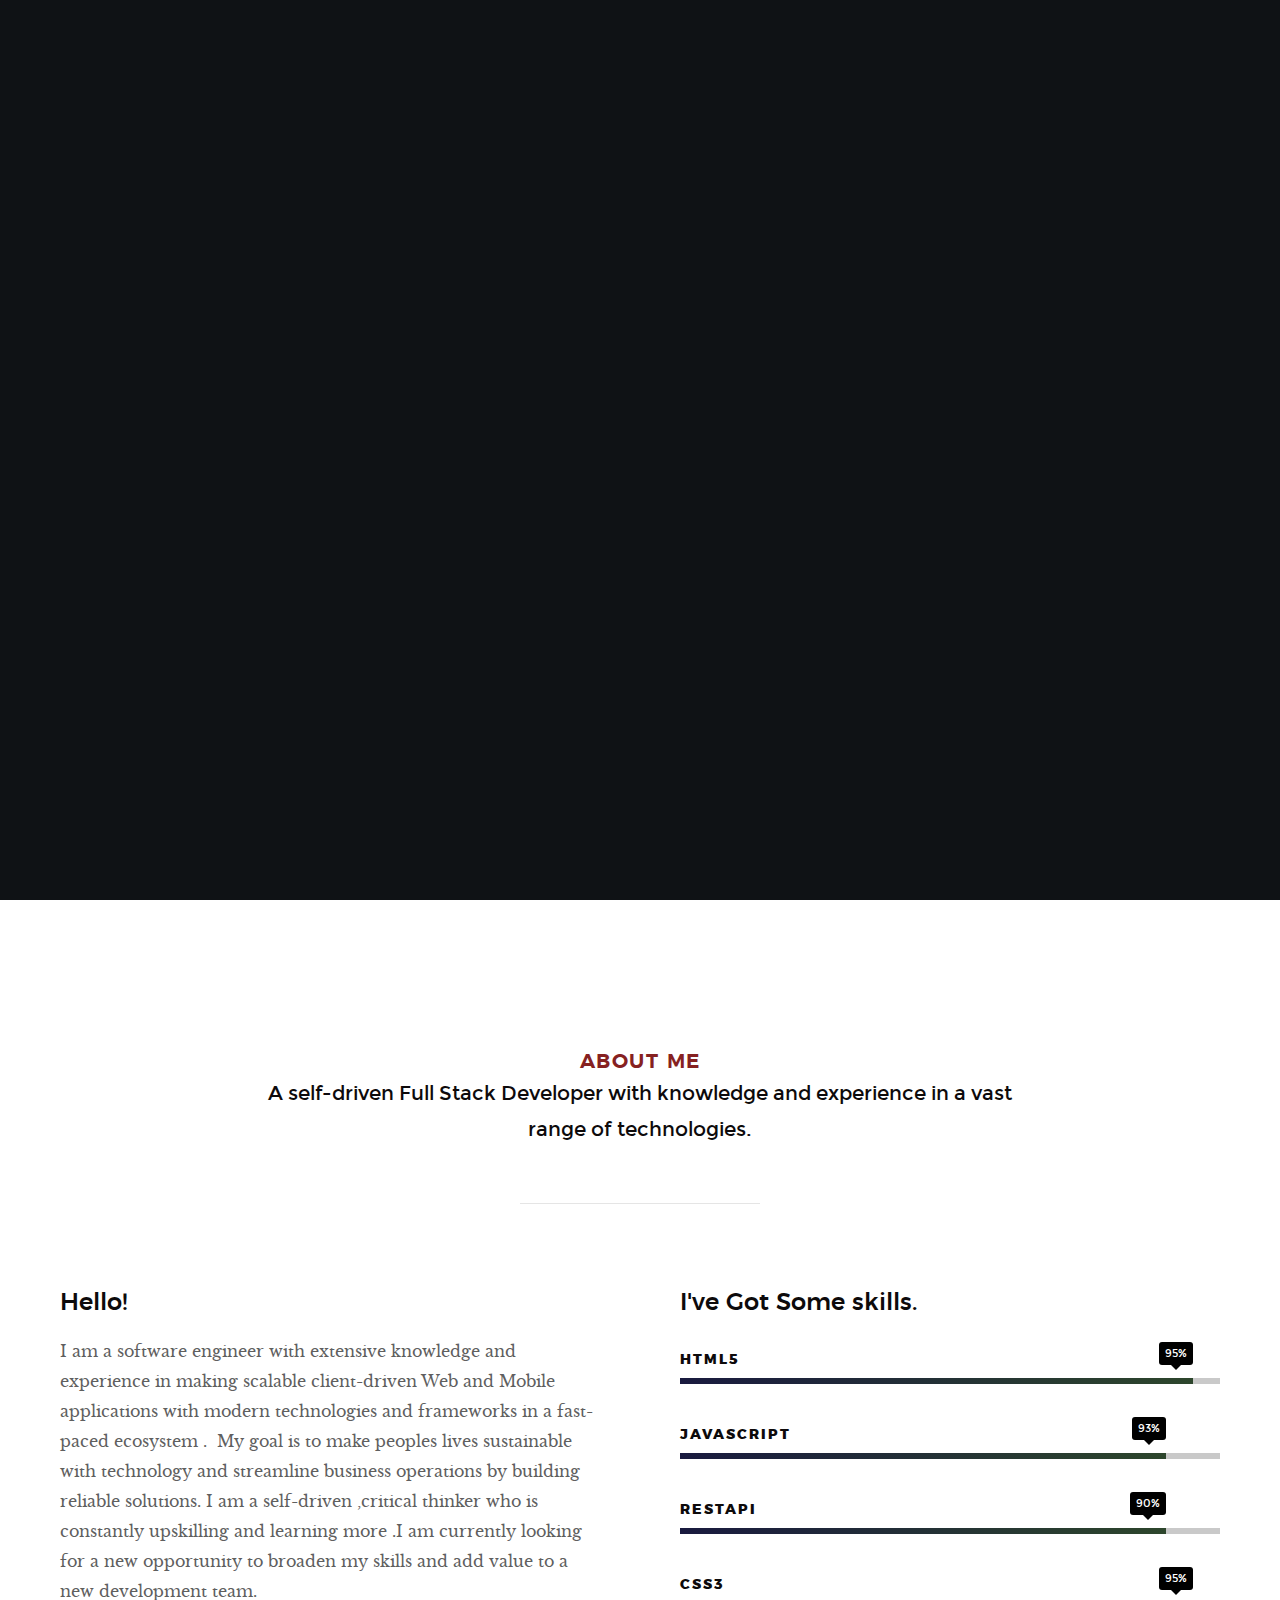
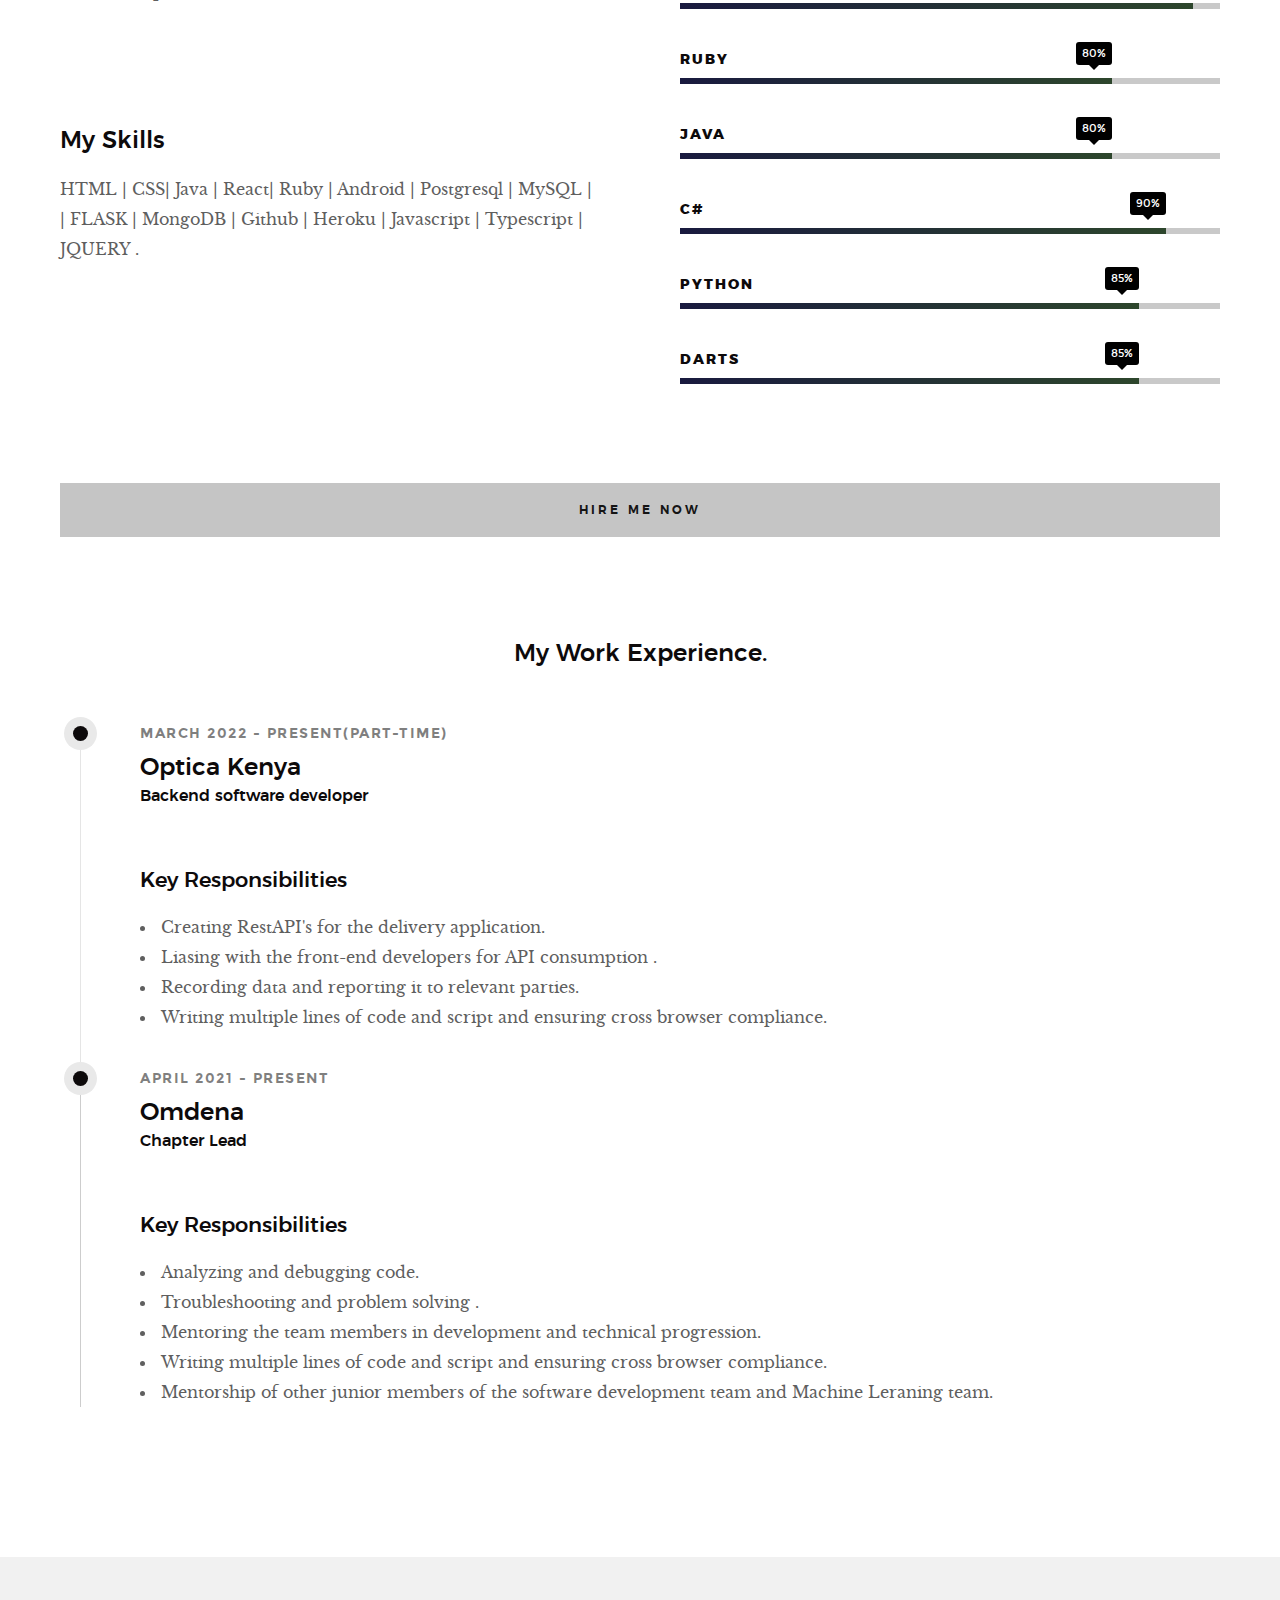
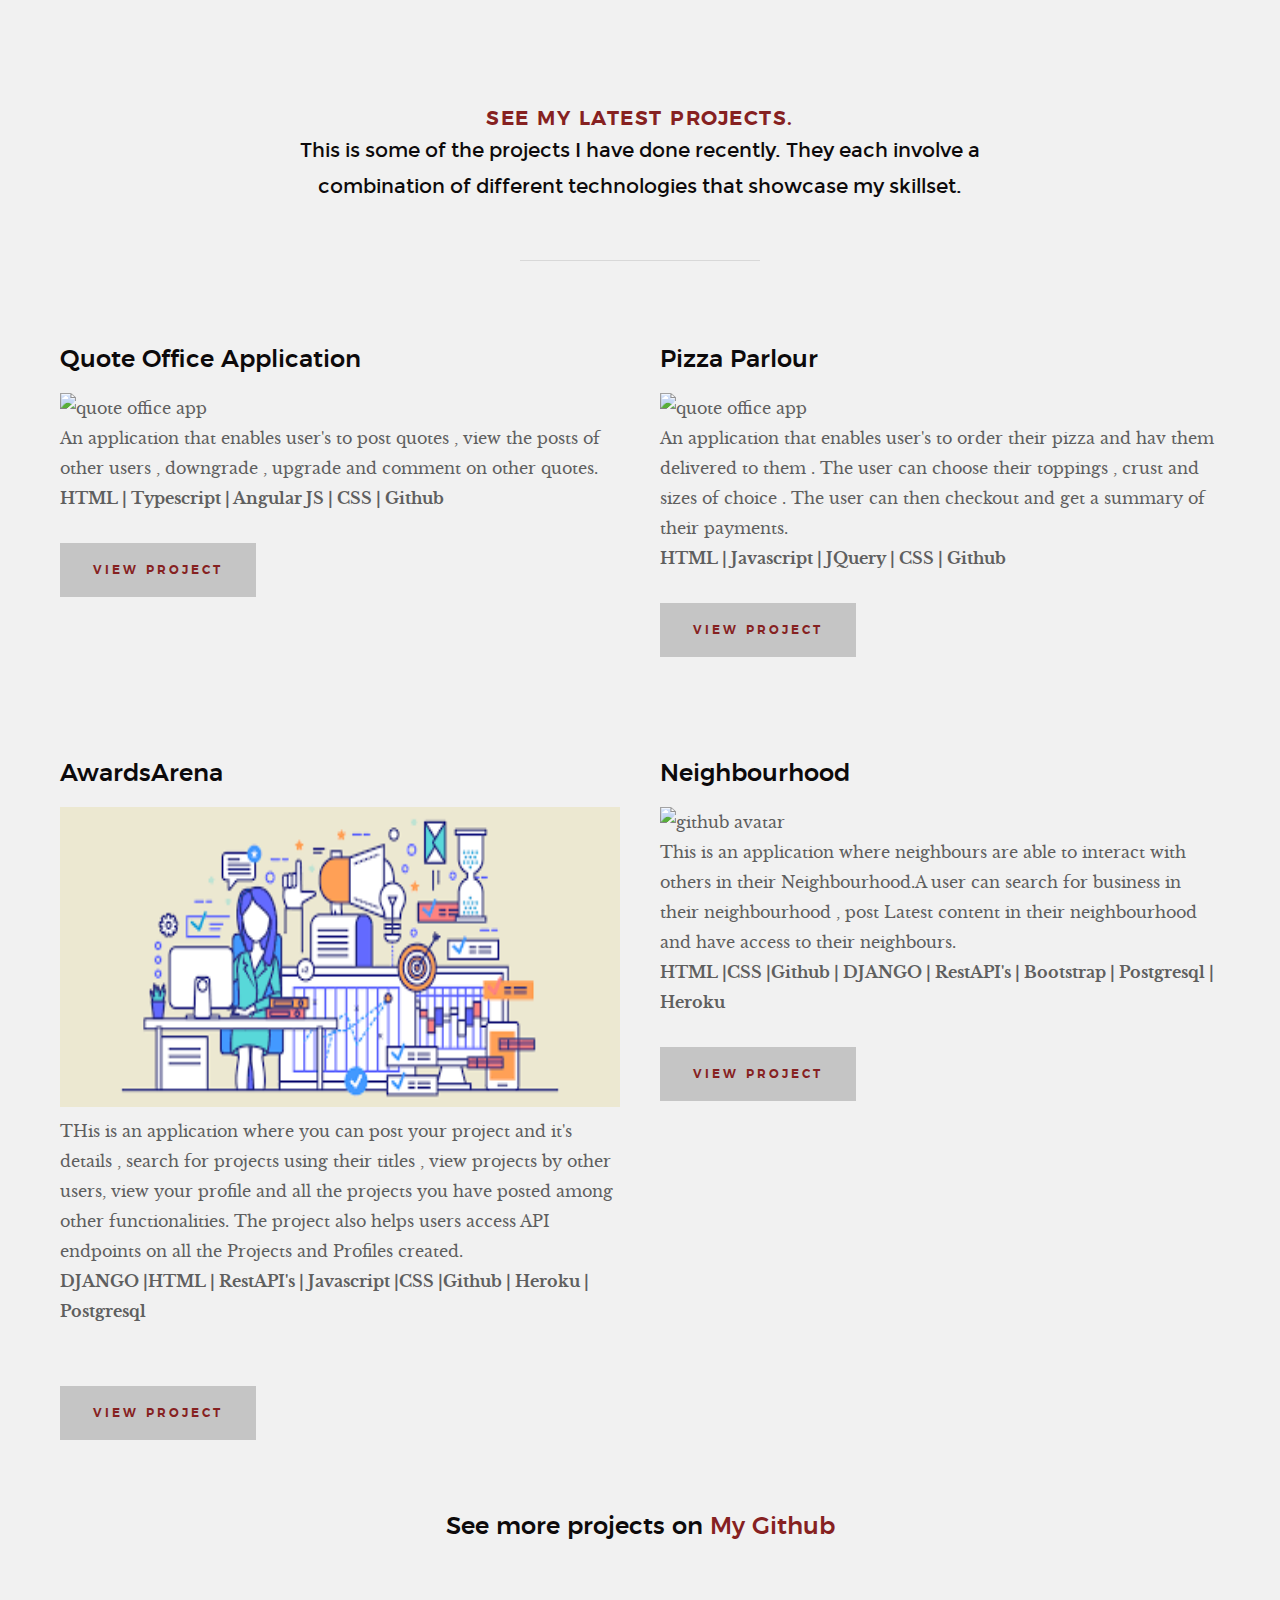
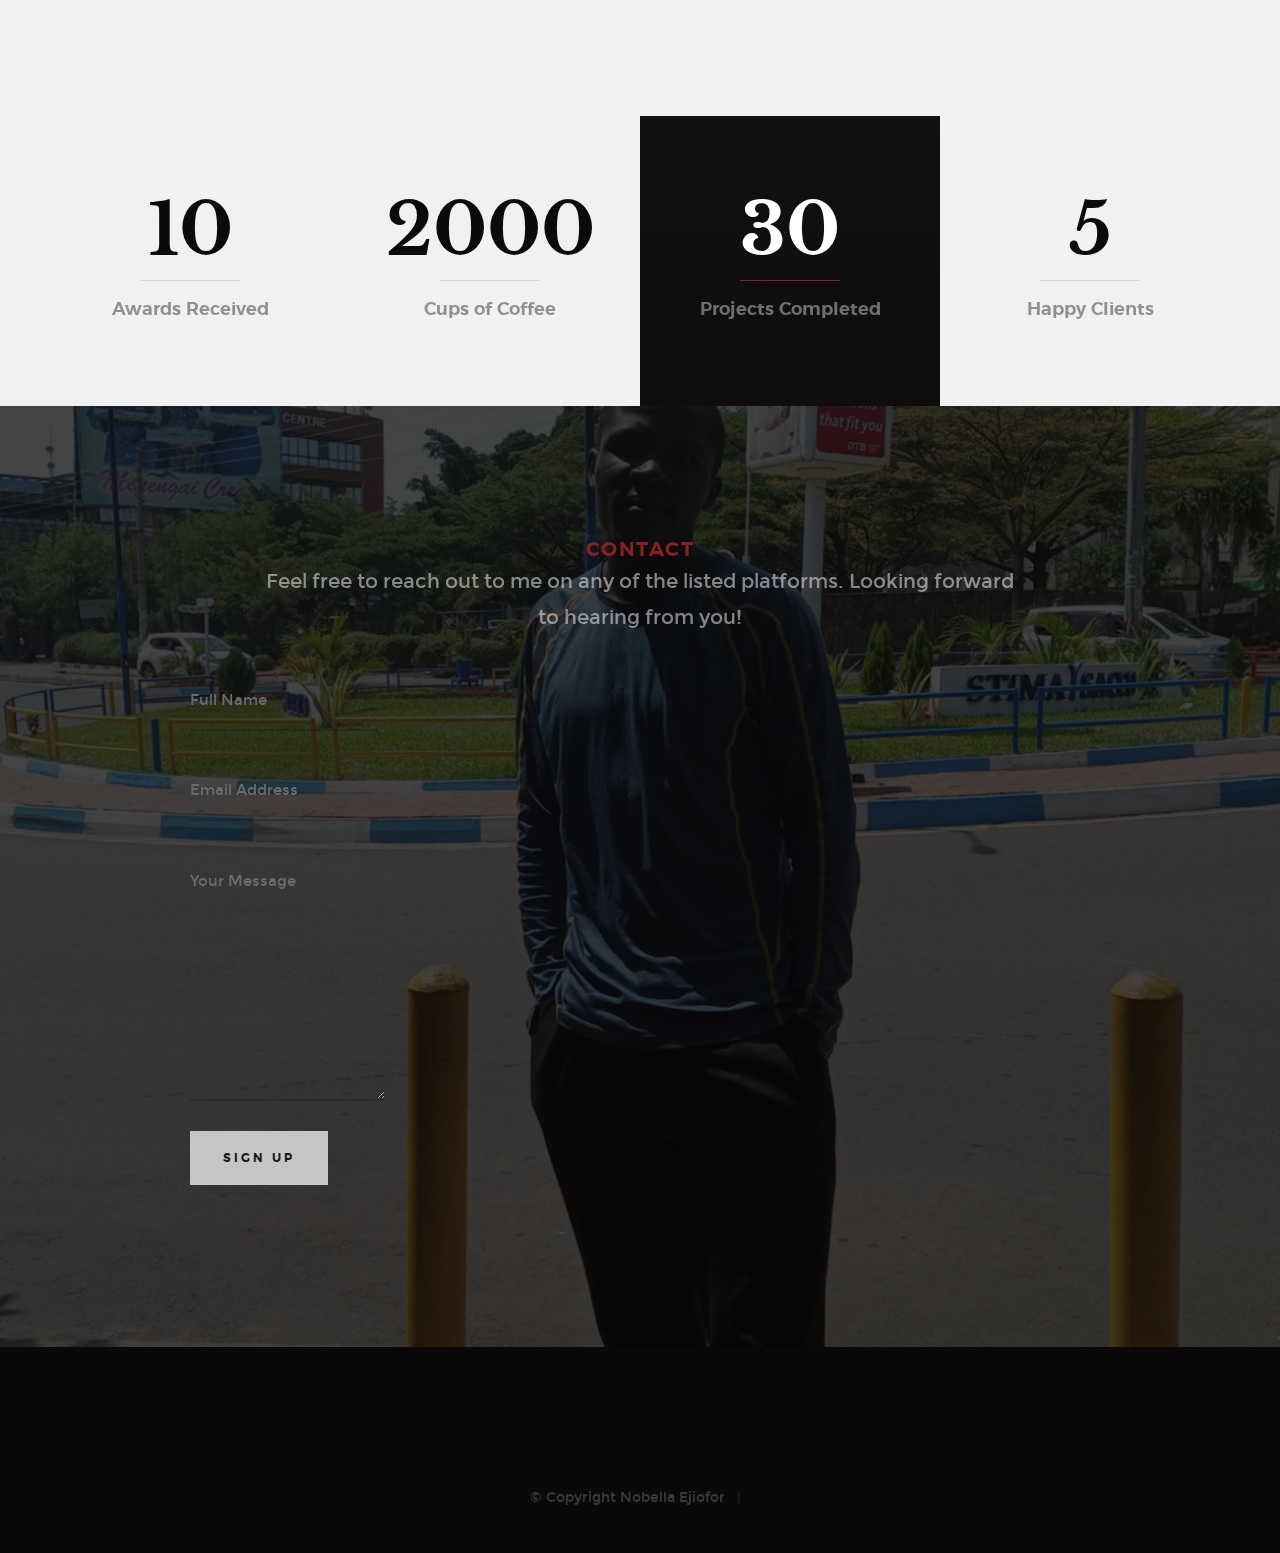
==== index.html @ 8ede8dd4 "almost done" ====
<!DOCTYPE html>
<html class="no-js" lang="en">
<head>
    <meta charset="utf-8">
    <title>Leonard's Portfolio.</title>
    <meta name="description" content="">
    <meta name="author" content="">
    <meta name="viewport" content="width=device-width, initial-scale=1">

    <!-- CSS -->
    <link rel="stylesheet" href="css/base.css">
    <link rel="stylesheet" href="css/main.css">

    <!-- script -->
    <script src="js/modernizr.js"></script>
    <script src="js/pace.min.js"></script>

    <!-- favicons -->
    <link rel="shortcut icon" href="favicon.ico" type="image/x-icon">
    <link rel="icon" href="favicon.ico" type="image/x-icon">

</head>

<body id="top">

    <!-- header -->
    <header class="s-header">

      

        <nav class="header-nav-wrap">
            <ul class="header-nav">
                <li class="current"><a class="smoothscroll"  href="#home" title="home">Home</a></li>
                <li><a class="smoothscroll"  href="#about" title="about">About</a></li>
                <li><a class="smoothscroll"  href="#contact" title="contact">Contact</a></li>
            </ul>
        </nav>

        <a class="header-menu-toggle" href="#0"><span>Menu</span></a>

    </header> <!-- end s-header -->


   <!-- home
   ================================================== -->
   <section id="home" class="s-home page-hero target-section" data-parallax="scroll" data-image-src="images/myphoto2.jpeg" data-natural-width=3000 data-natural-height=2000 data-position-y=center>

        <div class="overlay"></div>
        <div class="shadow-overlay"></div>

        <div class="home-content">

            <div class="row home-content__main">

                <h3>Hello There!</h3>

                <h1>
                    I am Mukanda Leonard. <br>
                    A Full Stack Developer <br>
                    based in Nairobi, Kenya.
                </h1>

                <div class="home-content__buttons">
                    <a href="#works" class="smoothscroll btn btn--stroke">
                        Latest Projects
                    </a>
                    <a href="#about" class="smoothscroll btn btn--stroke">
                        More About Me
                    </a>
                </div>

                <div class="home-content__scroll">
                    <a href="#about" class="scroll-link smoothscroll">
                        <span>Scroll Down</span>
                    </a>
                </div>

            </div>

        </div> <!-- end home-content -->

    </section> <!-- end s-home -->


    <!-- about
    ================================================== -->
    <section id="about" class="s-about target-section">
        
        <div class="row narrow section-intro has-bottom-sep">
            <div class="col-full text-center">
                <h3>About me</h3>
               
                <p class="lead">A self-driven Full Stack Developer with knowledge and experience in a vast range of technologies.</p>
            </div>
        </div>

        <div class="row about-content">

            <div class="col-six tab-full left">
                <h3>Hello!</h3>

                <p>I am a software engineer with extensive knowledge and experience in making scalable client-driven Web and Mobile applications with modern technologies and frameworks in a fast-paced ecosystem .  My goal is to make peoples lives sustainable with technology and streamline business operations by building reliable solutions. I am a self-driven ,critical thinker  who is constantly upskilling and learning more .I am currently looking for a new opportunity to broaden my skills and add value to a new development team.</p>
                <br>
                <h3>My Skills</h3>
                <p>
                    HTML | CSS| Java | React| Ruby | Android | Postgresql | MySQL |  | FLASK | MongoDB | Github | Heroku | Javascript | Typescript   | JQUERY  .
                </p>
            </div>

            <div class="col-six tab-full right">
                <h3>I've Got Some skills.</h3>

                <ul class="skill-bars">
                    <li>
                    <div class="progress percent95"><span>95%</span></div>
                    <strong>HTML5</strong>
                    </li>
                    <li>
                    <div class="progress percent90"><span>93%</span></div>
                     <strong>Javascript</strong>
                    </li>
                    <li>
                    <div class="progress percent90"><span>90%</span></div>
                    <strong>RestAPI</strong>
                    </li>
                    <li>
                    <div class="progress percent95"><span>95%</span></div>
                    <strong>CSS3</strong>
                    </li>
                    <li>
                    <div class="progress percent80"><span>80%</span></div>
                    <strong>Ruby</strong>
                    </li>
                    <li>
                    <div class="progress percent80"><span>80%</span></div>
                    <strong>Java</strong>
                    </li>
                    <li>
                    <div class="progress percent90"><span>90%</span></div>
                    <strong>C#</strong>
                    </li>   
                    <li>
                    <div class="progress percent85"><span>85%</span></div>
                    <strong>Python</strong>
                    </li>  
                    <li>
                    <div class="progress percent85"><span>85%</span></div>
                    <strong>Darts</strong>
                    </li>   
                </ul>
            </div>

        </div> <!-- end about-content -->

        <div class="row about-content about-content--buttons">

            
            <div class="col-twelve tab-full center">
                <a href="#contact" class="btn full-width">Hire Me Now</a>
            </div>

        </div> <!-- end about-content buttons -->

        <div class="row about-content about-content--timeline">

            <div class="col-full text-center">
                <h3>My Work Experience.</h3>
            </div>

            <div class="col-twelve tab-full left">
                <div class="timeline">

                    <div class="timeline__block">
                        <div class="timeline__bullet"></div>
                        <div class="timeline__header">
                            <p class="timeline__timeframe">March 2022 - present(part-time)</p>
                            <h3>Optica Kenya</h3>
                            <h5>Backend software developer</h5>
                        </div>
                        <div class="timeline__desc">
                            <h4>Key Responsibilities</h4>
                            <ul>
                                <li> Creating RestAPI's for the delivery application.</li>
                                <li> Liasing with the front-end developers for API consumption .</li>
                                <li> Recording data and reporting it to relevant parties.</li>
                                <li>Writing multiple lines of code and script and ensuring cross browser compliance.</li>
            
                                
                            </ul>
                        </div>
                        
                    </div> <!-- end timeline__block -->
                    <div class="timeline">

                        <div class="timeline__block">
                            <div class="timeline__bullet"></div>
                            <div class="timeline__header">
                                <p class="timeline__timeframe">April 2021 - Present</p>
                                <h3>Omdena</h3>
                                <h5>Chapter Lead</h5>
                            </div>
                            <div class="timeline__desc">
                                <h4>Key Responsibilities</h4>
                                <ul>
                                    <li> Analyzing and debugging code.</li>
                                    <li>Troubleshooting and problem solving .</li>
                                    <li>Mentoring the team members in development and technical progression.</li>
                                    <li>Writing multiple lines of code and script and ensuring cross browser compliance.</li>
                                    <li>Mentorship of other junior  members of the software development team and Machine Leraning team.</li>
                                    
                                </ul>
                            </div>
                            
                        </div> <!-- end timeline__block -->
    

            

        </div> <!-- end about-content timeline -->

    </section> <!-- end about -->
    

    <!-- works
    ================================================== -->
    <section id="works" class="s-works target-section">

    <div class="row narrow section-intro has-bottom-sep">
            <div class="col-full">
                <h3>See My Latest Projects.</h3>
                <p class="lead">This is some of the projects I have done recently. They each involve a combination of different technologies that showcase my skillset. </p>
            </div>
        </div>

        <div class="row">
            <div class="col-six">
                <h3> Quote Office Application</h3>
                <img src="https://eastwood.co.ke/wp-content/uploads/2021/04/home-office1.jpeg" alt="quote office app" height="100px">
                <p> An application that enables user's to post quotes , view the posts of other users , downgrade , upgrade and comment on other quotes.<br>
                    <strong>HTML | Typescript | Angular JS | CSS | Github </strong>
                    <button  > <a href="https://nobella-nyarari-ejiofor.github.io/QuoteOfficeApp/"  target ="blank" >View Project</a></button>
            </div>
            <div class="col-six">
                <h3> Pizza Parlour</h3>
                <img src="https://cdn.pixabay.com/photo/2017/12/09/08/18/pizza-3007395_960_720.jpg" alt="quote office app">
                <p> An application that enables user's to order their pizza and hav them delivered to them . The user can choose their toppings , crust and sizes of choice . The user can then checkout and get a summary of their payments.<br>
                    <strong>HTML | Javascript | JQuery | CSS | Github </strong><br>
                    <button  > <a href="https://nobella-nyarari-ejiofor.github.io/Pizza-Parlour/"  target ="blank" >View Project</a></button>
            </div>
         
        </div>

        <div class="row">
            <div class="col-six">
                <h3> AwardsArena</h3>
                <img  src="[data-uri]" alt="quote office app" height="100px">
                <p>THis is an application where you can post your project and it's details , search for projects using their titles , view projects by other users, view your profile and all the projects you have posted among other functionalities. The project also helps users access API endpoints on all the Projects and Profiles created.<br>
                    <strong>DJANGO |HTML | RestAPI's | Javascript |CSS |Github | Heroku | Postgresql </strong>
                 </p>
                    <button  > <a href="https://dashboard.heroku.com/apps/trophytower"  target ="blank" >View Project</a></button>
            </div>
            <div class="col-six">
                <h3> Neighbourhood</h3>
                <img id="github" src="https://welcomepackcanada.com/wp-content/uploads/2017/08/homes.jpg" alt="github avatar">
                <p> This is an application where neighbours are able to interact with others in their Neighbourhood.A user can search for business in their neighbourhood , post Latest content in their neighbourhood and have access to their neighbours.<br>
                    <strong> HTML |CSS |Github | DJANGO | RestAPI's | Bootstrap  | Postgresql | Heroku  </strong><br>
            
                    <button  > <a href="https://neighbourcorner.herokuapp.com/"  target ="blank" >View Project</a></button>
            </div>
         
    </div>
    <div class="row">
        <div class="col-full">
           <h3 class="text-center">  See more projects on <a href="" target="blank">My Github</a></h3>
        </div>
    </div>
                
                           
    </section> <!-- end works -->
   
    <!-- s-stats
    ================================================== -->
    <section id="stats" class="s-stats">
        <div class="row block-1-4 block-tab-1-2 block-mob-full stats">

            <div class="col-block stats__col ">
                <div class="stats__count">
                    10
                </div>
                <h4>Awards Received</h4>
            </div>
            <div class="col-block stats__col">
                <div class="stats__count">
                    2000
                </div>
                <h4>Cups of Coffee</h4>
            </div>
            <div class="col-block stats__col stats__col--highlight">
                <div class="stats__upsign">
                    <a href="#"><i class="im im-arrow-up" aria-hidden="true"></i></a>
                </div>
                <div class="stats__count">
                    30
                </div>
                <h4>Projects Completed</h4>
            </div>
            <div class="col-block stats__col">
                <div class="stats__count">
                    5
                </div>
                <h4>Happy Clients</h4> 
            </div>

        </div>
    </section> <!-- end s-stats -->


    <!-- s-stats
    ================================================== -->
    <section id="contact" class="s-contact target-section">

        <div class="overlay"></div>

        <div class="row narrow section-intro">
            <div class="col-full">
                <h3>Contact</h3>
                
                <p class="lead">Feel free to reach out to me on any of the listed platforms. Looking forward to hearing from you!</p>
            </div>
        </div>
        
        <div class="row contact__main">
            <div class="col-eight tab-full contact__form">

             
                        
            </div>
            <!-- <form action="https://formsubmit.co/nobellanyarari@gmail.com" method="POST">
                <input type="text" name="name" required placeholder="Name" >
                <input type="email" name="email" required placeholder="Input your Email">
                <input type="hidden" name="_captcha" value="false">
                <button type="submit">Send</button>
           </form> -->
           <form target="_blank" action="https://formsubmit.co/nobellanyarari@gmail.com" method="POST">
            <div class="form-group">
              <div class="form-row">
                <div class="col">
                  <input type="text" name="name" class="form-control" placeholder="Full Name" >
                </div>
                <div class="col">
                  <input type="email" name="email" class="form-control" placeholder="Email Address" required>
                </div>
              </div>
            </div>
            <div class="form-group">
              <textarea placeholder="Your Message" class="form-control" name="message" rows="10" ></textarea>
            </div>
            <input type="hidden" name="_captcha" value="false">
            <button class="subscribe-form__submit" type="submit" data-drip-attribute="sign-up-button">Sign Up</button>
          </form>
          <p class="subscribe-form__thanks hide">Thanks for subscribing!</p>
             <!-- contact-warning -->
             <div class="message-warning">
                Something went wrong. Please try again.
            </div> 
        
            <!-- contact-success -->
            <div class="message-success">
                Your message was sent, thank you!<br>
            </div>

        </div>

    </section> <!-- end s-contact -->


    <!-- footer
    ================================================== -->
    <footer>
        <div class="row">
            <div class="col-full">
                    
            </div>
        </div>

        <div class="row footer-bottom">

            <div class="col-twelve">
                <div class="copyright">
                    <span>© Copyright Nobella Ejiofor</span> 
               

                <div class="go-top">
                <a class="smoothscroll" title="Back to Top" href="#top"><i class="im im-arrow-up" aria-hidden="true"></i></a>
                </div>
            </div>

        </div> <!-- end footer-bottom -->

    </footer> <!-- end footer -->


    <div id="preloader">
        <div id="loader"></div>
    </div>


    <!-- Java Script
    ================================================== -->
    <script src="js/jquery-3.2.1.min.js"></script>
    <script src="js/plugins.js"></script>
    <script src="js/main.js"></script>

</body>

</html>
---- css/base.css ----
html {
    font-family: sans-serif;
    line-height: 1.15;
    -ms-text-size-adjust: 100%;
    -webkit-text-size-adjust: 100%;
}

body {
    margin: 0;
}

article, aside, footer, header, nav, section {
    display: block;
}

h1 {
    font-size: 2em;
    margin: 0.67em 0;
}

figcaption, figure, main {
    display: block;
}

figure {
    margin: 1em 40px;
}

hr {
    box-sizing: content-box;
    height: 0;
    overflow: visible;
}

pre {
    font-family: monospace, monospace;
    font-size: 1em;
}

a {
    background-color: transparent;
    -webkit-text-decoration-skip: objects;
}

a:active, a:hover {
    outline-width: 0;
}

abbr[title] {
    border-bottom: none;
    text-decoration: underline;
    text-decoration: underline dotted;
}

b, strong {
    font-weight: inherit;
}

b, strong {
    font-weight: bolder;
}

code, kbd, samp {
    font-family: monospace, monospace;
    font-size: 1em;
}

dfn {
    font-style: italic;
}

mark {
    background-color: #ff0;
    color: #000;
}

small {
    font-size: 80%;
}

sub, sup {
    font-size: 75%;
    line-height: 0;
    position: relative;
    vertical-align: baseline;
}

sub {
    bottom: -0.25em;
}

sup {
    top: -0.5em;
}

audio, video {
    display: inline-block;
}

audio:not([controls]) {
    display: none;
    height: 0;
}

img {
    border-style: none;
}

svg:not(:root) {
    overflow: hidden;
}

button, input, optgroup, select, textarea {
    font-family: sans-serif;
    font-size: 100%;
    line-height: 1.15;
    margin: 0;
}

button, input {
    overflow: visible;
}

button, select {
    text-transform: none;
}

button, html [type="button"], [type="reset"], [type="submit"] {
    -webkit-appearance: button;
}

button::-moz-focus-inner, [type="button"]::-moz-focus-inner, [type="reset"]::-moz-focus-inner, [type="submit"]::-moz-focus-inner {
    border-style: none;
    padding: 0;
}

button:-moz-focusring, [type="button"]:-moz-focusring, [type="reset"]:-moz-focusring, [type="submit"]:-moz-focusring {
    outline: 1px dotted ButtonText;
}

fieldset {
    border: 1px solid #c0c0c0;
    margin: 0 2px;
    padding: 0.35em 0.625em 0.75em;
}

legend {
    box-sizing: border-box;
    color: inherit;
    display: table;
    max-width: 100%;
    padding: 0;
    white-space: normal;
}

progress {
    display: inline-block;
    vertical-align: baseline;
}

textarea {
    overflow: auto;
}

[type="checkbox"], [type="radio"] {
    box-sizing: border-box;
    padding: 0;
}

[type="number"]::-webkit-inner-spin-button, [type="number"]::-webkit-outer-spin-button {
    height: auto;
}

[type="search"] {
    -webkit-appearance: textfield;
    outline-offset: -2px;
}

[type="search"]::-webkit-search-cancel-button, [type="search"]::-webkit-search-decoration {
    -webkit-appearance: none;
}

::-webkit-file-upload-button {
    -webkit-appearance: button;
    font: inherit;
}

details, menu {
    display: block;
}

summary {
    display: list-item;
}

canvas {
    display: inline-block;
}

template {
    display: none;
}

[hidden] {
    display: none;
}


/* ===================================================================
 * # basic/base setup styles - (_basic.scss)
 *
 * ------------------------------------------------------------------- */

html {
    font-size: 62.5%;
    box-sizing: border-box;
}

*, *::before, *::after {
    box-sizing: inherit;
}

body {
    font-weight: normal;
    line-height: 1;
    word-wrap: break-word;
    text-rendering: optimizeLegibility;
    -webkit-overflow-scrolling: touch;
    -webkit-text-size-adjust: none;
}

body, input, button {
    -moz-osx-font-smoothing: grayscale;
    -webkit-font-smoothing: antialiased;
}


/* ------------------------------------------------------------------- 
 * ## Media - (_basic.scss)
 * ------------------------------------------------------------------- */

img, video {
    max-width: 100%;
    height: auto;
}


/* ------------------------------------------------------------------- 
 * ## Typography resets - (_basic.scss)
 * ------------------------------------------------------------------- */

div, dl, dt, dd, ul, ol, li, h1, h2, h3, h4, h5, h6, pre, form, p, blockquote, th, td {
    margin: 0;
    padding: 0;
}

h1, h2, h3, h4, h5, h6 {
    -webkit-font-smoothing: auto;
    -webkit-font-smoothing: antialiased;
    -webkit-font-variant-ligatures: common-ligatures;
    -moz-font-variant-ligatures: common-ligatures;
    font-variant-ligatures: common-ligatures;
    text-rendering: optimizeLegibility;
}

em, i {
    font-style: italic;
    line-height: inherit;
}

strong, b {
    font-weight: bold;
    line-height: inherit;
}

small {
    font-size: 60%;
    line-height: inherit;
}

ol, ul {
    list-style: none;
}

li {
    display: block;
}


/* ------------------------------------------------------------------- 
 * ## links - (_basic.scss)
 * ------------------------------------------------------------------- */

a {
    text-decoration: none;
    line-height: inherit;
}

a img {
    border: none;
}


/* ------------------------------------------------------------------- 
 * ## inputs - (_basic.scss)
 * ------------------------------------------------------------------- */

fieldset {
    margin: 0;
    padding: 0;
}

input[type="email"], 
input[type="number"], 
input[type="search"], 
input[type="text"], 
input[type="tel"], 
input[type="url"], 
input[type="password"], textarea {
    -webkit-appearance: none;
    -moz-appearance: none;
    -ms-appearance: none;
    -o-appearance: none;
    appearance: none;
}


/* ===================================================================
 * # grid - (_grid.scss)
 *
 * ------------------------------------------------------------------- */

.row {
    width: 94%;
    max-width: 1200px;
    margin: 0 auto;
}

.row:after {
    content: "";
    display: table;
    clear: both;
}

.row .row {
    width: auto;
    max-width: none;
    margin-left: -20px;
    margin-right: -20px;
}


/* column blocks
 * -------------------------------------- */

[class*="col-"] {
    float: left;
}

[class*="col-"] + [class*="col-"].end {
    float: right;
}

[class*="col-"] {
    padding: 0 20px;
}


/* column width classes 
 * -------------------------------------- */

.col-one {
    width: 8.33333%;
}

.col-two, .col-1-6 {
    width: 16.66667%;
}

.col-three, .col-1-4 {
    width: 25%;
}

.col-four, .col-1-3 {
    width: 33.33333%;
}

.col-five {
    width: 41.66667%;
}

.col-six, .col-1-2 {
    width: 50%;
}

.col-seven {
    width: 58.33333%;
}

.col-eight, .col-2-3 {
    width: 66.66667%;
}

.col-nine, .col-3-4 {
    width: 75%;
}

.col-ten, .col-5-6 {
    width: 83.33333%;
}

.col-eleven {
    width: 91.66667%;
}

.col-twelve, .col-full {
    width: 100%;
}


/* ------------------------------------------------------------------- 
 * ## medium size devices - (_grid.scss)
 * ------------------------------------------------------------------- */

@media only screen and (max-width: 1200px) {
    .row .row {
        margin-left: -15px;
        margin-right: -15px;
    }
    [class*="col-"] {
        padding: 0 15px;
    }
    .md-two, .md-1-6 {
        width: 16.66667%;
    }
    .md-one {
        width: 8.33333%;
    }
    .md-three, .md-1-4 {
        width: 25%;
    }
    .md-four, .md-1-3 {
        width: 33.33333%;
    }
    .md-five {
        width: 41.66667%;
    }
    .md-six, .md-1-2 {
        width: 50%;
    }
    .md-seven {
        width: 58.33333%;
    }
    .md-eight, .md-2-3 {
        width: 66.66667%;
    }
    .md-nine, .md-3-4 {
        width: 75%;
    }
    .md-ten, .md-5-6 {
        width: 83.33333%;
    }
    .md-eleven {
        width: 91.66667%;
    }
    .md-twelve, .md-full {
        width: 100%;
    }
}


/* ------------------------------------------------------------------- 
 * ## tablets - (_grid.scss)
 * ------------------------------------------------------------------- */

@media only screen and (max-width: 800px) {
    .row {
        width: 90%;
    }
    .tab-1-4 {
        width: 25%;
    }
    .tab-1-3 {
        width: 33.33333%;
    }
    .tab-1-2 {
        width: 50%;
    }
    .tab-2-3 {
        width: 66.66667%;
    }
    .tab-3-4 {
        width: 75%;
    }
    .tab-full {
        width: 100%;
    }
}


/* ------------------------------------------------------------------- 
 * ## mobile devices - (_grid.scss)
 * ------------------------------------------------------------------- */

@media only screen and (max-width: 600px) {
    .row {
        width: auto;
        padding-left: 25px;
        padding-right: 25px;
    }
    .row .row {
        margin-left: -10px;
        margin-right: -10px;
    }
    [class*="col-"] {
        padding: 0 10px;
    }
    .mob-1-4 {
        width: 25%;
    }
    .mob-1-3 {
        width: 33.33333%;
    }
    .mob-1-2 {
        width: 50%;
    }
    .mob-2-3 {
        width: 66.66667%;
    }
    .mob-3-4 {
        width: 75%;
    }
    .mob-full {
        width: 100%;
    }
}


/* ------------------------------------------------------------------- 
 * ## small mobile devices - (_grid.scss) 
 * ------------------------------------------------------------------- */


/* stack columns on small mobile devices
 * ------------------------------------------------------------------- */

@media only screen and (max-width: 400px) {
    .row .row {
        padding-left: 0;
        padding-right: 0;
        margin-left: 0;
        margin-right: 0;
    }
    [class*="col-"] {
        width: 100% !important;
        float: none !important;
        clear: both !important;
        margin-left: 0;
        margin-right: 0;
        padding: 0;
    }
    [class*="col-"] + [class*="col-"].end {
        float: none;
    }
}


/* ===================================================================
 * # block grids - (_grid.scss)
 * ------------------------------------------------------------------- */


/*   Equally-sized columns define at row level
 * ------------------------------------------------------------------- */

[class*="block-"]:after {
    content: "";
    display: table;
    clear: both;
}

.block-1-6 .col-block {
    width: 16.66667%;
}

.block-1-5 .col-block {
    width: 20%;
}

.block-1-4 .col-block {
    width: 25%;
}

.block-1-3 .col-block {
    width: 33.33333%;
}

.block-1-2 .col-block {
    width: 50%;
}


/**
 * Clearing for block grid columns. Allow columns with 
 * different heights to align properly.
 */

.block-1-6 .col-block:nth-child(6n+1), 
.block-1-5 .col-block:nth-child(5n+1), 
.block-1-4 .col-block:nth-child(4n+1), 
.block-1-3 .col-block:nth-child(3n+1), 
.block-1-2 .col-block:nth-child(2n+1) {
    clear: both;
}


/* ------------------------------------------------------------------- 
 * ## medium size devices - (_grid.scss)
 * ------------------------------------------------------------------- */

@media only screen and (max-width: 1200px) {
    .block-m-1-6 .col-block {
        width: 16.66667%;
    }
    .block-m-1-5 .col-block {
        width: 20%;
    }
    .block-m-1-4 .col-block {
        width: 25%;
    }
    .block-m-1-3 .col-block {
        width: 33.33333%;
    }
    .block-m-1-2 .col-block {
        width: 50%;
    }
    .block-m-full .col-block {
        width: 100%;
        clear: both;
    }
    [class*="block-m-"] .bgrid:nth-child(n) {
        clear: none;
    }
    .block-m-1-6 .col-block:nth-child(6n+1), 
    .block-m-1-5 .col-block:nth-child(5n+1), 
    .block-m-1-4 .col-block:nth-child(4n+1), 
    .block-m-1-3 .col-block:nth-child(3n+1), 
    .block-m-1-2 .col-block:nth-child(2n+1) {
        clear: both;
    }
}


/* ------------------------------------------------------------------- 
 * ## tablets - (_grid.scss)
 * ------------------------------------------------------------------- */

@media only screen and (max-width: 800px) {
    .block-tab-1-6 .col-block {
        width: 16.66667%;
    }
    .block-tab-1-5 .col-block {
        width: 20%;
    }
    .block-tab-1-4 .col-block {
        width: 25%;
    }
    .block-tab-1-3 .col-block {
        width: 33.33333%;
    }
    .block-tab-1-2 .col-block {
        width: 50%;
    }
    .block-tab-full .col-block {
        width: 100%;
        clear: both;
    }
    [class*="block-tab-"] .bgrid:nth-child(n) {
        clear: none;
    }
    .block-tab-1-6 .col-block:nth-child(6n+1), 
    .block-tab-1-6 .col-block:nth-child(5n+1), 
    .block-tab-1-4 .col-block:nth-child(4n+1), 
    .block-tab-1-3 .col-block:nth-child(3n+1), 
    .block-tab-1-2 .col-block:nth-child(2n+1) {
        clear: both;
    }
}


/* ------------------------------------------------------------------- 
 * ## mobile devices - (_grid.scss)
 * ------------------------------------------------------------------- */

@media only screen and (max-width: 600px) {
    .block-mob-1-6 .col-block {
        width: 16.66667%;
    }
    .block-mob-1-5 .col-block {
        width: 20%;
    }
    .block-mob-1-4 .col-block {
        width: 25%;
    }
    .block-mob-1-3 .col-block {
        width: 33.33333%;
    }
    .block-mob-1-2 .col-block {
        width: 50%;
    }
    .block-mob-full .col-block {
        width: 100%;
        clear: both;
    }
    [class*="block-mob-"] .bgrid:nth-child(n) {
        clear: none;
    }
    .block-mob-1-6 .col-block:nth-child(6n+1), 
    .block-mob-1-5 .col-block:nth-child(5n+1), 
    .block-mob-1-4 .col-block:nth-child(4n+1), 
    .block-mob-1-3 .col-block:nth-child(3n+1), 
    .block-mob-1-2 .col-block:nth-child(2n+1) {
        clear: both;
    }
}


/* ------------------------------------------------------------------- 
 * ## small mobile devices - (_grid.scss) 
 * ------------------------------------------------------------------- */


/* stack columns on small mobile devices
 * ------------------------------------------------------------------- */

@media only screen and (max-width: 400px) {
    .stack .col-block {
        width: 100% !important;
        float: none !important;
        clear: both !important;
        margin-left: 0;
        margin-right: 0;
    }
}


/* ===================================================================
 * # MISC  - (_grid.scss)
 *
 * ------------------------------------------------------------------- */

.group:after {
    content: "";
    display: table;
    clear: both;
}


/* Misc Helper Styles
 * -------------------------------------- */

.is-hidden {
    display: none;
}

.is-invisible {
    visibility: hidden;
}

.antialiased {
    -webkit-font-smoothing: antialiased;
    -moz-osx-font-smoothing: grayscale;
}

.overflow-hidden {
    overflow: hidden;
}

.remove-bottom {
    margin-bottom: 0;
}

.half-bottom {
    margin-bottom: 1.5rem !important;
}

.add-bottom {
    margin-bottom: 3rem !important;
}

.no-border {
    border: none;
}

.full-width {
    width: 100%;
}

.text-center {
    text-align: center;
}

.text-left {
    text-align: left;
}

.text-right {
    text-align: right;
}

.pull-left {
    float: left;
}

.pull-right {
    float: right;
}

.align-center {
    margin-left: auto;
    margin-right: auto;
    text-align: center;
}
.hide {
    display: none;
}
---- css/main.css ----
@import url("iconic/css/iconmonstr-iconic-font.min.css");
@import url("fonts.css");



html {
    font-size: 10px;
}

@media only screen and (max-width: 400px) {
    html {
        font-size: 9.375px;
    }
}

html, body {
    height: 100%;
}

body {
    background: #0a0809;
    font-family: "librebaskerville-regular", serif;
    font-size: 1.6rem;
    line-height: 1.875;
    color: #5f5f5f;
    margin: 0;
    padding: 0;
}



 /* links  */


a {
    color: #862121;
    -webkit-transition: all 0.3s ease-in-out;
    transition: all 0.3s ease-in-out;
}

a:hover, a:focus, a:active {
    color: #191A3F;
}

a:focus {
    outline: none;
}



 /* typography & general theme styles  */


h1, h2, h3, h4, h5, h6, .h01, .h02, .h03, .h04, .h05, .h06 {
    font-family: "montserrat-medium", sans-serif;
    color: #0D0A0B;
    font-style: normal;
    font-weight: normal;
    text-rendering: optimizeLegibility;
}

h1, .h01, h2, .h02, h3, .h03, h4, .h04 {
    margin-top: 6rem;
    margin-bottom: 1.8rem;
}

@media only screen and (max-width: 600px) {
    h1, .h01, h2, .h02, h3, .h03, h4, .h04 {
        margin-top: 5.1rem;
    }
}

h5, .h05, h6, .h06 {
    margin-top: 4.2rem;
    margin-bottom: 1.5rem;
}

@media only screen and (max-width: 600px) {
    h5, .h05, h6, .h06 {
        margin-top: 3.6rem;
        margin-bottom: 0.9rem;
    }
}

h1, .h01 {
    font-family: "montserrat-bold", sans-serif;
    font-size: 3.6rem;
    line-height: 1.25;
    letter-spacing: -.1rem;
}

@media only screen and (max-width: 600px) {
    h1, .h01 {
        font-size: 3.3rem;
        letter-spacing: -.07rem;
    }
}

h2, .h02 {
    font-size: 3rem;
    line-height: 1.3;
}

h3, .h03 {
    font-size: 2.4rem;
    line-height: 1.25;
}

h4, .h04 {
    font-size: 2.1rem;
    line-height: 1.286;
}

h5, .h05 {
    font-size: 1.6rem;
    line-height: 1.3125;
}

h6, .h06 {
    font-family: "montserrat-bold", sans-serif;
    font-size: 1.4rem;
    line-height: 1.5;
    text-transform: uppercase;
    letter-spacing: .16rem;
}

p img {
    margin: 0;
}

p.lead {
    font-family: "montserrat-regular", sans-serif;
    font-size: 2rem;
    line-height: 1.8;
    margin-bottom: 3.6rem;
    color: #0D0A0B;
}

@media only screen and (max-width: 800px) {
    p.lead {
        font-size: 1.8rem;
    }
}

em, i, strong, b {
    font-size: inherit;
    line-height: inherit;
    font-style: normal;
    font-weight: normal;
}

em, i {
    font-family: "librebaskerville-italic", serif;
}

strong, b {
    font-family: "librebaskerville-bold", serif;
}

small {
    font-size: 1.2rem;
    line-height: inherit;
}

blockquote {
    margin: 3.9rem 0;
    padding-left: 4.5rem;
    position: relative;
}

blockquote:before {
    content: "\201C";
    font-size: 10rem;
    line-height: 0px;
    margin: 0;
    color: rgba(0, 0, 0, 0.15);
    font-family: arial, sans-serif;
    position: absolute;
    top: 3.6rem;
    left: 0;
}

blockquote p {
    font-family: "montserrat-regular", sans-serif;
    padding: 0;
    font-size: 2.1rem;
    line-height: 1.857;
    color: #0D0A0B;
}

blockquote cite {
    display: block;
    font-family: "montserrat-regular", sans-serif;
    font-size: 1.4rem;
    font-style: normal;
    line-height: 1.5;
}

blockquote cite:before {
    content: "\2014 \0020";
}

blockquote cite a, blockquote cite a:visited {
    color: #6c6c6c;
    border: none;
}

abbr {
    font-family: "librebaskerville-bold", serif;
    font-variant: small-caps;
    text-transform: lowercase;
    letter-spacing: .05rem;
    color: #6c6c6c;
}

var, kbd, samp, code, pre {
    font-family: Consolas, "Andale Mono", Courier, "Courier New", monospace;
}

pre {
    padding: 2.4rem 3rem 3rem;
    background: #F1F1F1;
    overflow-x: auto;
}

code {
    font-size: 1.4rem;
    margin: 0 .2rem;
    padding: .3rem .6rem;
    white-space: nowrap;
    background: #F1F1F1;
    border: 1px solid #E1E1E1;
    border-radius: 3px;
}

pre > code {
    display: block;
    white-space: pre;
    line-height: 2;
    padding: 0;
    margin: 0;
}

pre.prettyprint > code {
    border: none;
}

del {
    text-decoration: line-through;
}

abbr[title], dfn[title] {
    border-bottom: 1px dotted;
    cursor: help;
    text-decoration: none;
}

mark {
    background: #ffd900;
    color: #000000;
}

hr {
    border: solid rgba(0, 0, 0, 0.1);
    border-width: 1px 0 0;
    clear: both;
    margin: 2.4rem 0 1.5rem;
    height: 0;
}


/* ------------------------------------------------------------------- 
 * ## Lists - (_document-setup.scss)  
 * ------------------------------------------------------------------- */

ol {
    list-style: decimal;
}

ul {
    list-style: disc;
}

li {
    display: list-item;
}

ol, ul {
    margin-left: 1.7rem;
}

ul li {
    padding-left: .4rem;
}

ul ul, ul ol, ol ol, ol ul {
    margin: .6rem 0 .6rem 1.7rem;
}

ul.disc li {
    display: list-item;
    list-style: none;
    padding: 0 0 0 .8rem;
    position: relative;
}

ul.disc li::before {
    content: "";
    display: inline-block;
    width: 8px;
    height: 8px;
    border-radius: 50%;
    background: #862121;
    position: absolute;
    left: -17px;
    top: 11px;
    vertical-align: middle;
}

dt {
    margin: 0;
    color: #862121;
}

dd {
    margin: 0 0 0 2rem;
}


/* ------------------------------------------------------------------- 
 * ## responsive video container - (_document-setup)
 * ------------------------------------------------------------------- */

.video-container {
    position: relative;
    padding-bottom: 56.25%;
    height: 0;
    overflow: hidden;
}

.video-container iframe, 
.video-container object, 
.video-container embed, 
.video-container video {
    position: absolute;
    top: 0;
    left: 0;
    width: 100%;
    height: 100%;
}


/* ------------------------------------------------------------------- 
 * ## floated image - (_document-setup)  
 * ------------------------------------------------------------------- */

img.pull-right {
    margin: 1.5rem 0 0 3rem;
}

img.pull-left {
    margin: 1.5rem 3rem 0 0;
}


/* ------------------------------------------------------------------- 
 * ## tables - (_document-setup.scss)  
 * ------------------------------------------------------------------- */

table {
    border-width: 0;
    width: 100%;
    max-width: 100%;
    font-family: "librebaskerville-regular", serif;
}

th, td {
    padding: 1.5rem 3rem;
    text-align: left;
    border-bottom: 1px solid #E8E8E8;
}

th {
    color: #0D0A0B;
    font-family: "montserrat-bold", sans-serif;
}

td {
    line-height: 1.5;
}

th:first-child, td:first-child {
    padding-left: 0;
}

th:last-child, td:last-child {
    padding-right: 0;
}

.table-responsive {
    overflow-x: auto;
    -webkit-overflow-scrolling: touch;
}


/* ------------------------------------------------------------------- 
 * ## Spacing - (_document-setup.scss)  
 * ------------------------------------------------------------------- */

button, .btn {
    margin-bottom: 1.2rem;
}

fieldset {
    margin-bottom: 1.5rem;
}

input, 
textarea, 
select, 
pre, 
blockquote, 
figure, 
table, 
p, 
ul, 
ol, 
dl, 
form, 
.video-container, 
.ss-custom-select {
    margin-bottom: 3rem;
}


/* ------------------------------------------------------------------- 
 * ## pace.js styles - minimal  - (_document-setup.scss)
 * ------------------------------------------------------------------- */

.pace {
    -webkit-pointer-events: none;
    pointer-events: none;
    -webkit-user-select: none;
    -moz-user-select: none;
    user-select: none;
}

.pace-inactive {
    display: none;
}

.pace .pace-progress {
    background: #862121;
    position: fixed;
    z-index: 900;
    top: 0;
    right: 100%;
    width: 100%;
    height: 4px;
}

.oldie .pace {
    display: none;
}



/* ===================================================================
 * preloader - (_preloader-2.scss)
 *
 * ------------------------------------------------------------------- */

#preloader {
    position: fixed;
    top: 0;
    left: 0;
    right: 0;
    bottom: 0;
    background: #0F1215;
    z-index: 800;
    height: 100%;
    width: 100%;
}

.no-js #preloader, .oldie #preloader {
    display: none;
}

#loader {
    position: absolute;
    left: 50%;
    top: 50%;
    width: 60px;
    height: 60px;
    margin-left: -30px;
    margin-top: -30px;
    padding: 0;
    background-color: #862121;
    border-radius: 100%;
    -webkit-animation: sk-scaleout 1.0s infinite ease-in-out;
    animation: sk-scaleout 1.0s infinite ease-in-out;
}

@-webkit-keyframes sk-scaleout {
    0% {
        -webkit-transform: scale(0);
    }
    100% {
        -webkit-transform: scale(1);
        opacity: 0;
    }
}

@keyframes sk-scaleout {
    0% {
        -webkit-transform: scale(0);
        transform: scale(0);
    }
    100% {
        -webkit-transform: scale(1);
        transform: scale(1);
        opacity: 0;
    }
}



/* ===================================================================
 * # forms - (_forms.scss)
 *
 * ------------------------------------------------------------------- */

fieldset {
    border: none;
}

input[type="email"], 
input[type="number"], 
input[type="search"], 
input[type="text"], 
input[type="tel"], 
input[type="url"], 
input[type="password"], 
textarea, select {
    display: block;
    height: 6rem;
    padding: 1.5rem 0;
    border: 0;
    outline: none;
    color: #333333;
    font-family: "montserrat-regular", sans-serif;
    font-size: 1.5rem;
    line-height: 3rem;
    max-width: 100%;
    background: transparent;
    border-bottom: 2px solid rgba(0, 0, 0, 0.15);
    -webkit-transition: all 0.3s ease-in-out;
    transition: all 0.3s ease-in-out;
}

.ss-custom-select {
    position: relative;
    padding: 0;
}

.ss-custom-select select {
    -webkit-appearance: none;
    -moz-appearance: none;
    -ms-appearance: none;
    -o-appearance: none;
    appearance: none;
    text-indent: 0.01px;
    text-overflow: '';
    margin: 0;
    line-height: 3rem;
    vertical-align: middle;
}

.ss-custom-select select option {
    padding-left: 2rem;
    padding-right: 2rem;
}

.ss-custom-select select::-ms-expand {
    display: none;
}

.ss-custom-select::after {
    border-bottom: 2px solid rgba(0, 0, 0, 0.5);
    border-right: 2px solid rgba(0, 0, 0, 0.5);
    content: '';
    display: block;
    height: 8px;
    width: 8px;
    margin-top: -7px;
    pointer-events: none;
    position: absolute;
    right: 2.4rem;
    top: 50%;
    -webkit-transform-origin: 66% 66%;
    -ms-transform-origin: 66% 66%;
    transform-origin: 66% 66%;
    -webkit-transform: rotate(45deg);
    -ms-transform: rotate(45deg);
    transform: rotate(45deg);
    -webkit-transition: all 0.15s ease-in-out;
    transition: all 0.15s ease-in-out;
}


/* IE9 and below */

.oldie .ss-custom-select::after {
    display: none;
}

textarea {
    min-height: 25rem;
}

input[type="email"]:focus, 
input[type="number"]:focus, 
input[type="search"]:focus, 
input[type="text"]:focus, 
input[type="tel"]:focus, 
input[type="url"]:focus, 
input[type="password"]:focus, 
textarea:focus, select:focus {
    color: #000000;
    border-bottom: 2px solid black;
}

label, legend {
    font-family: "montserrat-bold", sans-serif;
    font-size: 1.4rem;
    margin-bottom: .9rem;
    line-height: 1.714;
    color: #0D0A0B;
    display: block;
}

input[type="checkbox"], input[type="radio"] {
    display: inline;
}

label > .label-text {
    display: inline-block;
    margin-left: 1rem;
    font-family: "montserrat-regular", sans-serif;
    line-height: inherit;
}

label > input[type="checkbox"], label > input[type="radio"] {
    margin: 0;
    position: relative;
    top: .15rem;
}


/* ------------------------------------------------------------------- 
 * ## style placeholder text - (_forms.scss)
 * ------------------------------------------------------------------- */

::-webkit-input-placeholder {
    color: #6c6c6c;
}

:-moz-placeholder {
    color: #6c6c6c;
    /* Firefox 18- */
}

::-moz-placeholder {
    color: #6c6c6c;
    /* Firefox 19+ */
}

:-ms-input-placeholder {
    color: #6c6c6c;
}

.placeholder {
    color: #6c6c6c !important;
}


/* ------------------------------------------------------------------- 
 * ## Change Autocomplete styles in Chrome - (_forms.scss)
 * ------------------------------------------------------------------- */

input:-webkit-autofill, input:-webkit-autofill:hover, input:-webkit-autofill:focus input:-webkit-autofill, textarea:-webkit-autofill, textarea:-webkit-autofill:hover textarea:-webkit-autofill:focus, select:-webkit-autofill, select:-webkit-autofill:hover, select:-webkit-autofill:focus {
    -webkit-text-fill-color: #cf3e3e;
    transition: background-color 5000s ease-in-out 0s;
}



/* ===================================================================
 * # buttons - (_buttons.scss)
 *
 * ------------------------------------------------------------------- */

.btn, button, 
input[type="submit"], 
input[type="reset"], 
input[type="button"] {
    display: inline-block;
    font-family: "montserrat-semibold", sans-serif;
    font-size: 1.2rem;
    text-transform: uppercase;
    letter-spacing: .3rem;
    height: 5.4rem;
    line-height: calc(5.4rem - .6rem);
    padding: 0 3rem;
    margin: 0 .3rem 1.2rem 0;
    color: #151515;
    text-decoration: none;
    cursor: pointer;
    text-align: center;
    white-space: nowrap;
    -webkit-transition: all 0.3s ease-in-out;
    transition: all 0.3s ease-in-out;
    background-color: #c5c5c5;
    border: .3rem solid #c5c5c5;
}

.btn:hover, 
button:hover, 
input[type="submit"]:hover, 
input[type="reset"]:hover, 
input[type="button"]:hover, 
.btn:focus, button:focus, 
input[type="submit"]:focus, 
input[type="reset"]:focus, 
input[type="button"]:focus {
    background-color: #b8b8b8;
    border-color: #b8b8b8;
    color: #000000;
    outline: 0;
}


/* button primary
 * ------------------------------------------------- */

.btn.btn--primary, 
button.btn--primary, 
input[type="submit"].btn--primary, 
input[type="reset"].btn--primary, 
input[type="button"].btn--primary {
    background: #0D0A0B;
    border-color: #0D0A0B;
    color: #FFFFFF;
}

.btn.btn--primary:hover, 
button.btn--primary:hover, 
input[type="submit"].btn--primary:hover, 
input[type="reset"].btn--primary:hover, 
input[type="button"].btn--primary:hover, 
.btn.btn--primary:focus, 
button.btn--primary:focus, 
input[type="submit"].btn--primary:focus, 
input[type="reset"].btn--primary:focus, 
input[type="button"].btn--primary:focus {
    background: #862121;
    border-color: #862121;
}


/* button modifiers
 * ------------------------------------------------- */

.btn.full-width, button.full-width {
    width: 100%;
    margin-right: 0;
}

.btn--medium, button.btn--medium {
    height: 5.7rem !important;
    line-height: calc(5.7rem - .6rem) !important;
}

.btn--large, button.btn--large {
    height: 6rem !important;
    line-height: calc(6rem - .6rem) !important;
}

.btn--stroke, button.btn--stroke {
    background: transparent !important;
    border: 0.3rem solid #000000;
    color: #000000;
}

.btn--stroke:hover, button.btn--stroke:hover {
    border: 0.3rem solid #862121;
    color: #862121;
}

.btn--pill, button.btn--pill {
    padding-left: 3rem !important;
    padding-right: 3rem !important;
    border-radius: 1000px !important;
}

button::-moz-focus-inner, input::-moz-focus-inner {
    border: 0;
    padding: 0;
}



/* =================================================================== 
 * # additional components - (_others.scss)
 *
 * ------------------------------------------------------------------- */


/* ------------------------------------------------------------------- 
 * ## alert box - (_alert-box.scss)
 * ------------------------------------------------------------------- */

.alert-box {
    padding: 2.1rem 4rem 2.1rem 3rem;
    position: relative;
    margin-bottom: 3rem;
    border-radius: 3px;
    font-family: "montserrat-regular", sans-serif;
    font-size: 1.5rem;
    line-height: 1.6;
}

.alert-box__close {
    position: absolute;
    right: 1.8rem;
    top: 1.8rem;
    cursor: pointer;
}

.alert-box__close.im {
    font-size: 12px;
}

.alert-box--error {
    background-color: #ffd1d2;
    color: #e65153;
}

.alert-box--success {
    background-color: #c8e675;
    color: #758c36;
}

.alert-box--info {
    background-color: #d7ecfb;
    color: #4a95cc;
}

.alert-box--notice {
    background-color: #fff099;
    color: #bba31b;
}


/* ------------------------------------------------------------------- 
 * ## additional typo styles - (_additional-typo.scss)
 * ------------------------------------------------------------------- */


/* drop cap 
 * ----------------------------------------------- */

.drop-cap:first-letter {
    float: left;
    margin: 0;
    padding: 1.5rem .6rem 0 0;
    font-size: 8.4rem;
    font-family: "montserrat-bold", sans-serif;
    line-height: 6rem;
    text-indent: 0;
    background: transparent;
    color: #000000;
}


/* line definition style 
 * ----------------------------------------------- */

.lining dt, .lining dd {
    display: inline;
    margin: 0;
}

.lining dt + dt:before, .lining dd + dt:before {
    content: "\A";
    white-space: pre;
}

.lining dd + dd:before {
    content: ", ";
}

.lining dd + dd:before {
    content: ", ";
}

.lining dd:before {
    content: ": ";
    margin-left: -0.2em;
}


/* dictionary definition style 
 * ----------------------------------------------- */

.dictionary-style dt {
    display: inline;
    counter-reset: definitions;
}

.dictionary-style dt + dt:before {
    content: ", ";
    margin-left: -0.2em;
}

.dictionary-style dd {
    display: block;
    counter-increment: definitions;
}

.dictionary-style dd:before {
    content: counter(definitions, decimal) ". ";
}


/** 
 * Pull Quotes
 * -----------
 * markup:
 *
 * <aside class="pull-quote">
 *		<blockquote>
 *			<p></p>
 *		</blockquote>
 *	</aside>
 *
 * --------------------------------------------------------------------- */

.pull-quote {
    position: relative;
    padding: 2.1rem 3rem 2.1rem 0px;
}

.pull-quote:before, .pull-quote:after {
    height: 1em;
    position: absolute;
    font-size: 10rem;
    font-family: Arial, Sans-Serif;
    color: rgba(0, 0, 0, 0.15);
}

.pull-quote:before {
    content: "\201C";
    top: -3.6rem;
    left: 0;
}

.pull-quote:after {
    content: '\201D';
    bottom: 3.6rem;
    right: 0;
}

.pull-quote blockquote {
    margin: 0;
}

.pull-quote blockquote:before {
    content: none;
}


/** 
 * Stats Tab
 * ---------
 * markup:
 *
 * <ul class="stats-tabs">
 *		<li><a href="#">[value]<em>[name]</em></a></li>
 *	</ul>
 *
 * Extend this object into your markup.
 *
 * --------------------------------------------------------------------- */

.stats-tabs {
    padding: 0;
    margin: 3rem 0;
}

.stats-tabs li {
    display: inline-block;
    margin: 0 1.5rem 3rem 0;
    padding: 0 1.5rem 0 0;
    border-right: 1px solid rgba(13, 10, 11, 0.15);
}

.stats-tabs li:last-child {
    margin: 0;
    padding: 0;
    border: none;
}

.stats-tabs li a {
    display: inline-block;
    font-size: 2.5rem;
    font-family: "montserrat-semibold", sans-serif;
    border: none;
    color: #151515;
}

.stats-tabs li a:hover {
    color: #862121;
}

.stats-tabs li a em {
    display: block;
    margin: .6rem 0 0 0;
    font-size: 1.4rem;
    font-family: "montserrat-regular", sans-serif;
    color: #6c6c6c;
}


/* ------------------------------------------------------------------- 
 * ## skillbars - (_skillbars.scss)
 * ------------------------------------------------------------------- */

.skill-bars {
    list-style: none;
    margin: 6rem 0 3rem;
}

.skill-bars li {
    height: .6rem;
    background: #c9c9c9;
    width: 100%;
    margin-bottom: 6.9rem;
    padding: 0;
    position: relative;
}

.skill-bars li strong {
    position: absolute;
    left: 0;
    top: -3rem;
    font-family: "montserrat-extrabold", sans-serif;
    color: #0D0A0B;
    text-transform: uppercase;
    letter-spacing: .2rem;
    font-size: 1.4rem;
    line-height: 2.4rem;
}

.skill-bars li .progress {
    background: #000000;
    background-image: linear-gradient(to right, #191A3F, #2d462c);
    position: relative;
    height: 100%;
}

.skill-bars li .progress span {
    position: absolute;
    right: 0;
    top: -3.6rem;
    display: block;
    font-family: "montserrat-regular", sans-serif;
    color: #FFFFFF;
    font-size: 1.1rem;
    line-height: 1;
    background: #000000;
    padding: .6rem .6rem;
    border-radius: 3px;
}

.skill-bars li .progress span::after {
    position: absolute;
    left: 50%;
    bottom: -5px;
    margin-left: -5px;
    border-right: 5px solid transparent;
    border-left: 5px solid transparent;
    border-top: 5px solid #000000;
    content: "";
}

.skill-bars li .percent5 {
    width: 5%;
}

.skill-bars li .percent10 {
    width: 10%;
}

.skill-bars li .percent15 {
    width: 15%;
}

.skill-bars li .percent20 {
    width: 20%;
}

.skill-bars li .percent25 {
    width: 25%;
}

.skill-bars li .percent30 {
    width: 30%;
}

.skill-bars li .percent35 {
    width: 35%;
}

.skill-bars li .percent40 {
    width: 40%;
}

.skill-bars li .percent45 {
    width: 45%;
}

.skill-bars li .percent50 {
    width: 50%;
}

.skill-bars li .percent55 {
    width: 55%;
}

.skill-bars li .percent60 {
    width: 60%;
}

.skill-bars li .percent65 {
    width: 65%;
}

.skill-bars li .percent70 {
    width: 70%;
}

.skill-bars li .percent75 {
    width: 75%;
}

.skill-bars li .percent80 {
    width: 80%;
}

.skill-bars li .percent85 {
    width: 85%;
}

.skill-bars li .percent90 {
    width: 90%;
}

.skill-bars li .percent95 {
    width: 95%;
}

.skill-bars li .percent100 {
    width: 100%;
}



/* ===================================================================
 * # common and reusable theme styles  - (_common-styles.scss)
 *
 * ------------------------------------------------------------------- */

.wide {
    max-width: 1400px;
}

.narrow {
    max-width: 800px;
}


/* ------------------------------------------------------------------- 
 * ## section intro - (_common-styles.scss)
 * ------------------------------------------------------------------- */

.section-intro {
    text-align: center;
    position: relative;
}

.section-intro h1 {
    font-family: "librebaskerville-bold", serif;
    font-size: 4.8rem;
    line-height: 1.375;
    margin-top: 0;
}

.section-intro h3 {
    font-family: "montserrat-semibold", sans-serif;
    font-size: 2rem;
    color: #862121;
    text-transform: uppercase;
    letter-spacing: .15rem;
    margin-top: 0;
    margin-bottom: 0;
}

.section-intro.has-bottom-sep {
    padding-bottom: 1.5rem;
    position: relative;
}

.section-intro.has-bottom-sep::after {
    display: inline-block;
    height: 1px;
    width: 240px;
    background-color: rgba(0, 0, 0, 0.1);
    text-align: center;
}


/* ------------------------------------------------------------------- 
 * responsive:
 * section-intro
 * ------------------------------------------------------------------- */

@media only screen and (max-width: 800px) {
    .section-intro h1 {
        font-size: 4.2rem;
    }
    .section-intro h3 {
        font-size: 1.8rem;
    }
}

@media only screen and (max-width: 600px) {
    .section-intro h1 {
        font-size: 3.6rem;
    }
    .section-intro h3 {
        font-size: 1.7rem;
    }
}

@media only screen and (max-width: 400px) {
    .section-intro h1 {
        font-size: 3.3rem;
    }
    .section-intro h3 {
        font-size: 1.6rem;
    }
}


/* ------------------------------------------------------------------- 
 * ## blog-list - (_common-styles.scss)
 * ------------------------------------------------------------------- */

.blog-list {
    margin-top: 6rem;
    margin-left: 0;
}

.blog-list article {
    margin-bottom: 7.2rem;
}

.blog-list article:nth-child(2n+1) {
    padding-right: 50px;
}

.blog-list article:nth-child(2n+2) {
    padding-left: 50px;
}

.blog-list h2 {
    font-family: "montserrat-medium", sans-serif;
    font-size: 3rem;
    line-height: 1.2;
    margin-top: .3rem;
    margin-bottom: 2.1rem;
    padding-bottom: 2.4rem;
    color: #0D0A0B;
    position: relative;
}

.blog-list h2 a {
    color: #0D0A0B;
}

.blog-list h2::after {
    display: block;
    content: "";
    position: absolute;
    bottom: 0;
    left: 0;
    height: 1px;
    width: 80px;
    background-color: rgba(0, 0, 0, 0.15);
}

.blog-list .blog-date {
    font-family: "montserrat-regular", sans-serif;
    font-size: 1.5rem;
    color: #862121;
}

.blog-list .blog-date a {
    color: #862121;
}

.blog-list .blog-date a:hover, 
.blog-list .blog-date a:focus, 
.blog-list .blog-date a:active {
    color: #000000;
}

.blog-list .blog-cat {
    font-family: "montserrat-medium", sans-serif;
    font-size: 1.3rem;
    text-transform: uppercase;
    letter-spacing: .2rem;
    color: #000000;
    margin-top: -.9rem;
}

.blog-list .blog-cat a {
    color: #000000;
}

.blog-list .blog-cat a:hover, 
.blog-list .blog-cat a:focus, 
.blog-list .blog-cat a:active {
    color: #862121;
}

.blog-list .blog-cat a::after {
    content: ", ";
}

.blog-list .blog-cat a:last-child::after {
    display: none;
}


/* ------------------------------------------------------------------- 
 * responsive:
 * blog-list
 * ------------------------------------------------------------------- */

@media only screen and (max-width: 1200px) {
    .blog-list article:nth-child(2n+1) {
        padding-right: 40px;
    }
    .blog-list article:nth-child(2n+2) {
        padding-left: 40px;
    }
}

@media only screen and (max-width: 800px) {
    .blog-list article:nth-child(n) {
        padding: 0 15px;
    }
}

@media only screen and (max-width: 600px) {
    .blog-list article:nth-child(n) {
        padding: 0;
    }
    .blog-list h2 {
        font-size: 2.7rem;
    }
}



/* ===================================================================
 * # header styles - (_site-layout.scss)
 *
 * ------------------------------------------------------------------- */

.s-header {
    width: 100%;
    height: 72px;
    background-color: transparent;
    position: absolute;
    top: 0;
    z-index: 500;
}

.s-header.offset {
    -webkit-transform: translate3d(0, -100%, 0);
    -ms-transform: translate3d(0, -100%, 0);
    transform: translate3d(0, -100%, 0);
    -webkit-transition: all 1s ease-in-out;
    transition: all 1s ease-in-out;
}

.s-header.scrolling {
    -webkit-transform: translate3d(0, 0, 0);
    -ms-transform: translate3d(0, 0, 0);
    transform: translate3d(0, 0, 0);
}

.s-header.sticky {
    position: fixed;
    top: 0;
    background-color: #000000 !important;
    opacity: 0;
    visibility: hidden;
    z-index: 600;
}

.s-header.sticky .header-logo a {
    margin: 0;
}

.s-header.sticky .header-nav-wrap {
    top: 0;
}

.s-header.sticky.scrolling {
    opacity: 1;
    visibility: visible;
}


/* -------------------------------------------------------------------
 * ## header logo - (_site-layout.css) 
 * ------------------------------------------------------------------- */

.header-logo {
    display: inline-block;
    position: absolute;
    margin: 0;
    padding: 0;
    left: 50px;
    top: 50%;
    -webkit-transform: translateY(-50%);
    -ms-transform: translateY(-50%);
    transform: translateY(-50%);
    z-index: 501;
}

.header-logo a {
    display: block;
    margin: 9px 0 0 0;
    padding: 0;
    outline: 0;
    border: none;
    width: 80px;
    -webkit-transition: all 0.3s ease-in-out;
    transition: all 0.3s ease-in-out;
}


/* ------------------------------------------------------------------- 
 * ## mobile menu toggle - (_site-layout.css) 
 * ------------------------------------------------------------------- */

.header-menu-toggle {
    display: none;
    position: absolute;
    right: 29px;
    top: 18px;
    height: 42px;
    width: 42px;
    line-height: 42px;
    font-family: "montserrat-regular", sans-serif;
    font-size: 1.4rem;
    text-transform: uppercase;
    letter-spacing: .2rem;
    color: rgba(255, 255, 255, 0.5);
    -webkit-transition: all 0.3s ease-in-out;
    transition: all 0.3s ease-in-out;
}

.header-menu-toggle:hover, .header-menu-toggle:focus {
    color: #FFFFFF;
}

.header-menu-toggle span {
    display: block;
    width: 24px;
    height: 2px;
    margin-top: -1px;
    position: absolute;
    left: 9px;
    top: 50%;
    right: auto;
    bottom: auto;
    background-color: white;
    -webkit-transition: all 0.5s ease-in-out;
    transition: all 0.5s ease-in-out;
    font: 0/0 a;
    text-shadow: none;
    color: transparent;
}

.header-menu-toggle span::before, 
.header-menu-toggle span::after {
    content: '';
    width: 100%;
    height: 100%;
    background-color: inherit;
    position: absolute;
    left: 0;
    -webkit-transition: all 0.5s ease-in-out;
    transition: all 0.5s ease-in-out;
}

.header-menu-toggle span::before {
    top: -9px;
}

.header-menu-toggle span::after {
    bottom: -9px;
}

.s-header.sticky .header-menu-toggle {
    top: 12px;
}

.header-menu-toggle.is-clicked span {
    background-color: rgba(255, 255, 255, 0);
    -webkit-transition: all 0.1s ease-in-out;
    transition: all 0.1s ease-in-out;
}

.header-menu-toggle.is-clicked span::before, 
.header-menu-toggle.is-clicked span::after {
    background-color: white;
}

.header-menu-toggle.is-clicked span::before {
    top: 0;
    -webkit-transform: rotate(135deg);
    -ms-transform: rotate(135deg);
    transform: rotate(135deg);
}

.header-menu-toggle.is-clicked span::after {
    bottom: 0;
    -webkit-transform: rotate(225deg);
    -ms-transform: rotate(225deg);
    transform: rotate(225deg);
}


/* ------------------------------------------------------------------- 
 * ## navigation - (_site-layout.scss) 
 * ------------------------------------------------------------------- */

.header-nav-wrap {
    font-family: "montserrat-bold", sans-serif;
    font-size: 11px;
    text-transform: uppercase;
    letter-spacing: .25rem;
    position: absolute;
    top: 9px;
    right: 50px;
}

.header-nav {
    display: inline-block;
    list-style: none;
    margin: 0;
    height: 72px;
}

.header-nav li {
    display: inline-block;
    padding-left: 0;
    margin-right: 2rem;
}

.header-nav li a {
    display: block;
    line-height: 72px;
    color: #FFFFFF;
}

.header-nav li.current a {
    font-family: "montserrat-extrabold", sans-serif;
    color: #af2b2b;
}


/* ------------------------------------------------------------------- 
 * responsive:
 * header
 * ------------------------------------------------------------------- */

@media only screen and (max-width: 800px) {
    .header-logo {
        left: 40px;
    }
    .header-nav-wrap {
        display: none;
        height: auto;
        width: 100%;
        right: auto;
        top: 0;
        left: 0;
        background-color: #000000;
        padding: 120px 40px 21px;
    }
    .header-nav-wrap .header-nav {
        display: block;
        height: auto;
        margin: 0 0 4.2rem 0;
        border-top: 1px solid rgba(255, 255, 255, 0.07);
    }
    .header-nav-wrap .header-nav li {
        display: block;
        margin: 0;
        padding: 0;
        border-bottom: 1px dotted rgba(255, 255, 255, 0.07);
    }
    .header-nav-wrap .header-nav li a {
        padding: 18px 0;
        line-height: 18px;
    }
    .header-menu-toggle {
        display: block;
    }
}


/* -------------------------------------------------------------------
 * make sure the menu is visible on larger screens
 * ------------------------------------------------------------------- */

@media only screen and (min-width: 801px) {
    .header-nav-wrap {
        display: block !important;
    }
}



/* ===================================================================
 * # home - (_site-layout.scss)
 *
 * ------------------------------------------------------------------- */

.s-home {
    width: 100%;
    height: 100%;
    min-height: 786px;
    background-color: transparent;
    position: relative;
    display: table;
}

.s-home .shadow-overlay {
    position: absolute;
    top: 0;
    left: 0;
    width: 100%;
    height: 100%;
    opacity: .8;
    background: -moz-linear-gradient(top, transparent 0%, rgba(0, 0, 0, 0.8) 100%);
    background: -webkit-linear-gradient(top, transparent 0%, rgba(0, 0, 0, 0.8) 100%);
    background: linear-gradient(to bottom, transparent 0%, rgba(0, 0, 0, 0.8) 100%);
    filter: progid: DXImageTransform.Microsoft.gradient( startColorstr='#00000000', endColorstr='#cc000000', GradientType=0);
}

.s-home .overlay {
    position: absolute;
    top: 0;
    left: 0;
    width: 100%;
    height: 100%;
    opacity: .5;
    background-color: #111111;
}

.no-js .s-home {
    background: #0D0A0B;
}


/* ------------------------------------------------------------------- 
 * ## home content - (_site-layout.scss) 
 * ------------------------------------------------------------------- */

.home-content {
    display: table-cell;
    width: 100%;
    height: 100%;
    vertical-align: bottom;
    padding-bottom: 19.2rem;
    position: relative;
}

.home-content h3 {
    font-family: "montserrat-bold", sans-serif;
    font-size: 1.8rem;
    color: #862121;
    text-transform: uppercase;
    letter-spacing: .5rem;
    position: relative;
    padding-left: 80px;
    margin-left: -30px;
    margin-bottom: .6rem;
}

.home-content h3::before {
    display: block;
    content: "";
    width: 60px;
    height: 2px;
    background-color: #862121;
    margin-top: -1.5px;
    position: absolute;
    left: 0;
    top: 50%;
}

.home-content h1 {
    font-family: "librebaskerville-bold", serif;
    color: #FFFFFF;
    font-size: 6rem;
    line-height: 1.35;
    margin-top: 0;
}

.home-content__main {
    padding-right: 300px;
    position: relative;
}

.home-content__buttons {
    position: absolute;
    right: 0;
    bottom: 2.1rem;
    text-align: center;
}

.home-content__buttons .btn {
    display: block;
    width: 210px;
    border-color: #FFFFFF;
    color: #FFFFFF;
    margin: 1.5rem 0 0 0;
    letter-spacing: .25rem;
    -webkit-transition: all 0.5s ease-in-out;
    transition: all 0.5s ease-in-out;
}

.home-content__buttons .btn:hover, 
.home-content__buttons .btn:focus {
    background: #FFFFFF !important;
    color: #000000;
}

.home-content__scroll {
    position: absolute;
    left: .6rem;
    bottom: -13.2rem;
}

.home-content__scroll a {
    font-family: "montserrat-semibold", sans-serif;
    font-size: 1.1rem;
    text-transform: uppercase;
    letter-spacing: .3rem;
    color: #FFFFFF;
    position: relative;
    display: inline-block;
    line-height: 3rem;
    padding-right: 2rem;
}

.home-content__scroll a::after {
    border-bottom: 2px solid #922424;
    border-right: 2px solid #922424;
    content: '';
    display: block;
    height: 8px;
    width: 8px;
    margin-top: -7px;
    pointer-events: none;
    position: absolute;
    right: 0;
    top: 50%;
    -webkit-transform-origin: 66% 66%;
    -ms-transform-origin: 66% 66%;
    transform-origin: 66% 66%;
    -webkit-transform: rotate(45deg);
    -ms-transform: rotate(45deg);
    transform: rotate(45deg);
    -webkit-transition: all 0.15s ease-in-out;
    transition: all 0.15s ease-in-out;
}


/* ------------------------------------------------------------------- 
 * ## home social - (_site-layout.scss) 
 * ------------------------------------------------------------------- */

.home-social {
    font-family: "montserrat-bold", sans-serif;
    list-style: none;
    margin: 0;
    padding-bottom: 18rem;
    position: absolute;
    bottom: 0;
    right: 40px;
}

.home-social::after {
    display: block;
    content: "";
    height: 17.4rem;
    width: 1px;
    background-color: rgba(255, 255, 255, 0.08);
    position: absolute;
    bottom: 0;
    right: .75rem;
}

.home-social a {
    color: white;
    -webkit-transition: all 0.5s ease-in-out;
    transition: all 0.5s ease-in-out;
}

.home-social li {
    position: relative;
    height: 3.6rem;
}

.home-social i, .home-social span {
    position: absolute;
    top: 0;
    line-height: 3.6rem;
    -webkit-transition: all 0.5s ease-in-out;
    transition: all 0.5s ease-in-out;
}

.home-social i {
    font-size: 1.8rem;
    right: 0;
    -webkit-transform: scale(0.7);
    -ms-transform: scale(0.7);
    transform: scale(0.7);
}

.home-social span {
    color: #af2b2b;
    right: 3.6rem;
    font-size: 1.3rem;
    opacity: 0;
    visibility: hidden;
    -webkit-transform: scale(0);
    -ms-transform: scale(0);
    transform: scale(0);
    -webkit-transform-origin: 100% 50%;
    -ms-transform-origin: 100% 50%;
    transform-origin: 100% 50%;
}

.home-social li:hover span {
    opacity: 1;
    visibility: visible;
    -webkit-transform: scale(1);
    -ms-transform: scale(1);
    transform: scale(1);
}

.home-social li:hover i {
    -webkit-transform: scale(1);
    -ms-transform: scale(1);
    transform: scale(1);
}


/* animate .home-content__main
 * ------------------------------------------------------------------- */

html.ss-preload .home-content__main {
    opacity: 0;
}

html.ss-loaded .home-content__main {
    animation-duration: 2s;
    -webkit-animation-name: fadeIn;
    animation-name: fadeIn;
}

html.no-csstransitions .home-content__main {
    opacity: 1;
}


/* ------------------------------------------------------------------- 
 * ## home animations - (_site-layout.scss) 
 * ------------------------------------------------------------------- */

/* bounce */

@-webkit-keyframes bounce {
    0%, 100% {
        -webkit-transform: translate3d(0, -30px, 0);
        -ms-transform: translate3d(0, -30px, 0);
        transform: translate3d(0, -30px, 0);
    }
    50% {
        -webkit-transform: translate3d(0, -4px, 0);
        -ms-transform: translate3d(0, -4px, 0);
        transform: translate3d(0, -4px, 0);
    }
}

@keyframes bounce {
    0%, 100% {
        -webkit-transform: translate3d(0, -30px, 0);
        -ms-transform: translate3d(0, -30px, 0);
        transform: translate3d(0, -30px, 0);
    }
    50% {
        -webkit-transform: translate3d(0, -4px, 0);
        -ms-transform: translate3d(0, -4px, 0);
        transform: translate3d(0, -4px, 0);
    }
}


/* fade in */

@-webkit-keyframes fadeIn {
    from {
        opacity: 0;
        -webkit-transform: translate3d(0, -150%, 0);
        -ms-transform: translate3d(0, -150%, 0);
        transform: translate3d(0, -150%, 0);
    }
    to {
        opacity: 1;
        -webkit-transform: translate3d(0, 0, 0);
        -ms-transform: translate3d(0, 0, 0);
        transform: translate3d(0, 0, 0);
    }
}

@keyframes fadeIn {
    from {
        opacity: 0;
        -webkit-transform: translate3d(0, -150%, 0);
        -ms-transform: translate3d(0, -150%, 0);
        transform: translate3d(0, -150%, 0);
    }
    to {
        opacity: 1;
        -webkit-transform: translate3d(0, 0, 0);
        -ms-transform: translate3d(0, 0, 0);
        transform: translate3d(0, 0, 0);
    }
}


/* fade out */

@-webkit-keyframes fadeOut {
    from {
        opacity: 1;
    }
    to {
        opacity: 0;
        -webkit-transform: translate3d(0, -150%, 0);
        -ms-transform: translate3d(0, -150%, 0);
        transform: translate3d(0, -150%, 0);
    }
}

@keyframes fadeOut {
    from {
        opacity: 1;
    }
    to {
        opacity: 0;
        -webkit-transform: translate3d(0, -150%, 0);
        -ms-transform: translate3d(0, -150%, 0);
        transform: translate3d(0, -150%, 0);
    }
}


/* ------------------------------------------------------------------- 
 * responsive:
 * home
 * ------------------------------------------------------------------- */

@media only screen and (max-width: 1500px) {
    .home-content h1 {
        font-size: 5.2rem;
    }
    .home-content__main {
        max-width: 1000px;
    }
}

@media only screen and (max-width: 1200px) {
    .home-content h1 {
        font-size: 5rem;
    }
    .home-content br {
        display: none;
    }
    .home-content__main {
        max-width: 800px;
    }
    .home-content__buttons {
        right: 30px;
    }
}

@media only screen and (max-width: 1000px) {
    .home-content h1 {
        font-size: 4.8rem;
    }
    .home-content__main {
        padding-right: 40px;
        max-width: 680px;
    }
    .home-content__buttons {
        position: static;
        text-align: left;
    }
    .home-content__buttons .btn {
        display: inline-block;
        margin-right: .9rem;
    }
}

@media only screen and (max-width: 800px) {
    .home-content h3 {
        font-size: 1.6rem;
        padding-left: 50px;
        margin-left: -10px;
    }
    .home-content h3::before {
        width: 40px;
    }
    .home-content h1 {
        font-size: 4.4rem;
    }
    .home-content__main {
        max-width: 500px;
    }
}

@media only screen and (max-width: 600px) {
    .home-content {
        padding-bottom: 15rem;
    }
    .home-content h1 {
        font-size: 4.2rem;
    }
    .home-content__main {
        max-width: 380px;
        padding: 0;
    }
    .home-content__scroll {
        bottom: -9rem;
    }
    .home-social {
        padding-bottom: 10.8rem;
    }
    .home-social::after {
        height: 10.2rem;
    }
}

@media only screen and (max-width: 500px) {
    .s-home {
        min-height: 654px;
    }
    .home-content h3 {
        font-size: 1.5rem;
    }
    .home-content h1 {
        font-size: 3.8rem;
    }
    .home-content__main {
        max-width: none;
        width: 85%;
        margin-top: 150px;
    }
}

@media only screen and (max-width: 400px) {
    .home-content {
        vertical-align: middle;
    }
    .home-content h1 {
        font-size: 3.5rem;
    }
    .home-content__main {
        width: auto;
        margin-left: 25px;
        margin-right: 25px;
    }
    .home-content__buttons .btn {
        width: 100%;
    }
    .home-social {
        display: none;
    }
}



/* ===================================================================
 * # about - (_site-layout.scss)
 *
 * ------------------------------------------------------------------- */

.s-about {
    padding-top: 15rem;
    padding-bottom: 9rem;
    background-color: #FFFFFF;
    position: relative;
}

.about-content {
    margin-bottom: 3rem;
}

.about-content .left {
    padding-right: 40px;
}

.about-content .right {
    padding-left: 40px;
}


/* ------------------------------------------------------------------- 
 * ## timeline - (_site-layout.scss) 
 * ------------------------------------------------------------------- */

.timeline {
    position: relative;
    text-align: left;
    margin-top: 3.6rem;
}

.timeline::before {
    content: "";
    display: block;
    width: 1px;
    height: 100%;
    background-color: rgba(0, 0, 0, 0.1);
    position: absolute;
    left: 2rem;
    top: 0;
}

.timeline__block {
    position: relative;
    padding-left: 8rem;
    min-height: 28.8rem;
}

.timeline__bullet {
    background: #0D0A0B;
    height: 1.5rem;
    width: 1.5rem;
    border-radius: 50%;
    margin-left: -0.75rem;
    box-shadow: 0 0 0 9px #E9E9E9;
    position: absolute;
    left: 2rem;
    top: .3rem;
}

.timeline__header .timeline__timeframe {
    font-size: 1.4rem;
    line-height: 1.5;
    text-transform: uppercase;
    letter-spacing: .15rem;
    color: rgba(0, 0, 0, 0.5);
    margin-bottom: .9rem;
    font-family: "montserrat-bold", sans-serif;
}

.timeline__header h3 {
    line-height: 1.25;
    margin: 0 0 .3rem 0;
}

.timeline__header h5 {
    margin-top: 0;
}

.timeline__desc p {
    margin: 0;
    padding-bottom: 3rem;
}


/* ------------------------------------------------------------------- 
 * responsive:
 * about
 * ------------------------------------------------------------------- */

@media only screen and (max-width: 1000px) {
    .about-content .left {
        padding-right: 30px;
    }
    .about-content .right {
        padding-left: 30px;
    }
}

@media only screen and (max-width: 900px) {
    .about-content .left {
        padding-right: 20px;
    }
    .about-content .right {
        padding-left: 20px;
    }
}

@media only screen and (max-width: 800px) {
    .about-content {
        max-width: 600px;
    }
    .about-content .left {
        padding-right: 15px;
    }
    .about-content .right {
        padding-left: 15px;
    }
    .about-content .right .timeline {
        margin-top: 0;
    }
    .about-content .left > h3, .about-content .right > h3 {
        text-align: center;
    }
}

@media only screen and (max-width: 600px) {
    .about-content .left {
        padding-right: 10px;
    }
    .about-content .right {
        padding-left: 10px;
    }
    .timeline__block {
        padding-left: 6rem;
    }
}

@media only screen and (max-width: 400px) {
    .about-content .left {
        padding-right: 0;
    }
    .about-content .right {
        padding-left: 0;
    }
    .timeline__block {
        padding-left: 5.5rem;
    }
}



/* ===================================================================
 * # works - (_site-layout.scss)
 *
 * ------------------------------------------------------------------- */

.s-works {
    padding-top: 15rem;
    padding-bottom: 15.6rem;
    background-color: #f1f1f1;
    position: relative;
}


/* ------------------------------------------------------------------- 
 * ## bricks/masonry - (_site-layout.scss)
 * ------------------------------------------------------------------- */

.masonry-wrap {
    margin-top: 4.8rem;
    max-width: none;
    width: 1600px;
}

.masonry:after {
    content: "";
    display: table;
    clear: both;
}

.masonry .grid-sizer, .masonry__brick {
    width: 400px;
}

.masonry__brick {
    float: left;
    padding: 0;
}

.item-folio {
    position: relative;
    overflow: hidden;
}

.item-folio__thumb img {
    vertical-align: top;
    -webkit-transition: all 0.5s ease-in-out;
    transition: all 0.5s ease-in-out;
    height: 300px;
}

.item-folio__thumb .shadow-overlay {
    position: absolute;
    top: 0;
    left: 0;
    width: 100%;
    height: 100%;
    opacity: .8;
    background: -moz-linear-gradient(top, transparent 0%, rgba(0, 0, 0, 0.8) 100%);
    background: -webkit-linear-gradient(top, transparent 0%, rgba(0, 0, 0, 0.8) 100%);
    background: linear-gradient(to bottom, transparent 0%, rgba(0, 0, 0, 0.8) 100%);
    filter: progid: DXImageTransform.Microsoft.gradient( startColorstr='#00000000', endColorstr='#cc000000', GradientType=0);
}

.item-folio__thumb a {
    display: block;
}

.item-folio__thumb a::before {
    display: block;
    background-color: rgba(0, 0, 0, 0.8);
    content: "";
    opacity: 0;
    visibility: hidden;
    position: absolute;
    top: 0;
    left: 0;
    width: 100%;
    height: 100%;
    -webkit-transition: all 0.5s ease-in-out;
    transition: all 0.5s ease-in-out;
    z-index: 1;
}

.item-folio__thumb a::after {
    content: "...";
    font-family: georgia, serif;
    font-size: 3rem;
    display: block;
    height: 30px;
    width: 30px;
    line-height: 30px;
    margin-left: -15px;
    margin-top: -15px;
    position: absolute;
    left: 50%;
    top: 50%;
    text-align: center;
    color: #FFFFFF;
    opacity: 0;
    visibility: hidden;
    -webkit-transition: all 0.5s ease-in-out;
    transition: all 0.5s ease-in-out;
    -webkit-transform: scale(0.5);
    -ms-transform: scale(0.5);
    transform: scale(0.5);
    z-index: 1;
}

.item-folio__text {
    position: absolute;
    left: 0;
    bottom: 3rem;
    padding: 0 3rem;
    z-index: 2;
}

.item-folio__title {
    color: #FFFFFF;
    font-family: "montserrat-semibold", sans-serif;
    font-size: 1.4rem;
    text-transform: uppercase;
    letter-spacing: .2rem;
    margin: 0;
}

.item-folio__cat {
    color: rgba(255, 255, 255, 0.5);
    font-family: "montserrat-regular", sans-serif;
    font-size: 1.5rem;
    margin-bottom: 0;
}

.item-folio__caption {
    display: none;
}

.item-folio__project-link {
    display: block;
    color: #FFFFFF;
    box-shadow: 0 0 0 1px #FFFFFF;
    border-radius: 50%;
    height: 4.2rem;
    width: 4.2rem;
    text-align: center;
    z-index: 500;
    position: absolute;
    top: 3rem;
    left: 3rem;
    opacity: 0;
    visibility: hidden;
    -webkit-transform: translate3d(-100%, 0, 0);
    -ms-transform: translate3d(-100%, 0, 0);
    transform: translate3d(-100%, 0, 0);
}

.item-folio__project-link i {
    font-size: 1.8rem;
    line-height: 4.2rem;
}

.item-folio__project-link::before {
    display: block;
    content: "";
    height: 1px;
    width: 3rem;
    background-color: rgba(255, 255, 255, 0.1);
    position: absolute;
    top: 50%;
    left: -3rem;
}

.item-folio__project-link:hover, .item-folio__project-link:focus, .item-folio__project-link:active {
    background-color: #FFFFFF;
    color: #000000;
}


/* on hover */

.item-folio:hover .item-folio__thumb a::before {
    opacity: 1;
    visibility: visible;
}

.item-folio:hover .item-folio__thumb a::after {
    opacity: 1;
    visibility: visible;
    -webkit-transform: scale(1);
    -ms-transform: scale(1);
    transform: scale(1);
}

.item-folio:hover .item-folio__thumb img {
    -webkit-transform: scale(1.05);
    -ms-transform: scale(1.05);
    transform: scale(1.05);
}

.item-folio:hover .item-folio__project-link {
    opacity: 1;
    visibility: visible;
    -webkit-transform: translate3d(0, 0, 0);
    -ms-transform: translate3d(0, 0, 0);
    transform: translate3d(0, 0, 0);
}


/* ------------------------------------------------------------------- 
 * responsive:
 * works
 * ------------------------------------------------------------------- */

@media only screen and (max-width: 1700px) {
    .masonry-wrap {
        width: 1400px;
    }
    .masonry .grid-sizer, .masonry__brick {
        width: 350px;
    }
}

@media only screen and (max-width: 1500px) {
    .masonry-wrap {
        width: 1200px;
    }
    .masonry .grid-sizer, .masonry__brick {
        width: 400px;
    }
}

@media only screen and (max-width: 1300px) {
    .masonry-wrap {
        width: 999px;
    }
    .masonry .grid-sizer, .masonry__brick {
        width: 333px;
    }
}

@media only screen and (max-width: 1099px) {
    .masonry-wrap {
        width: 90%;
        max-width: 800px;
    }
    .masonry .grid-sizer, .masonry__brick {
        width: 50%;
    }
}

@media only screen and (max-width: 600px) {
    .masonry .grid-sizer, .masonry__brick {
        width: 100%;
    }
}

@media only screen and (max-width: 400px) {
    .masonry-wrap {
        width: auto;
    }
}



/* ===================================================================
 * # testimonials - (_site-layout.scss)
 *
 * ------------------------------------------------------------------- */

.s-testimonials {
    background-color: #0D0A0B;
    background-image: url("../images/testimonial-bg.jpg");
    background-repeat: no-repeat;
    background-position: center, center;
    padding-top: 9.6rem;
    padding-bottom: 10.2rem;
    color: rgba(255, 255, 255, 0.5);
    position: relative;
}

.s-testimonials .overlay {
    position: absolute;
    top: 0;
    left: 0;
    width: 100%;
    height: 100%;
    opacity: .85;
    background-color: #0D0A0B;
}

.testimonials-header {
    text-align: center;
    padding: 0 14rem;
    position: relative;
}

.testimonials-header h1 {
    font-family: "librebaskerville-bold", serif;
    font-size: 4.2rem;
    margin-top: 0;
    color: #FFFFFF;
}

.testimonials {
    margin-top: 4.2rem;
    border-top: 1px solid rgba(255, 255, 255, 0.1);
    position: relative;
}

.testimonials__slider {
    position: relative;
}

.testimonials__slider .slick-slide {
    outline: none;
}

.testimonials__slider .slick-arrow {
    position: absolute;
    top: -10.2rem;
    color: white;
    border-radius: 100%;
    padding-right: 0;
    padding-left: 0;
    background-color: rgba(255, 255, 255, 0.15);
    border: none;
    box-shadow: 0 0 0 5px rgba(255, 255, 255, 0);
    cursor: pointer;
    -webkit-transition: all 0.3s ease-in-out;
    transition: all 0.3s ease-in-out;
    z-index: 2;
}

.testimonials__slider .slick-arrow .im {
    font-size: 1.2rem;
    height: 4.5rem;
    width: 4.5rem;
    line-height: 4.5rem;
    text-align: center;
}

.testimonials__slider .slick-arrow:hover, .testimonials__slider .slick-arrow:focus {
    color: white;
    box-shadow: 0 0 0 5px white;
    background-color: transparent;
}

.testimonials__slider .slick-prev {
    left: 4.5rem;
}

.testimonials__slider .slick-next {
    right: 4.5rem;
}

.testimonials__slider .slick-dots {
    display: block;
    list-style: none;
    width: 100%;
    padding: 0;
    margin: 1.5rem 0 0 0;
    text-align: center;
    position: absolute;
    top: 100%;
    left: 0;
}

.testimonials__slider .slick-dots li {
    display: inline-block;
    width: 27px;
    height: 27px;
    margin: 0;
    padding: 9px;
    cursor: pointer;
}

.testimonials__slider .slick-dots li button {
    display: block;
    width: 10px;
    height: 10px;
    border-radius: 50%;
    background: #959595;
    border: none;
    line-height: 10px;
    padding: 0;
    margin: 0;
    cursor: pointer;
    font: 0/0 a;
    text-shadow: none;
    color: transparent;
}

.testimonials__slider .slick-dots li button:hover, 
.testimonials__slider .slick-dots li button:focus {
    outline: none;
}

.testimonials__slider .slick-dots li.slick-active button, 
.testimonials__slider .slick-dots li:hover button {
    background: #375636;
}

.testimonials__slide {
    position: relative;
    padding-top: 4.5rem;
    padding-left: 12rem;
    padding-right: 3rem;
    line-height: 2.063;
}

.testimonials__slide::before {
    content: "";
    display: block;
    width: 1px;
    height: 3rem;
    position: absolute;
    left: calc(3.3rem + .9rem);
    top: 0;
    background-color: rgba(255, 255, 255, 0.1);
}

.testimonials__avatar {
    width: 6.6rem;
    height: 6.6rem;
    box-shadow: 0 0 0 0.9rem rgba(255, 255, 255, 0.1);
    border-radius: 100%;
    position: absolute;
    left: .9rem;
    top: 4.8rem;
    outline: none;
}

.testimonials__author {
    margin-top: 0rem;
    color: #FFFFFF;
}

.testimonials__author span {
    display: block;
    font-family: "montserrat-regular", sans-serif;
    font-size: 1.3rem;
    color: rgba(95, 95, 95, 0.7);
    text-transform: none;
    letter-spacing: 0;
}


/* ------------------------------------------------------------------- 
 * responsive:
 * testimonials
 * ------------------------------------------------------------------- */

@media only screen and (max-width: 1200px) {
    .testimonials-header h1 {
        font-size: 3.8rem;
    }
}

@media only screen and (max-width: 1000px) {
    .testimonials__slide {
        padding-left: 11rem;
    }
    .testimonials__avatar {
        width: 6rem;
        height: 6rem;
    }
}

@media only screen and (max-width: 800px) {
    .testimonials-header h1 {
        font-size: 3rem;
    }
}

@media only screen and (max-width: 600px) {
    .testimonials {
        margin-top: 3rem;
    }
    .testimonials__slider .slick-arrow {
        top: 5.1rem;
    }
    .testimonials__slider .slick-prev {
        left: 1rem;
    }
    .testimonials__slider .slick-next {
        right: 1rem;
    }
    .testimonials-header {
        padding: 0;
    }
    .testimonials-header h1 {
        font-size: 2.7rem;
    }
    .testimonials__slide {
        padding: 13.2rem 0 0;
        text-align: center;
    }
    .testimonials__slide::before {
        left: 50%;
    }
    .testimonials__avatar {
        left: 50%;
        margin-left: -3rem;
    }
}



/* ===================================================================
 * # blog - (_site-layout.scss)
 *
 * ------------------------------------------------------------------- */

.s-blog {
    padding-top: 15rem;
    padding-bottom: 9.6rem;
    background-color: #FFFFFF;
    position: relative;
}



/* ===================================================================
 * # cta - (_site-layout.scss)
 *
 * ------------------------------------------------------------------- */

.s-cta {
    margin-top: -9rem;
    padding-top: 0;
    padding-bottom: 9rem;
    background-color: #FFFFFF;
    position: relative;
    z-index: 1;
}

.cta__content {
    border-top: 1px solid rgba(0, 0, 0, 0.1);
    text-align: center;
}

.cta__content h2 a {
    color: #0D0A0B;
}

.cta__content span {
    color: #191A3F;
}



/* ===================================================================
 * # stats - (_site-layout.scss)
 *
 * ------------------------------------------------------------------- */

.s-stats {
    background-color: #f1f1f1;
    text-align: center;
}

.stats__col {
    padding: 7.8rem 2rem 6.6rem;
    position: relative;
    overflow: hidden;
    white-space: nowrap;
}

.stats__upsign {
    position: absolute;
    top: 3rem;
    left: 3rem;
    text-align: left;
}

.stats__upsign i {
    font-size: 2.1rem;
    line-height: 1;
    color: #cf3e3e;
    color: #008C2C;
}

.stats__count {
    font-family: "librebaskerville-bold", serif;
    font-size: 7.2rem;
    line-height: 1;
    color: #0D0A0B;
    padding-bottom: 1.5rem;
    position: relative;
    overflow: hidden;
    text-overflow: ellipsis;
    white-space: nowrap;
}

.stats__count::after {
    content: "";
    display: block;
    height: 1px;
    width: 100px;
    background-color: rgba(0, 0, 0, 0.1);
    position: absolute;
    bottom: 0;
    left: 50%;
    margin-left: -50px;
}

.stats h4 {
    font-family: "montserrat-semibold", sans-serif;
    margin-top: 1.8rem;
    color: rgba(0, 0, 0, 0.4);
    font-size: 1.8rem;
    position: relative;
}

.stats__col--highlight {
    background: #111111 url("../images/count-bg.jpg");
    background-size: 175px 175px;
    position: relative;
}

.stats__col--highlight::before {
    display: block;
    content: "";
    position: absolute;
    top: 0;
    left: 0;
    width: 100%;
    height: 100%;
    opacity: .6;
    background-image: linear-gradient(to bottom, rgba(13, 10, 11, 0) 0%, #0D0A0B 100%);
}

.stats__col--highlight .stats__count {
    color: #FFFFFF;
}

.stats__col--highlight .stats__count::after {
    background-color: #862121;
}

.stats__col--highlight h4 {
    color: rgba(255, 255, 255, 0.4);
}


/* ------------------------------------------------------------------- 
 * responsive:
 * stats
 * ------------------------------------------------------------------- */

@media only screen and (max-width: 1200px) {
    .stats__count {
        font-size: 5.8rem;
    }
    .stats h4 {
        font-size: 1.6rem;
    }
}

@media only screen and (max-width: 1000px) {
    .stats__count {
        font-size: 5rem;
    }
    .stats h4 {
        font-size: 1.4rem;
    }
}

@media only screen and (max-width: 800px) {
    .stats__count {
        font-size: 7.2rem;
    }
    .stats h4 {
        font-size: 1.8rem;
    }
}

@media only screen and (max-width: 600px) {
    .s-stats {
        padding-top: 6rem;
        padding-bottom: 6rem;
    }
    .stats__col {
        padding: 4.8rem 2rem 4.2rem;
    }
}



/* ===================================================================
 * # contact - (_site-layout.scss)
 *
 * ------------------------------------------------------------------- */

.s-contact {
    background-color: #151515;
    background-image: url("../images/myphoto3.jpeg");
    background-repeat: no-repeat;
    background-position: center, center;
    padding-top: 13.2rem;
    padding-bottom: 12rem;
    color: rgba(255, 255, 255, 0.5);
    position: relative;
}

.s-contact .overlay {
    position: absolute;
    top: 0;
    left: 0;
    width: 100%;
    height: 100%;
    opacity: .75;
    background-color: #070606;
}

.s-contact .section-intro h1 {
    color: #FFFFFF;
}

.s-contact .section-intro p {
    color: rgba(255, 255, 255, 0.5);
}

.s-contact .section-intro.has-bottom-sep::after {
    background-color: rgba(255, 255, 255, 0.1);
}

.s-contact .form-field {
    position: relative;
}

.s-contact .form-field:after {
    content: "";
    display: table;
    clear: both;
}

.s-contact .form-field label {
    font-family: "montserrat-semibold", sans-serif;
    font-size: 1.1rem;
    line-height: 2.4rem;
    position: absolute;
    bottom: -0.3rem;
    right: .6rem;
    text-transform: uppercase;
    letter-spacing: .1rem;
    padding: 0 2rem;
    margin: 0;
    color: #FFFFFF;
    background: #862121;
}

.s-contact .form-field label::after {
    content: "";
    position: absolute;
    left: -5px;
    top: 50%;
    margin-top: -6px;
    border-top: 5px solid transparent;
    border-bottom: 5px solid transparent;
    border-right: 5px solid #862121;
}

.contact__main {
    max-width: 900px;
    position: relative;
}

.contact__main h4 {
    color: #FFFFFF;
}

.contact__infos {
    font-size: 1.5rem;
}

.contact__form {
    padding-right: 40px;
}

.contact__form input[type="email"], 
.contact__form input[type="number"], 
.contact__form input[type="text"], 
.contact__form input[type="tel"], 
.contact__form input[type="url"], 
.contact__form textarea {
    background-color: transparent;
    border-bottom: 1px solid rgba(255, 255, 255, 0.1);
    margin-bottom: .9rem;
    color: rgba(255, 255, 255, 0.75);
}

.contact__form input[type="email"]:focus, 
.contact__form input[type="number"]:focus, 
.contact__form input[type="text"]:focus, 
.contact__form input[type="tel"]:focus, 
.contact__form input[type="url"]:focus, 
.contact__form textarea:focus {
    color: white;
    border-bottom: 1px solid white;
}

.contact__form button {
    margin-top: 4.2rem;
    background-color: #862121;
    border-color: #862121;
}

.message-warning, .message-success {
    display: none;
    background: #0D0A0B;
    font-size: 1.5rem;
    line-height: 2;
    padding: 3rem;
    margin-bottom: 3.6rem;
    width: 100%;
}

.message-warning {
    color: #ff6163;
}

.message-success {
    color: #008C2C;
}

.message-warning i, .message-success i {
    margin-right: 10px;
    font-size: 1.2rem;
}


/* form loader */

.submit-loader {
    display: none;
    position: relative;
    left: 0;
    top: 1.8rem;
    width: 100%;
    text-align: center;
    margin-bottom: 4.2rem;
}

.submit-loader .text-loader {
    display: none;
    font-family: "montserrat-bold", sans-serif;
    font-size: 1.4rem;
    color: #FFFFFF;
    letter-spacing: .2rem;
    text-transform: uppercase;
}

.oldie .submit-loader .s-loader {
    display: none;
}

.oldie .submit-loader .text-loader {
    display: block;
}


/* --------------------------------------------------------------- 
 * loader animation - (_site-layout.scss)
 * --------------------------------------------------------------- */

.s-loader {
    margin: 1.2rem auto 3rem;
    width: 70px;
    text-align: center;
    -webkit-transform: translateX(0.45rem);
    -ms-transform: translateX(0.45rem);
    transform: translateX(0.45rem);
}

.s-loader > div {
    width: 9px;
    height: 9px;
    background-color: #FFFFFF;
    border-radius: 100%;
    display: inline-block;
    margin-right: .9rem;
    -webkit-animation: bouncedelay 1.4s infinite ease-in-out both;
    animation: bouncedelay 1.4s infinite ease-in-out both;
}

.s-loader .bounce1 {
    -webkit-animation-delay: -0.32s;
    animation-delay: -0.32s;
}

.s-loader .bounce2 {
    -webkit-animation-delay: -0.16s;
    animation-delay: -0.16s;
}

@-webkit-keyframes bouncedelay {
    0%, 80%, 100% {
        -webkit-transform: scale(0);
        -ms-transform: scale(0);
        transform: scale(0);
    }
    40% {
        -webkit-transform: scale(1);
        -ms-transform: scale(1);
        transform: scale(1);
    }
}

@keyframes bouncedelay {
    0%, 80%, 100% {
        -webkit-transform: scale(0);
        -ms-transform: scale(0);
        transform: scale(0);
    }
    40% {
        -webkit-transform: scale(1);
        -ms-transform: scale(1);
        transform: scale(1);
    }
}


/* ------------------------------------------------------------------- 
 * responsive:
 * contact
 * ------------------------------------------------------------------- */

@media only screen and (max-width: 800px) {
    .contact__form {
        padding-right: 15px;
    }
    .contact__infos {
        padding-top: 3rem;
    }
}

@media only screen and (max-width: 600px) {
    .contact__form {
        padding-right: 10px;
    }
}

@media only screen and (max-width: 400px) {
    .contact__form {
        padding-right: 0;
    }
}



/* ===================================================================
 * # footer - (_site-layout.scss)
 *
 * ------------------------------------------------------------------- */

footer {
    font-family: "montserrat-regular", sans-serif;
    font-size: 14px;
    padding: 6.6rem 0 4.2rem;
    text-align: center;
    color: rgba(255, 255, 255, 0.2);
}

footer a, footer a:visited {
    color: #862121;
}

footer a:hover, footer a:focus {
    color: #FFFFFF;
}

.footer-logo {
    display: inline-block;
}

.footer-site-logo {
    display: block;
    width: 130px;
}

.footer-social {
    list-style: none;
    margin-top: 3rem;
    margin-left: 0;
    font-family: "montserrat-regular", sans-serif;
    font-size: 1.3rem;
    text-transform: uppercase;
    letter-spacing: .3rem;
}

.footer-social:after {
    content: "";
    display: table;
    clear: both;
}

.footer-social li {
    display: inline-block;
    padding-left: 0;
    margin-right: .9rem;
    line-height: 3.9rem;
    vertical-align: middle;
}

.footer-social li::after {
    content: "|";
    color: rgba(255, 255, 255, 0.15);
    padding-left: .9rem;
}

.footer-social li i {
    font-size: 1.7rem;
    line-height: 3rem;
    vertical-align: middle;
}

.footer-social li span {
    margin-left: .6rem;
}

.footer-social li a {
    color: #FFFFFF;
}

.footer-social li:last-child {
    margin-right: 0;
}

.footer-social li:last-child::after {
    display: none;
}

.footer-bottom {
    margin-top: 7.2rem;
    text-align: center;
}

.footer-bottom .copyright span {
    display: inline-block;
}

.footer-bottom .copyright span::after {
    content: "|";
    display: inline-block;
    padding: 0 1rem 0 1.2rem;
    color: rgba(255, 255, 255, 0.1);
}

.footer-bottom .copyright span:last-child::after {
    display: none;
}


/* ------------------------------------------------------------------- 
 * ## go to top
 * ------------------------------------------------------------------- */

.go-top {
    position: fixed;
    bottom: 0;
    right: 0;
    z-index: 600;
    display: none;
}

.go-top a, .go-top a:visited {
    text-decoration: none;
    border: 0 none;
    display: block;
    height: 60px;
    width: 60px;
    line-height: 60px;
    text-align: center;
    background: black;
    color: rgba(255, 255, 255, 0.6);
    text-align: center;
    text-transform: uppercase;
    -webkit-transition: all 0.3s ease-in-out;
    transition: all 0.3s ease-in-out;
}

.go-top a i, .go-top a:visited i {
    font-size: 12px;
    line-height: inherit;
}

.go-top a:hover, .go-top a:focus {
    color: #FFFFFF;
}


/* ------------------------------------------------------------------- 
 * responsive:
 * footer 
 * ------------------------------------------------------------------- */

@media only screen and (max-width: 600px) {
    .footer-social li {
        margin-right: 1.8rem;
    }
    .footer-social li span, .footer-social li::after {
        display: none;
    }
    .footer-social li i {
        font-size: 2.4rem;
    }
    .footer-bottom {
        padding-bottom: .6rem;
    }
    .footer-bottom .copyright span {
        display: block;
    }
    .footer-bottom .copyright span::after {
        display: none;
    }
}

@media only screen and (max-width: 400px) {
    .footer-site-logo {
        width: 100px;
    }
    .footer-social li {
        margin-right: 1.2rem;
    }
    .footer-social li i {
        font-size: 2.2rem;
    }
}



/* ===================================================================
 * # blog styles - (_blog.scss)
 *
 * ------------------------------------------------------------------- */

article.blog-single {
    background-color: #FFFFFF;
}

article.blog-single .blog-content {
    padding-top: 7.2rem;
    padding-bottom: 12rem;
}


/* -------------------------------------------------------------------
 * ## blog page header
 * ------------------------------------------------------------------- */

.page-header {
    background-color: #0D0A0B;
    background-repeat: no-repeat;
    background-position: center, center;
    padding-top: 20.4rem;
    padding-bottom: 7.2rem;
    position: relative;
    color: rgba(255, 255, 255, 0.5);
    min-height: 50.4rem;
}

.page-header--single {
    padding-top: 22.8rem;
    padding-bottom: 7.2rem;
    text-align: center;
}

.page-header::before {
    display: block;
    content: "";
    position: absolute;
    top: 0;
    left: 0;
    width: 100%;
    height: 100%;
    opacity: .75;
    background-color: #0D0A0B;
}

.page-header::after {
    display: block;
    content: "";
    position: absolute;
    top: 0;
    left: 0;
    width: 100%;
    height: 100%;
    opacity: .5;
    background: -moz-linear-gradient(top, transparent 0%, rgba(0, 0, 0, 0.65) 100%);
    /* FF3.6-15 */
    background: -webkit-linear-gradient(top, transparent 0%, rgba(0, 0, 0, 0.65) 100%);
    /* Chrome10-25,Safari5.1-6 */
    background: linear-gradient(to bottom, transparent 0%, rgba(0, 0, 0, 0.65) 100%);
    /* W3C, IE10+, FF16+, Chrome26+, Opera12+, Safari7+ */
    filter: progid: DXImageTransform.Microsoft.gradient( startColorstr='#00000000', endColorstr='#a6000000', GradientType=0);
    /* IE6-9 */
}

.page-header__content {
    font-family: "montserrat-regular", sans-serif;
    font-size: 2rem;
    line-height: 1.8;
    position: relative;
    max-width: 900px;
    z-index: 2;
}

.page-header__content p {
    padding-right: 3rem;
}

.page-header__info {
    margin-bottom: 1.2rem;
}

.page-header__info .div:last-child {
    margin-right: 0;
}

.page-header__cat, .page-header__date {
    display: inline-block;
    margin-right: 2rem;
    margin-bottom: .3rem;
}

.page-header__cat {
    font-size: 1.4rem;
    line-height: 1.5;
    text-transform: uppercase;
    letter-spacing: .16rem;
    color: rgba(255, 255, 255, 0.8);
    font-family: "montserrat-bold", sans-serif;
}

.page-header__cat a {
    color: rgba(255, 255, 255, 0.8);
}

.page-header__cat a:hover, .page-header__cat a:focus, .page-header__cat a:active {
    color: white;
}

.page-header__cat a::after {
    content: ", ";
}

.page-header__cat a:last-child::after {
    display: none;
}

.page-header__date {
    font-family: "montserrat-light", sans-serif;
    font-size: 1.5rem;
    color: rgba(255, 255, 255, 0.4);
}

.page-header__date a {
    color: rgba(255, 255, 255, 0.4);
}

.page-header__date a:hover, .page-header__date a:focus, .page-header__date a:active {
    color: white;
}

.page-header__title {
    color: #FFFFFF;
    position: relative;
    font-family: "librebaskerville-bold", serif;
    font-size: 6.6rem;
    line-height: 1.227;
    margin-top: 0;
    margin-bottom: 3.6rem;
}

.page-header__title a {
    color: #FFFFFF;
}

.page-header__meta {
    list-style: none;
    margin-left: 0;
    padding-top: 2.4rem;
    font-size: 1.6rem;
    position: relative;
}

.page-header__meta::before {
    display: block;
    content: "";
    height: 1px;
    width: 100px;
    background-color: rgba(255, 255, 255, 0.1);
    position: absolute;
    top: 0;
    left: 50%;
    margin-left: -50px;
}

.page-header__meta li {
    display: inline-block;
    padding-left: 0;
    margin-right: 2rem;
}

.page-header__meta li::last-child {
    margin-right: 0;
}

.page-header__meta span, .page-header__meta a {
    color: #FFFFFF;
}

.page-header__btn {
    border-color: #FFFFFF !important;
    color: #FFFFFF;
    letter-spacing: .25rem;
}

.page-header__btn:hover, .page-header__btn:focus {
    background: #FFFFFF !important;
    color: #000000;
}


/* ------------------------------------------------------------------- 
 * responsive:
 * blog page header
 * ------------------------------------------------------------------- */

@media only screen and (max-width: 1200px) {
    .page-header__content {
        max-width: 800px;
        font-size: 1.7rem;
    }
    .page-header__cat {
        font-size: 1.3rem;
    }
    .page-header__title {
        font-size: 6rem;
    }
}

@media only screen and (max-width: 900px) {
    .page-header__content {
        max-width: 700px;
    }
}

@media only screen and (max-width: 800px) {
    .page-header--single {
        padding-top: 18rem;
    }
    .page-header__title {
        font-size: 5.4rem;
    }
}

@media only screen and (max-width: 600px) {
    .page-header {
        padding-top: 18rem;
    }
    .page-header__content p {
        padding-right: 0;
    }
    .page-header__title {
        font-size: 4.8rem;
    }
}

@media only screen and (max-width: 500px) {
    .page-header__title {
        font-size: 4.2rem;
    }
}

@media only screen and (max-width: 400px) {
    .page-header__content {
        font-size: 1.6rem;
        line-height: 1.875;
    }
    .page-header__title {
        font-size: 3.8rem;
    }
}


/* -------------------------------------------------------------------
 * ## blog content - _blog.scss
 * ------------------------------------------------------------------- */

.blog-content-wrap {
    background-color: #FFFFFF;
    padding-top: 4.2rem;
    padding-bottom: 12rem;
}

.blog-content {
    max-width: 1000px;
}

.blog-content__main {
    padding-left: 6rem;
    padding-right: 6rem;
}

.blog-content__main img {
    max-width: 1000px;
    margin: 3rem 0 3rem -6rem;
}


/* post tags
 * ------------------------------------------------- */

.blog-content__tags {
    margin-top: 6rem;
    font-family: "montserrat-regular", sans-serif;
}

.blog-content__tags span {
    font-family: "montserrat-bold", sans-serif;
    color: #0D0A0B;
    position: relative;
    padding-right: 55px;
    margin-right: 1.5rem;
    margin-top: 1.2rem;
}

.blog-content__tags span::after {
    display: inline-block;
    content: "";
    height: 1px;
    width: 40px;
    background-color: rgba(0, 0, 0, 0.2);
    position: absolute;
    top: 50%;
    right: 0;
}

.blog-content__tags .blog-content__tag-list {
    display: inline-block;
    padding-right: 0;
    margin-right: 0;
}

.blog-content__tags .blog-content__tag-list::after {
    display: none;
}

.blog-content__tags .blog-content__tag-list a {
    display: inline-block;
    font-family: "montserrat-regular", sans-serif;
    font-size: 1.3rem;
    line-height: inherit;
    color: #797979;
    border: 1px solid rgba(0, 0, 0, 0.3);
    border-radius: 3px;
    margin-right: 6px;
    margin-bottom: 6px;
    padding: 0 10px;
}

.blog-content__tags .blog-content__tag-list a:hover, 
.blog-content__tags .blog-content__tag-list a:focus {
    background-color: #0D0A0B;
    border-color: #0D0A0B;
    color: #FFFFFF;
}

.blog-content__tags .blog-content__tag-list a:last-child {
    margin-right: 0;
}


/* blog single page navigation
 * ------------------------------------------------- */

.blog-content__pagenav {
    margin-top: 7.8rem;
    padding-top: 1.8rem;
    border-top: 1px solid rgba(0, 0, 0, 0.1);
    position: relative;
}

.blog-content__nav {
    padding-right: 220px;
}

.blog-content__nav:after {
    content: "";
    display: table;
    clear: both;
}

.blog-content__nav span {
    display: block;
    font-family: "montserrat-regular", sans-serif;
    font-size: 1.6rem;
    color: #797979;
    margin-bottom: 1.2rem;
    -webkit-transition: all 0.3s ease-in-out;
    transition: all 0.3s ease-in-out;
}

.blog-content__nav a {
    font-family: "montserrat-bold", sans-serif;
    font-size: 2.2rem;
    line-height: 1.5;
    color: #0D0A0B;
}

.blog-content__nav a:hover span, .blog-content__nav a:focus span {
    color: #0D0A0B;
}

.blog-content__prev, .blog-content__next {
    width: 50%;
    float: left;
    padding-right: 2rem;
}

.blog-content__all {
    text-align: right;
    width: 210px;
    position: absolute;
    top: 2.1rem;
    right: 0;
}

.blog-content__all .im {
    font-size: 1.4rem;
    line-height: 1;
    margin-right: 8px;
    position: relative;
    top: 2px;
}


/* blog entries navigation
 * ------------------------------------------------- */

.blog-entries-nav {
    text-align: center;
    max-width: 600px;
    padding-top: 3.6rem;
}

.blog-entries-nav .btn {
    margin-right: 3rem;
    min-width: 150px;
}

.blog-entries-nav .btn:last-child {
    margin-right: 0;
}

.blog-entries-nav .im {
    font-size: 1.3rem;
    line-height: 1;
    position: relative;
    top: 2px;
}


/* ------------------------------------------------------------------- 
 * responsive:
 * blog content
 * ------------------------------------------------------------------- */

@media only screen and (max-width: 1200px) {
    .blog-content {
        max-width: 900px;
    }
    .blog-content__main {
        padding-left: 5rem;
        padding-right: 5rem;
    }
    .blog-content__main img {
        max-width: 900px;
        margin: 3rem 0 3rem -5rem;
    }
}

@media only screen and (max-width: 1000px) {
    .blog-content {
        max-width: 800px;
    }
    .blog-content__main {
        padding-left: 4rem;
        padding-right: 4rem;
    }
    .blog-content__main img {
        max-width: 800px;
        margin: 3rem 0 3rem -4rem;
    }
    .blog-content__prev, .blog-content__next {
        width: 100%;
        float: none;
        padding: 0;
        text-align: left;
        margin-bottom: 1.8rem;
    }
}

@media only screen and (max-width: 900px) {
    .blog-content__main {
        padding-left: 15px;
        padding-right: 15px;
    }
    .blog-content__main img {
        max-width: 100%;
        margin: 3rem 0 3rem;
    }
}

@media only screen and (max-width: 800px) {
    .blog-content__nav {
        padding-right: 0;
    }
    .blog-content__all {
        position: static;
        text-align: left;
        width: auto;
        margin-top: 1.8rem;
    }
}

@media only screen and (max-width: 600px) {
    .blog-content__prev, .blog-content__next, .blog-content__all {
        text-align: center;
    }
    .blog-content__main {
        padding-left: 10px;
        padding-right: 10px;
    }
}

@media only screen and (max-width: 500px) {
    .blog-entries-nav .btn {
        margin-right: 0;
        min-width: none;
        width: 100%;
    }
}

@media only screen and (max-width: 400px) {
    .blog-content__main {
        padding-left: 0;
        padding-right: 0;
    }
    .blog-content__all .btn {
        width: 100%;
    }
}


/* -------------------------------------------------------------------
 * ## comments - _blog.scss
 * ------------------------------------------------------------------- */

.comments-wrap {
    background-color: #f0f0f0;
    padding: 8.4rem 0 9rem;
}


/* comments
 * -------------------------------------------------- */

#comments {
    padding-top: 1.2rem;
    padding-bottom: 1.2rem;
    max-width: 940px;
}

#comments h3 {
    margin-top: 0;
    margin-bottom: 1.5rem;
}

#comments ol, #comments ul {
    list-style: none;
}

.commentlist {
    margin: 3rem 0 5.4rem;
    padding: 0;
}

.commentlist > .comment {
    position: relative;
    list-style: none;
    margin: 0;
    padding: 1.8rem 0;
    padding-left: 14%;
}

.comment__avatar {
    position: absolute;
    left: 0;
    display: block;
    height: 6rem;
    width: 6rem;
}

.comment__avatar img {
    margin-top: 0.6rem;
    height: 6rem;
    width: 6rem;
    border-radius: 100%;
}

.comment__info cite {
    font-family: "montserrat-bold", sans-serif;
    font-size: 1.8rem;
    font-style: normal;
    color: #0D0A0B;
}

.comment__meta {
    font-family: "montserrat-regular", sans-serif;
    font-size: 1.45rem;
    line-height: 3rem;
    font-style: normal;
    display: block;
    color: rgba(0, 0, 0, 0.7);
}

.comment__meta .reply {
    font-family: "montserrat-bold", sans-serif;
}

.comment__meta .sep {
    margin: 0 5px;
}

.comment__text {
    clear: both;
    margin: 1.8rem 0 0 0;
    padding: 0;
}

.comment ul.children {
    margin: 0;
    padding: 1.8rem 0 0 0;
}

.comment ul.children li {
    padding-left: 5%;
    padding-top: 1.8rem;
}


/* comments form
 * ---------------------------- */

#comments .respond {
    padding-top: 4.2rem;
}

#comments form {
    padding-top: 3rem;
}

#comments form .form-field {
    margin-bottom: 3.9rem;
}


/* ------------------------------------------------------------------- 
 * responsive:
 * comments
 * ------------------------------------------------------------------- */

@media only screen and (max-width: 800px) {
    #comments form button {
        width: 100%;
    }
}

@media only screen and (max-width: 600px) {
    #comments h3 {
        text-align: center;
    }
    .commentlist > .comment {
        padding-left: 0;
    }
    .commentlist .comment__avatar {
        display: none;
    }
}
#works img{
    height: 300px;
   
    
}
#works  button{
    margin-top: 3rem;   
}
#github{
 width: 4ma00px;
}
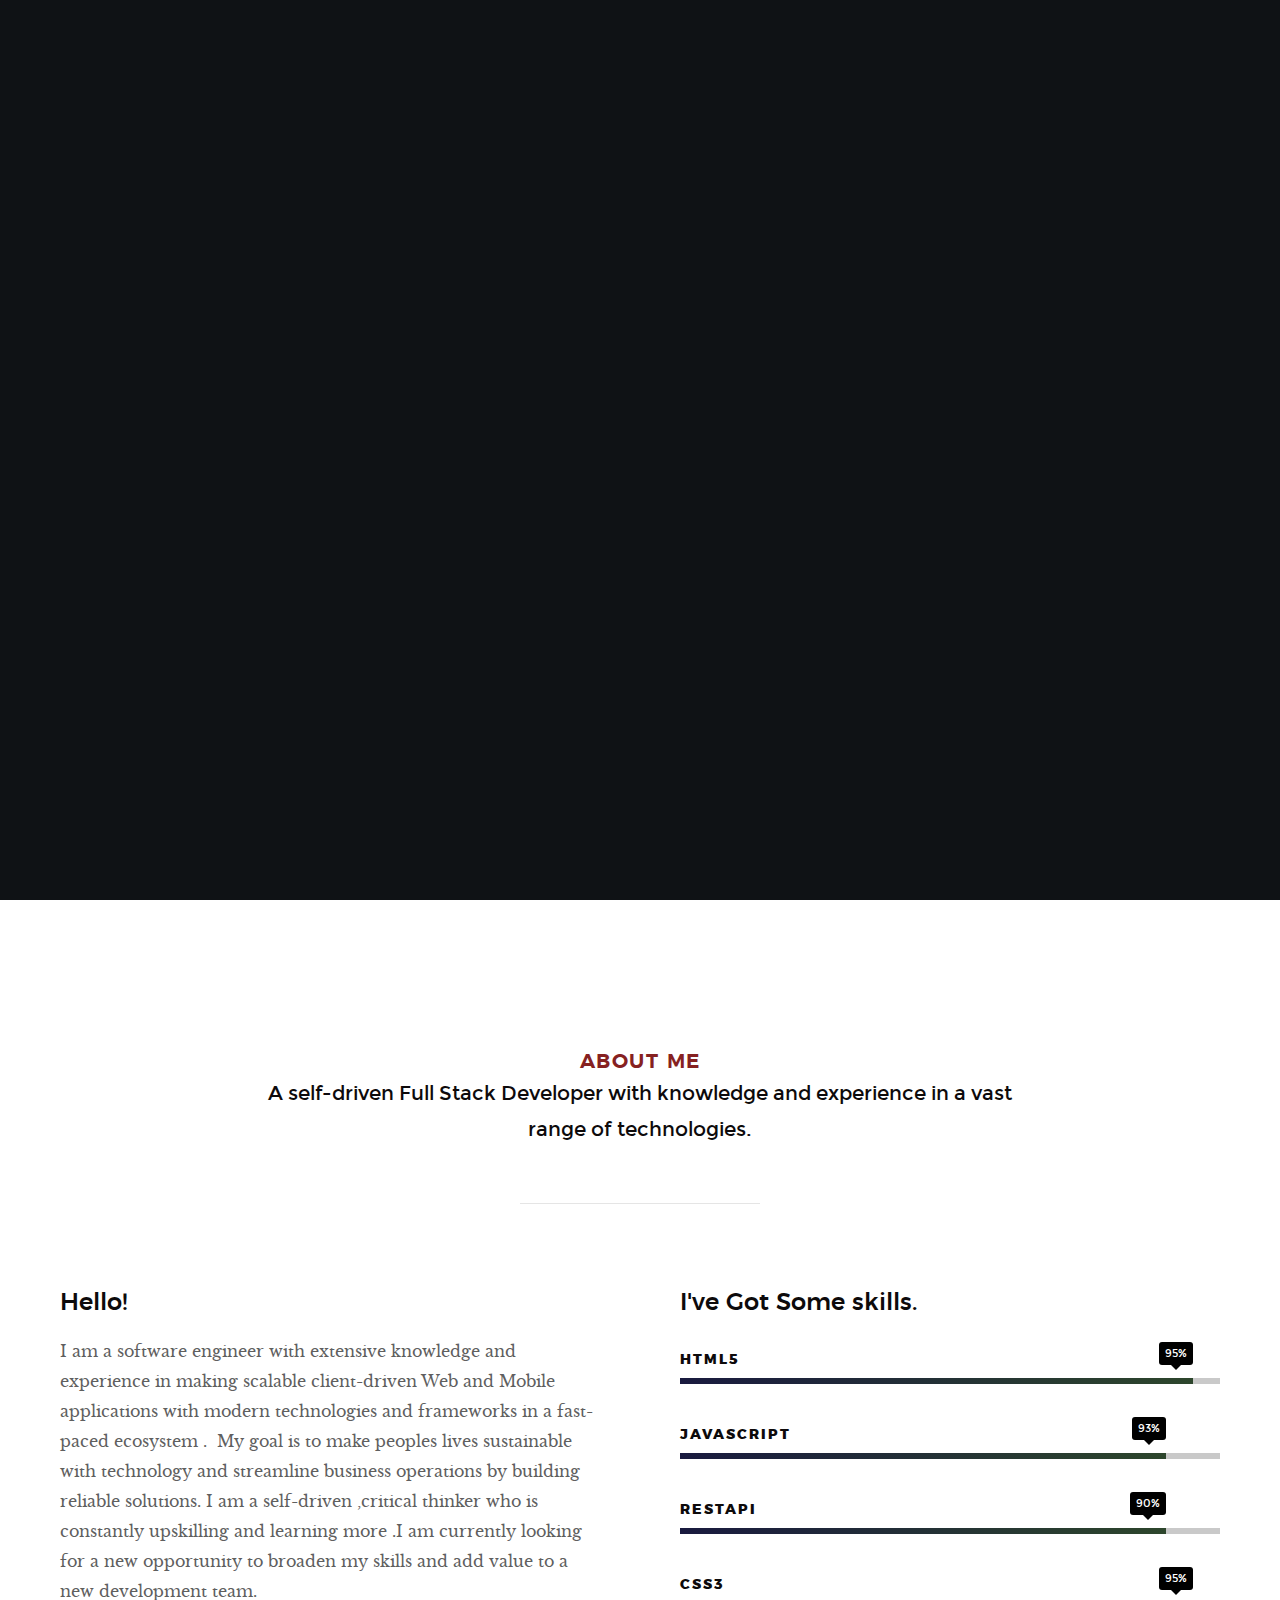
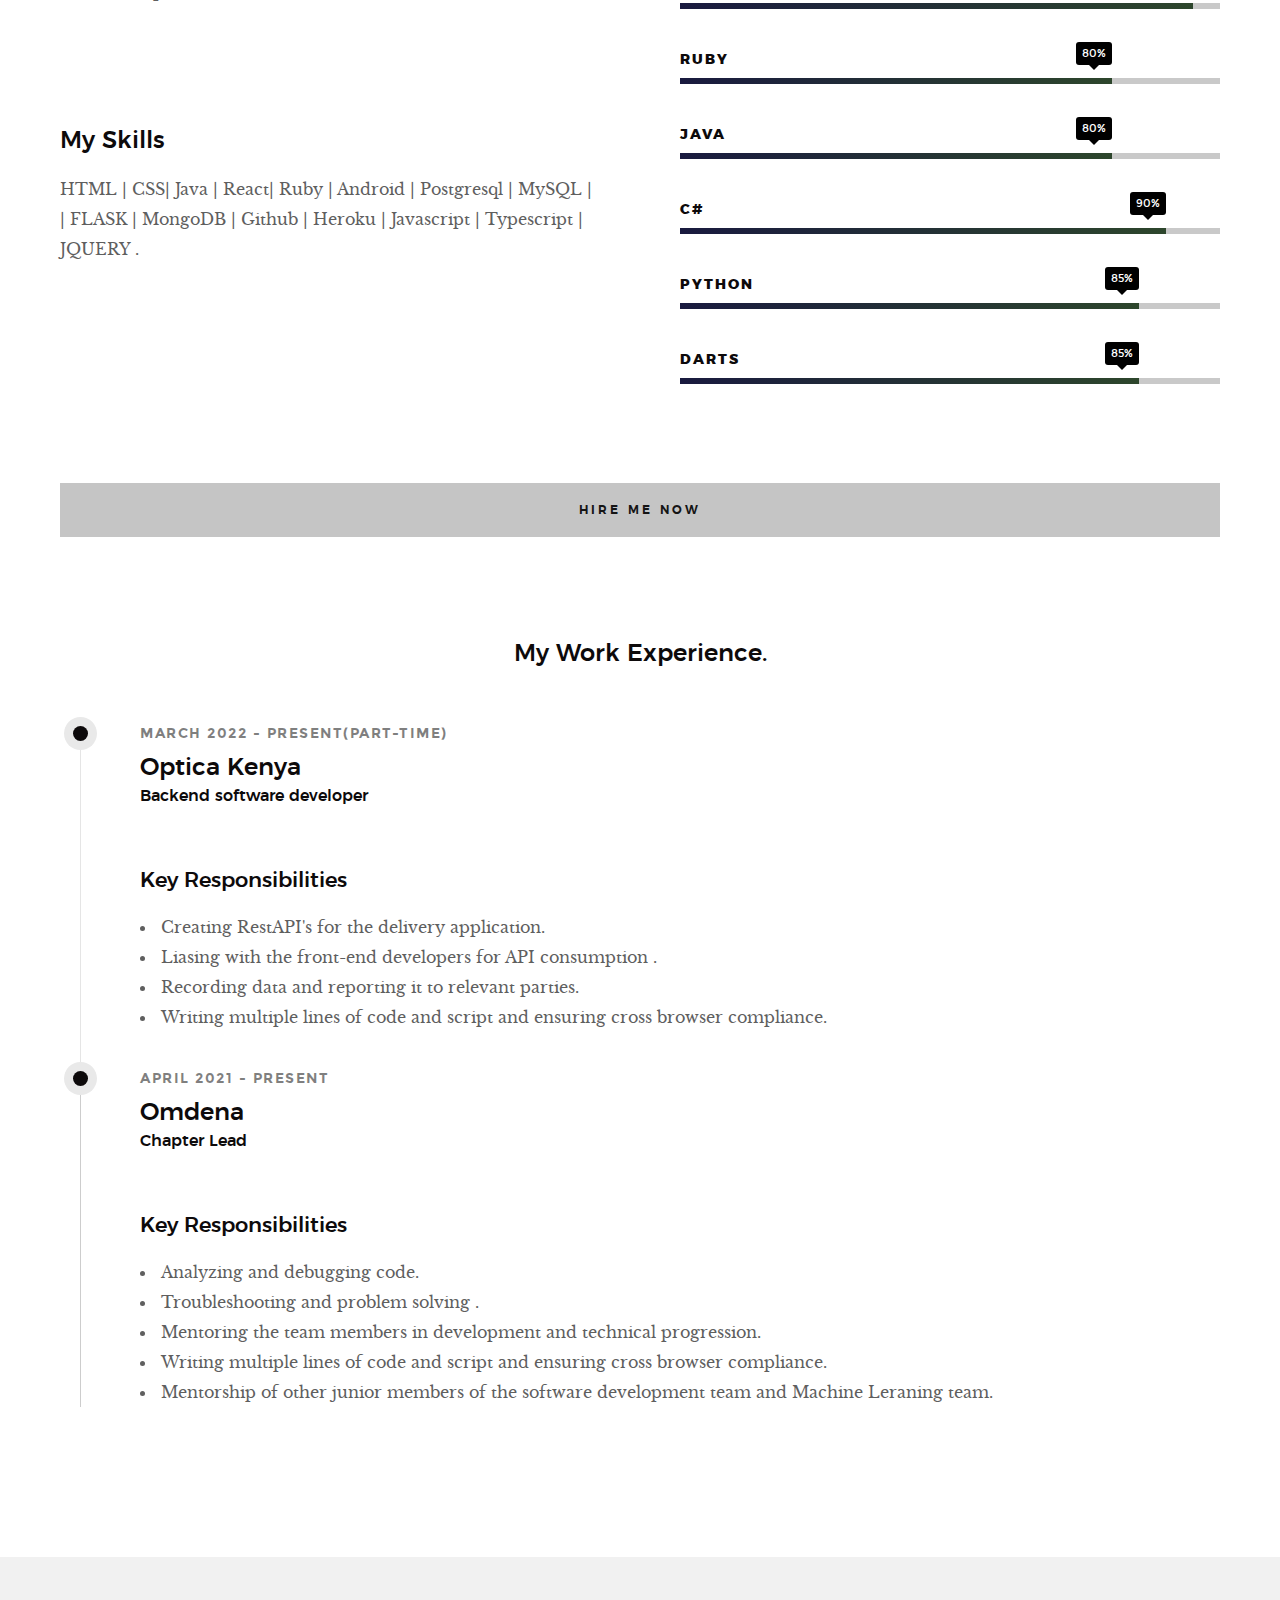
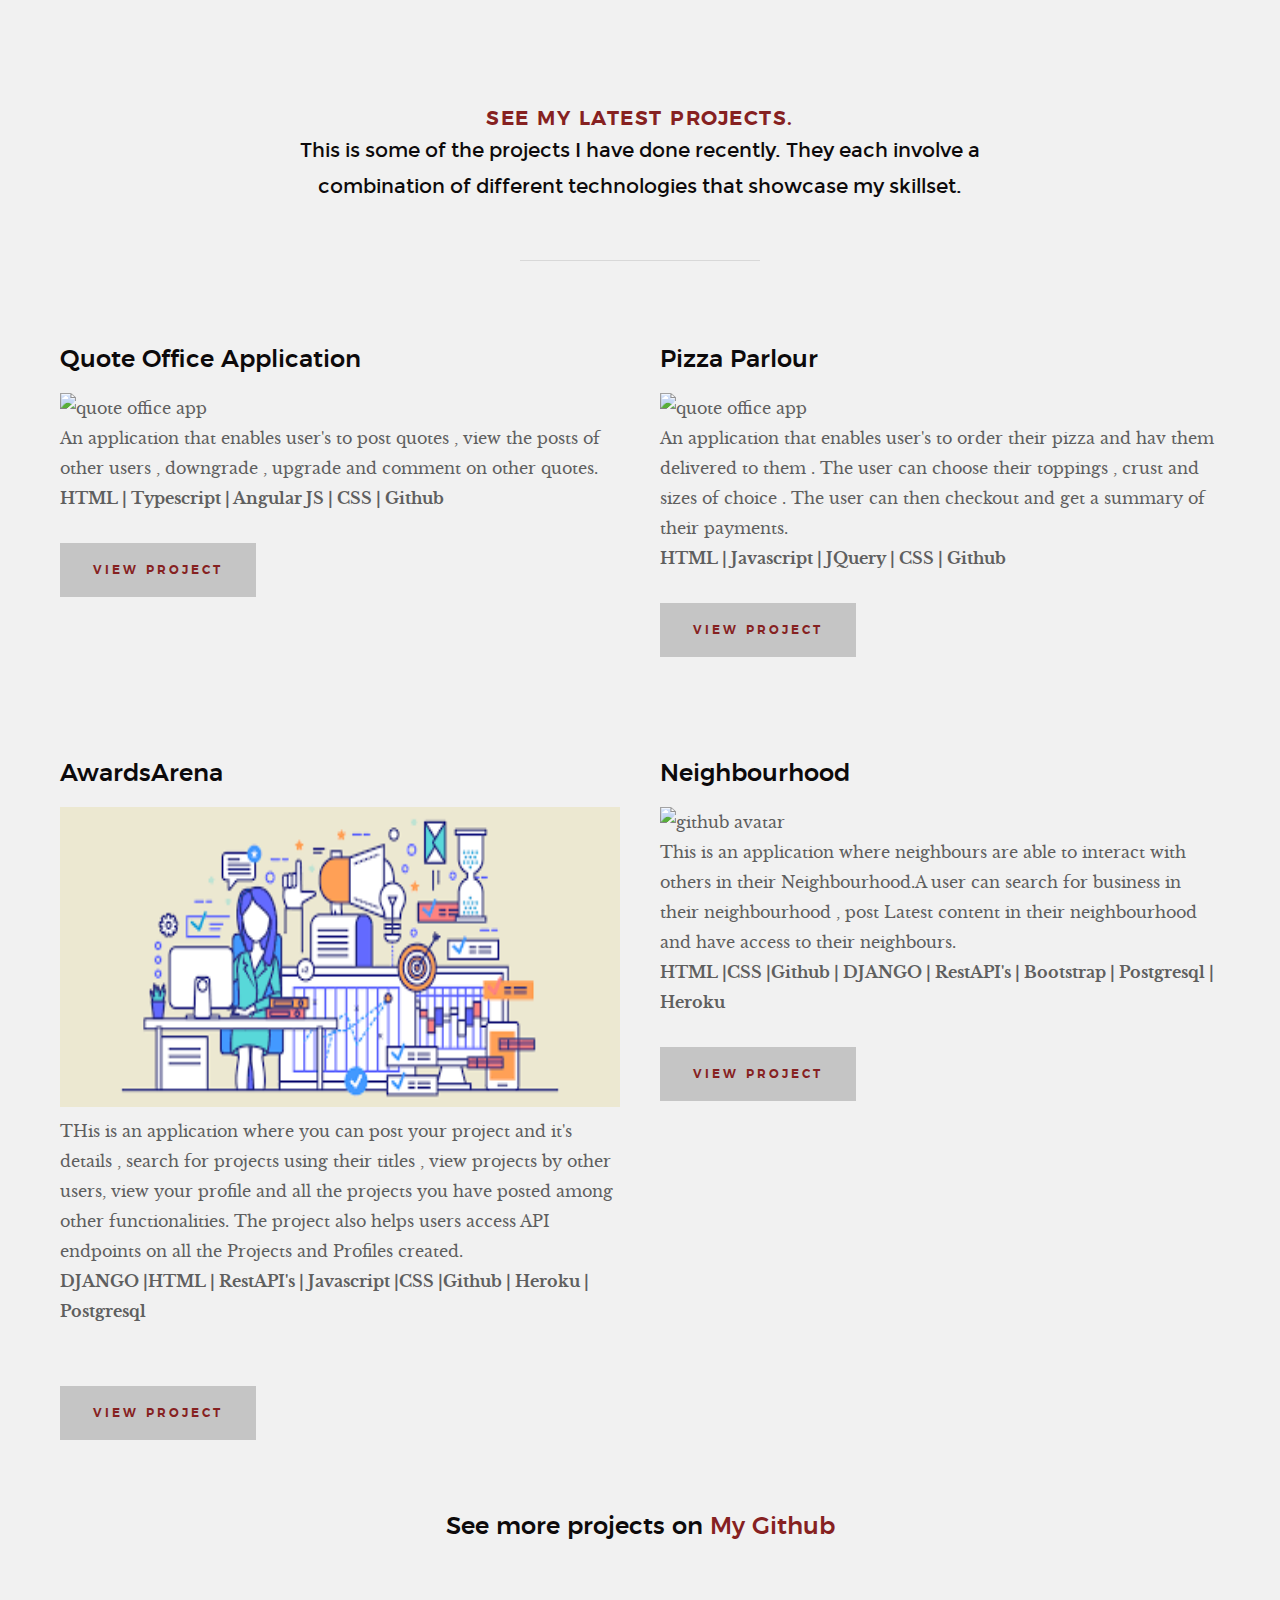
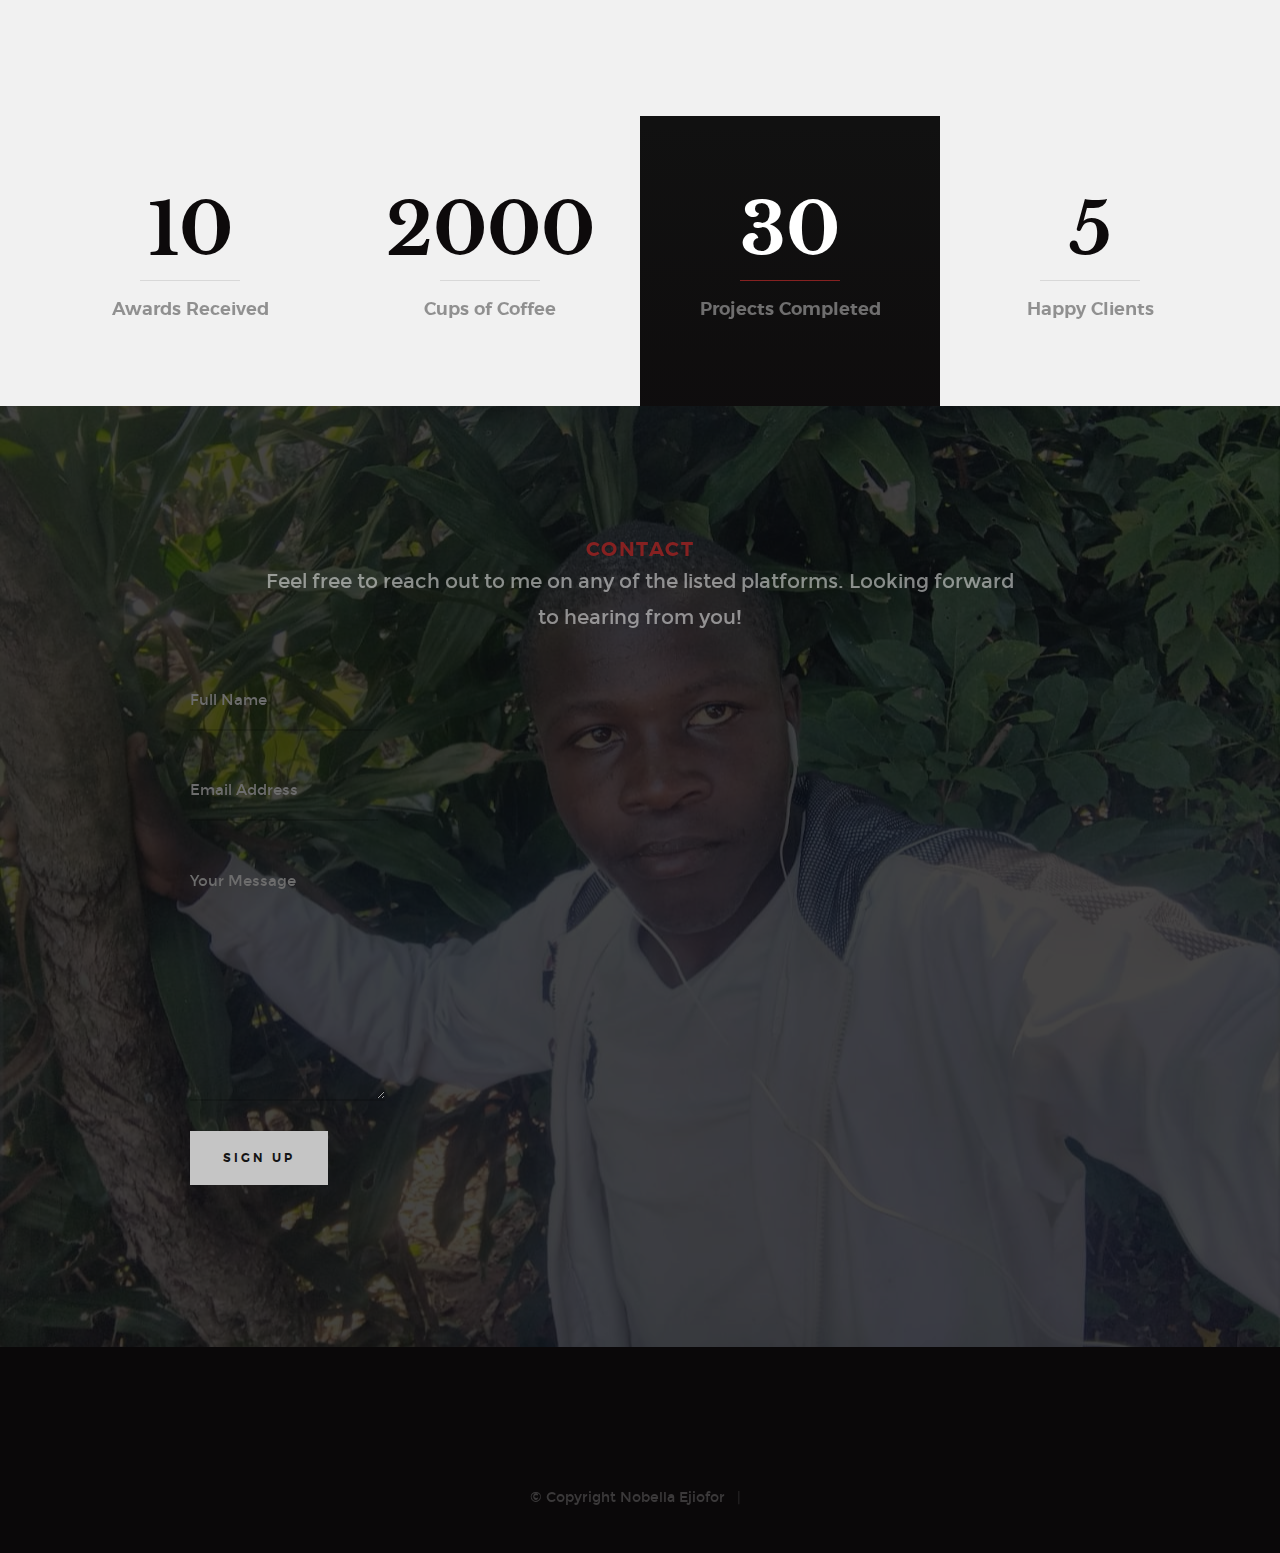
==== commit 9c4a9afa: "added profile pic" ====
--- a/index.html
+++ b/index.html
@@ -335,12 +335,7 @@
              
                         
             </div>
-            <!-- <form action="https://formsubmit.co/nobellanyarari@gmail.com" method="POST">
-                <input type="text" name="name" required placeholder="Name" >
-                <input type="email" name="email" required placeholder="Input your Email">
-                <input type="hidden" name="_captcha" value="false">
-                <button type="submit">Send</button>
-           </form> -->
+           
            <form target="_blank" action="https://formsubmit.co/nobellanyarari@gmail.com" method="POST">
             <div class="form-group">
               <div class="form-row">
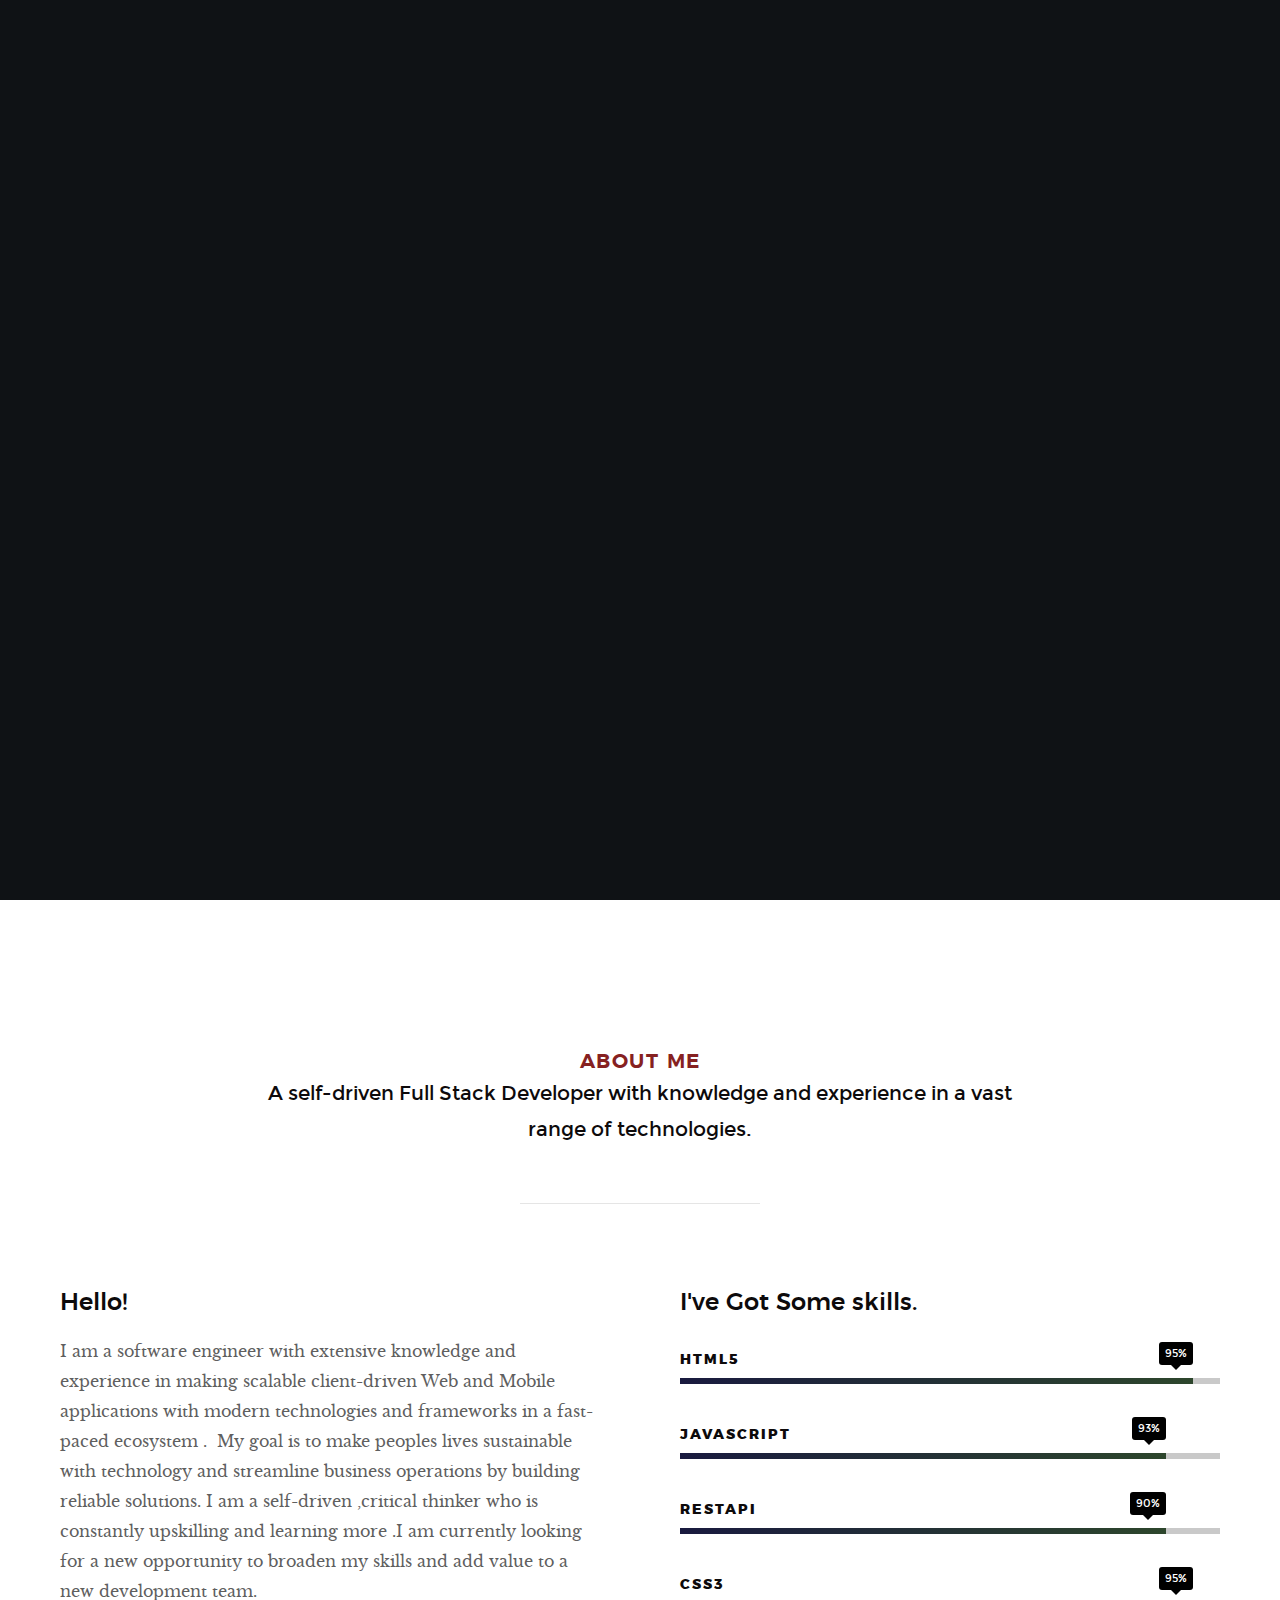
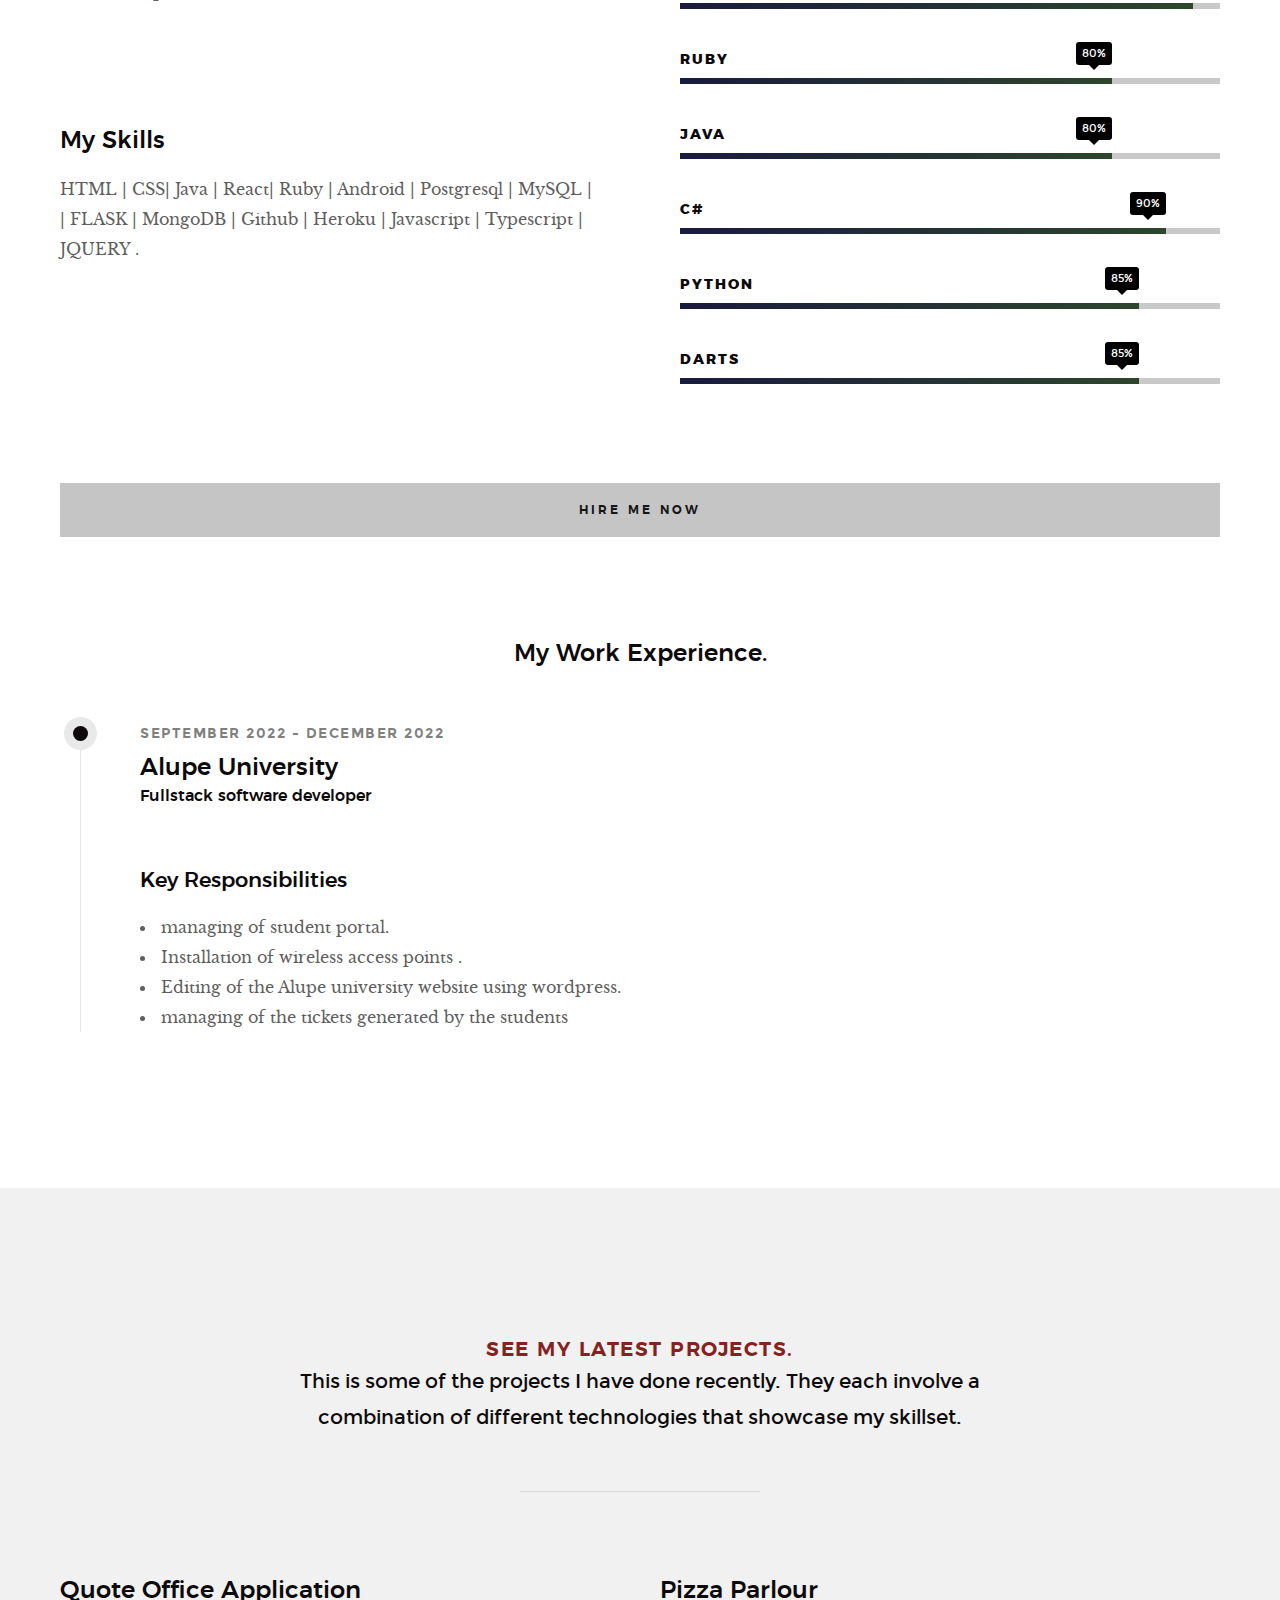
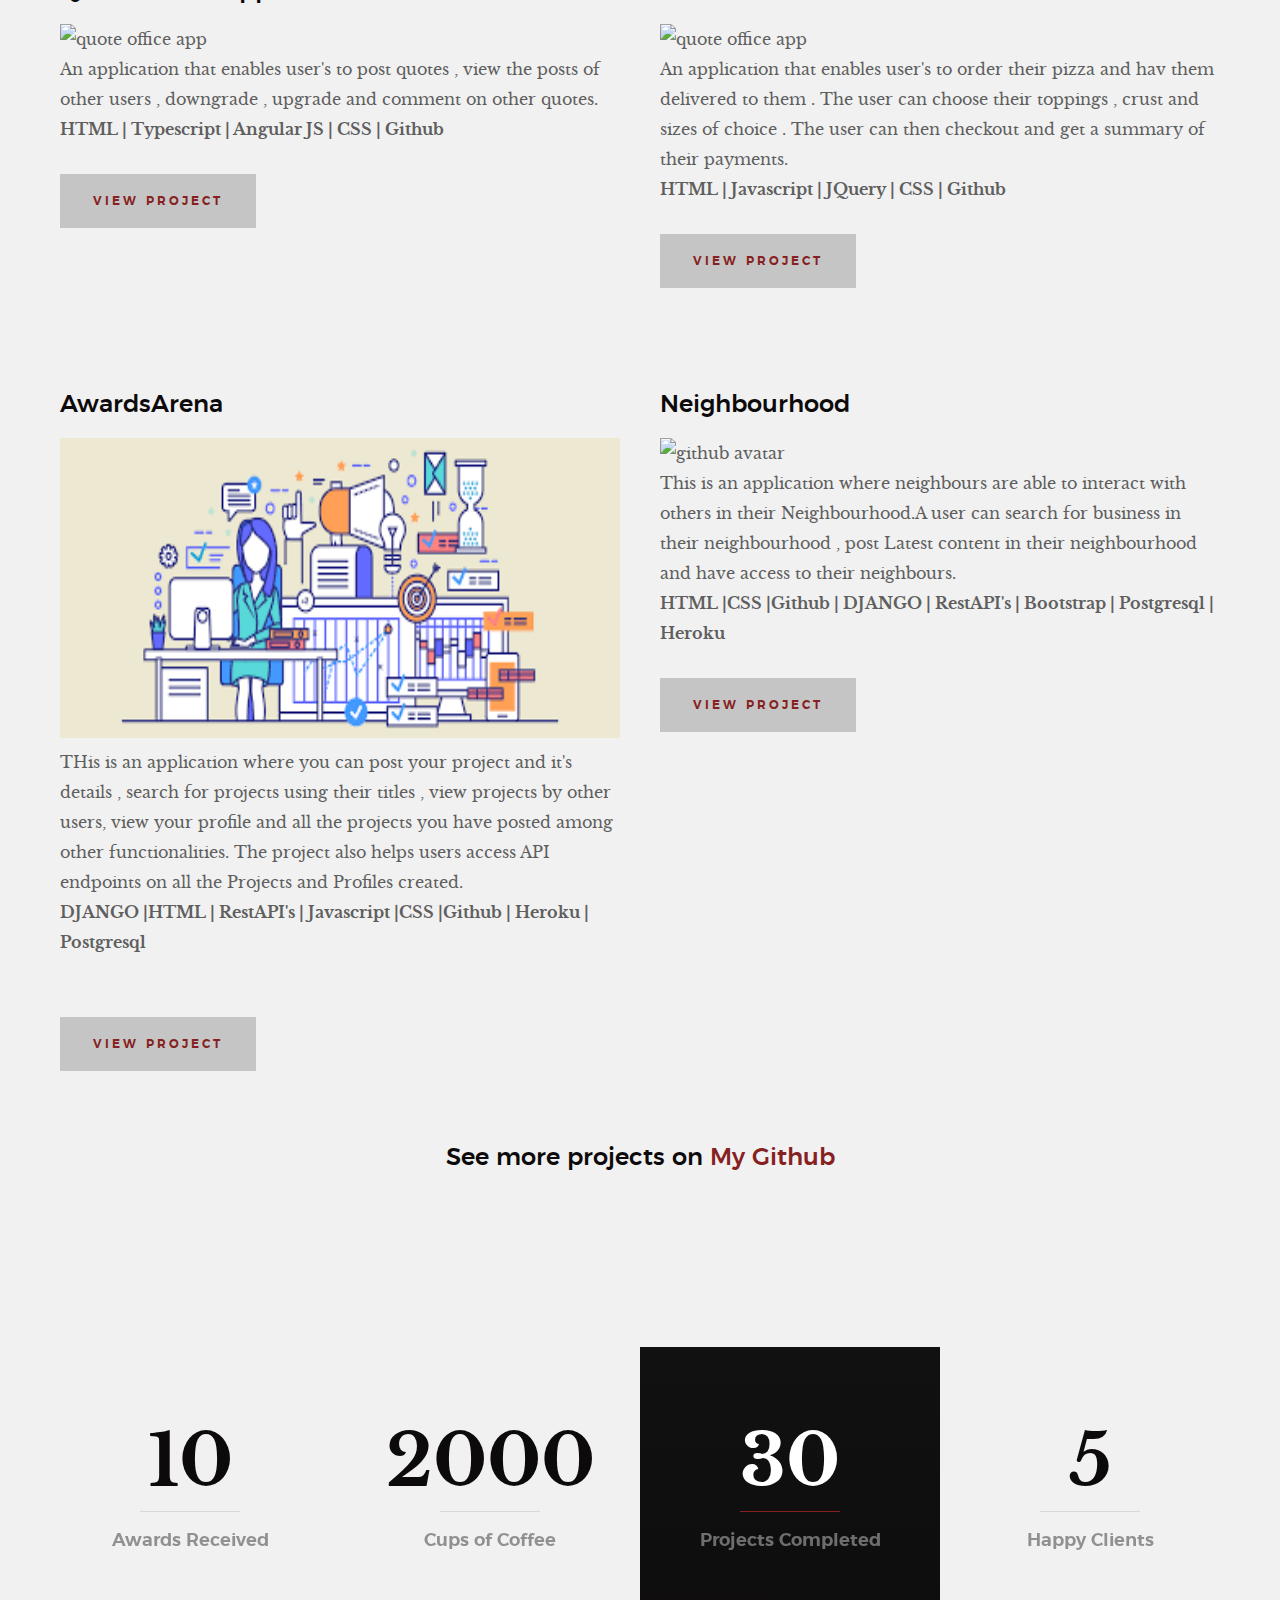
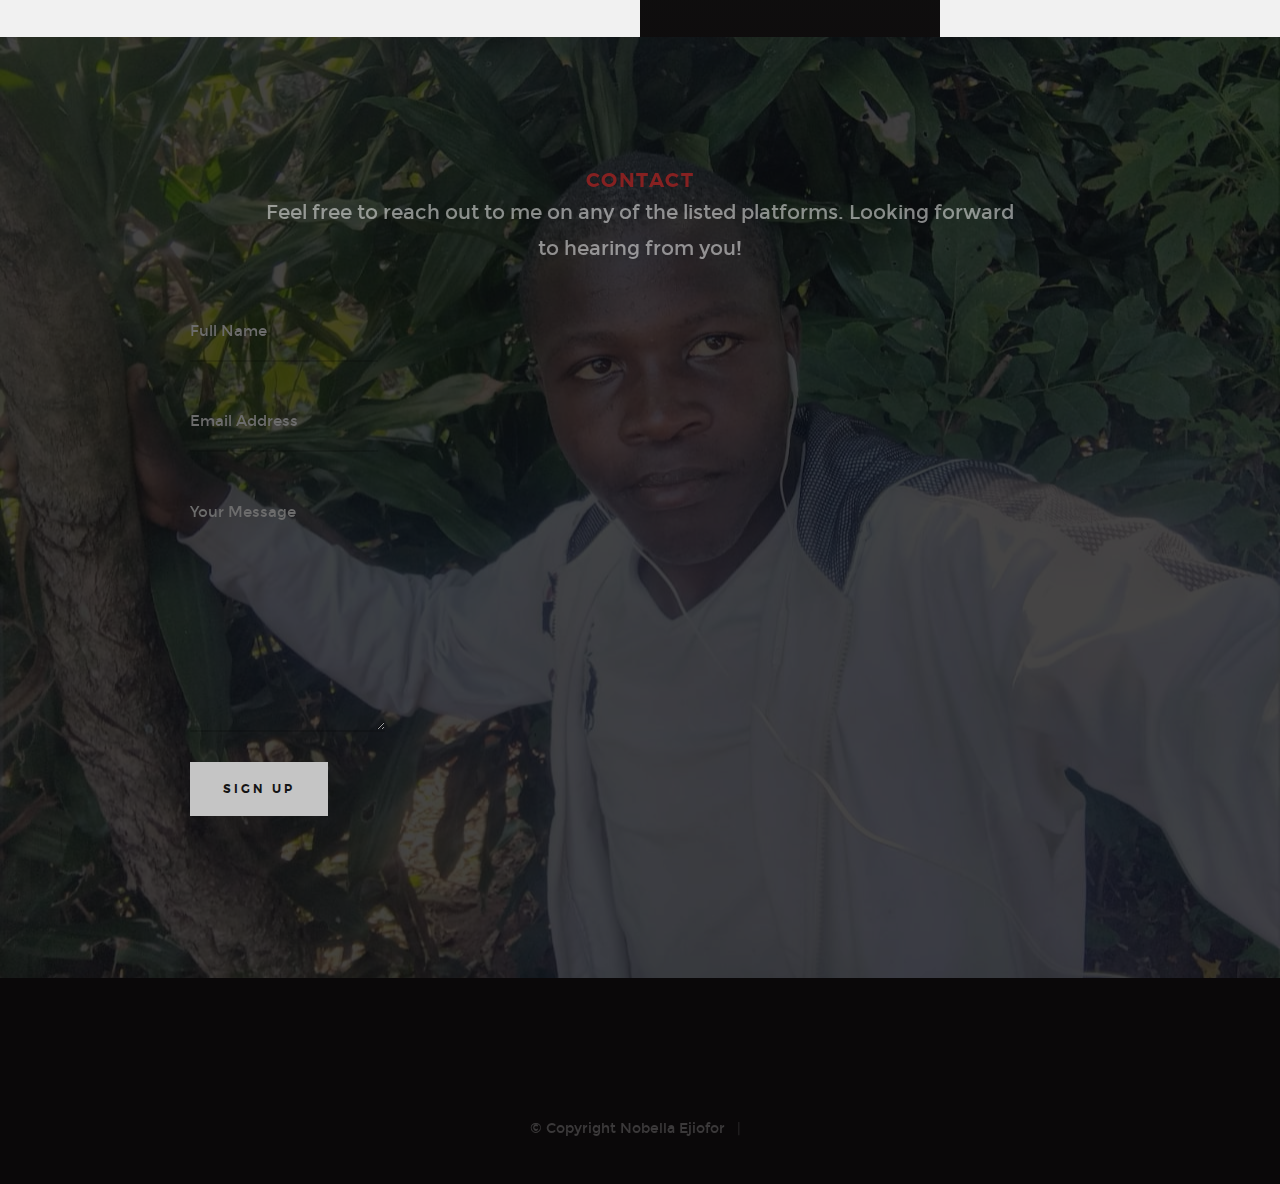
==== commit 29a59bf3: "completed a task" ====
--- a/index.html
+++ b/index.html
@@ -173,17 +173,17 @@
                     <div class="timeline__block">
                         <div class="timeline__bullet"></div>
                         <div class="timeline__header">
-                            <p class="timeline__timeframe">March 2022 - present(part-time)</p>
-                            <h3>Optica Kenya</h3>
-                            <h5>Backend software developer</h5>
+                            <p class="timeline__timeframe">September 2022 - December 2022</p>
+                            <h3>Alupe University</h3>
+                            <h5>Fullstack software developer</h5>
                         </div>
                         <div class="timeline__desc">
                             <h4>Key Responsibilities</h4>
                             <ul>
-                                <li> Creating RestAPI's for the delivery application.</li>
-                                <li> Liasing with the front-end developers for API consumption .</li>
-                                <li> Recording data and reporting it to relevant parties.</li>
-                                <li>Writing multiple lines of code and script and ensuring cross browser compliance.</li>
+                                <li> managing of student portal.</li>
+                                <li> Installation of wireless access points .</li>
+                                <li>Editing of the Alupe university website using wordpress.</li>
+                                <li> managing of the tickets generated by the students</li>
             
                                 
                             </ul>
@@ -192,7 +192,7 @@
                     </div> <!-- end timeline__block -->
                     <div class="timeline">
 
-                        <div class="timeline__block">
+                        <!-- <div class="timeline__block">
                             <div class="timeline__bullet"></div>
                             <div class="timeline__header">
                                 <p class="timeline__timeframe">April 2021 - Present</p>
@@ -211,7 +211,7 @@
                                 </ul>
                             </div>
                             
-                        </div> <!-- end timeline__block -->
+                        </div> end timeline__block -->
     
 
             
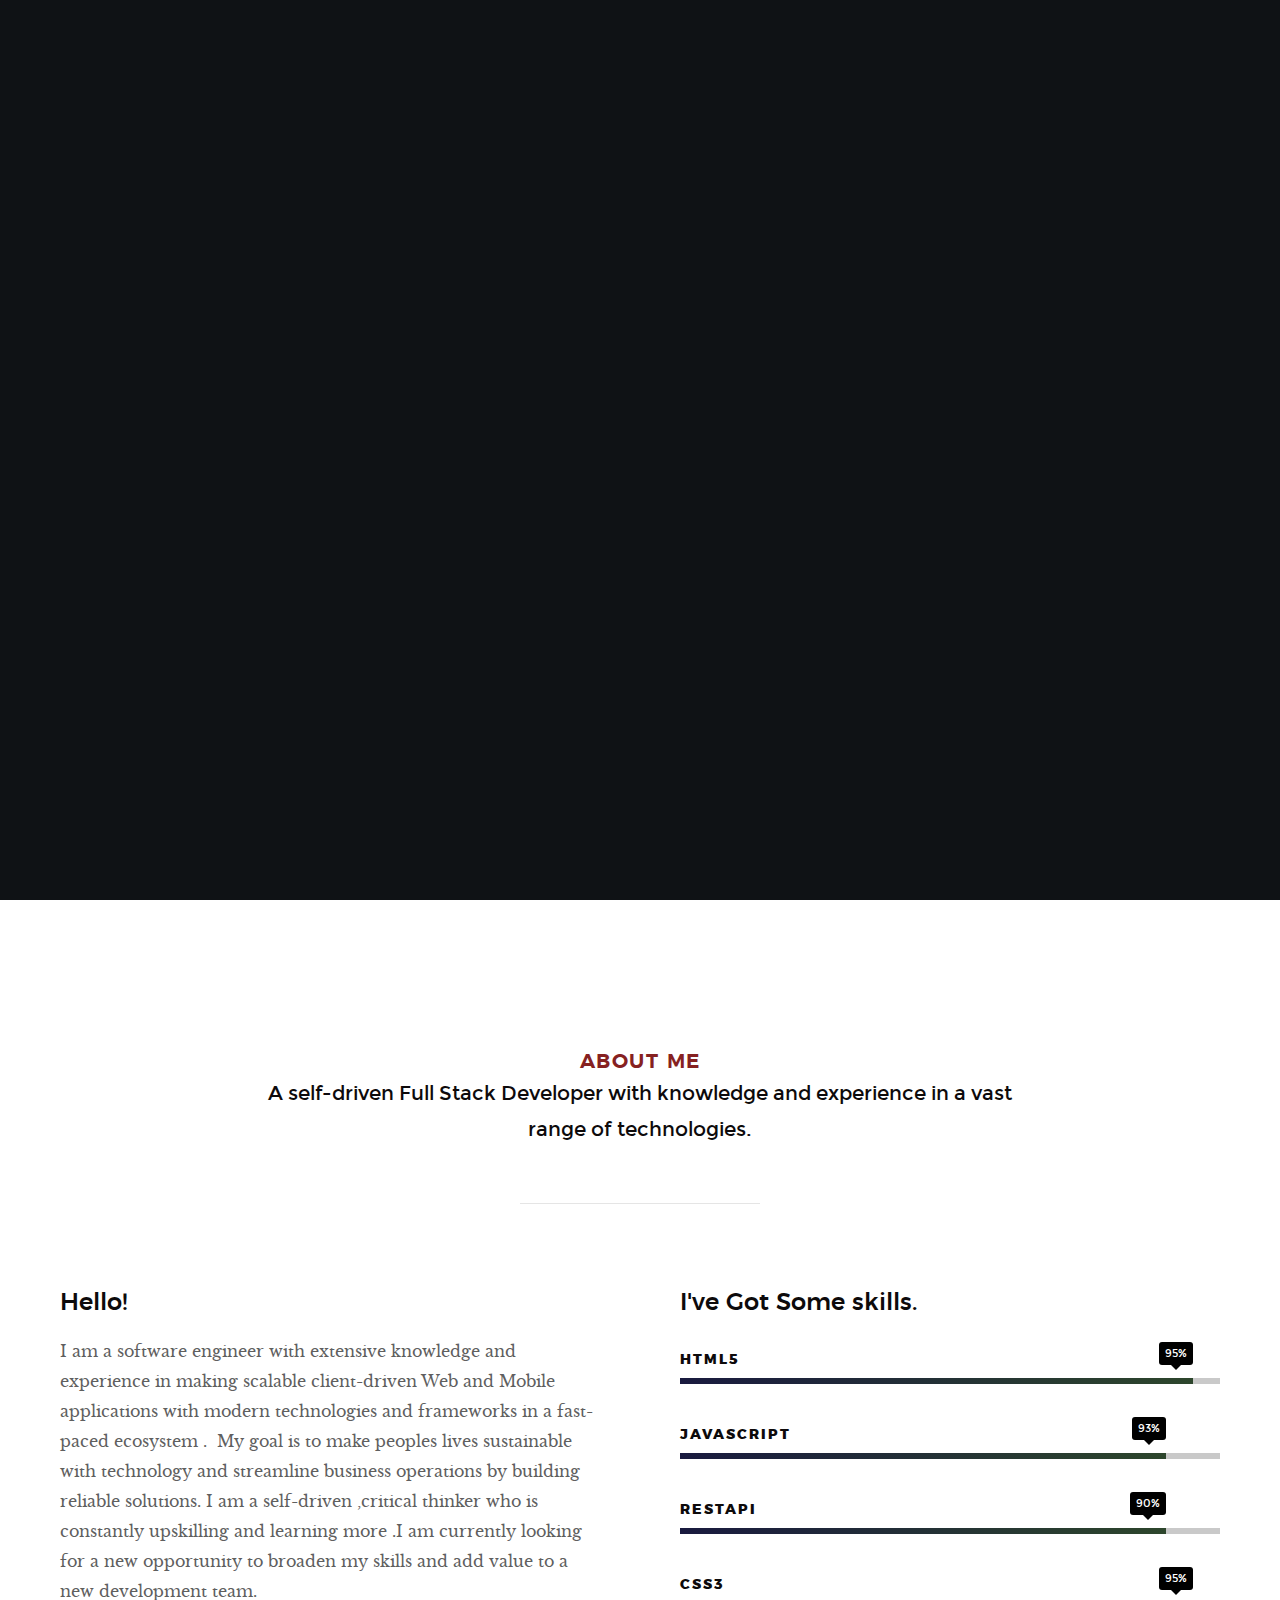
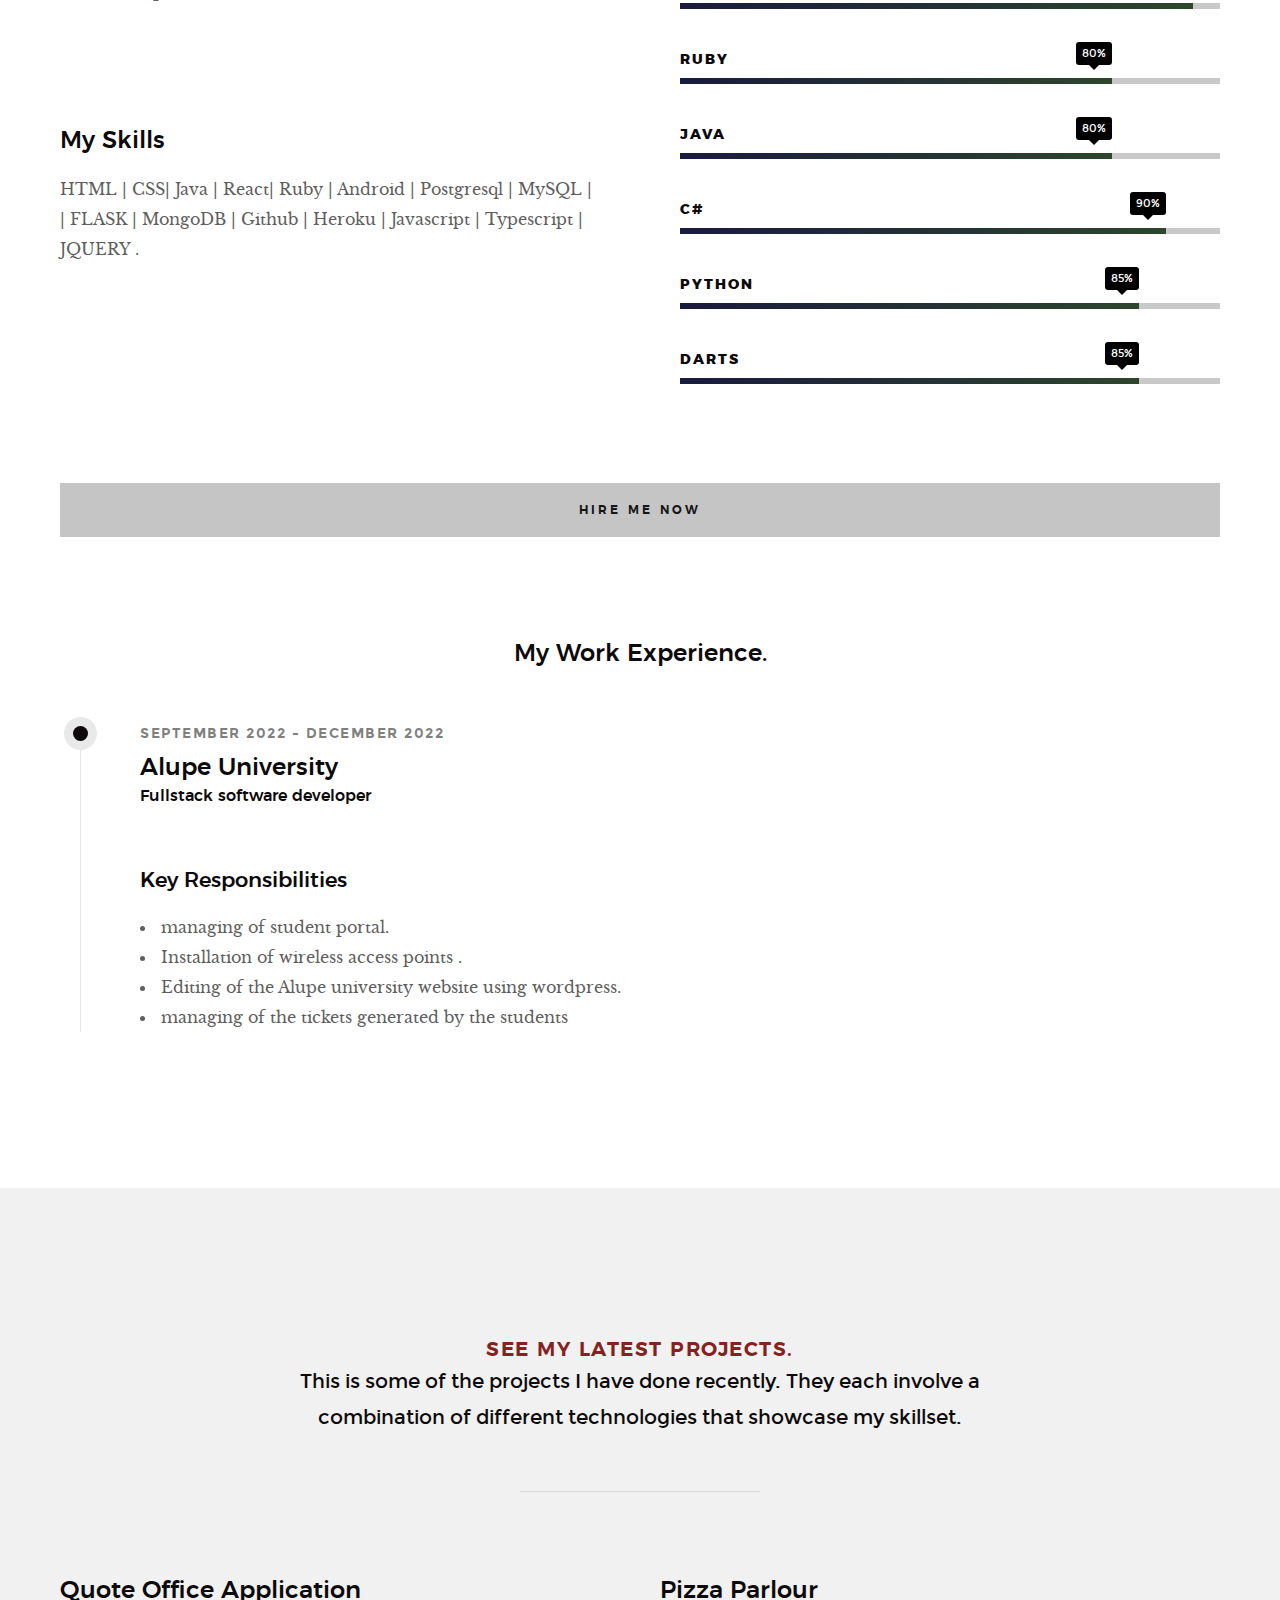
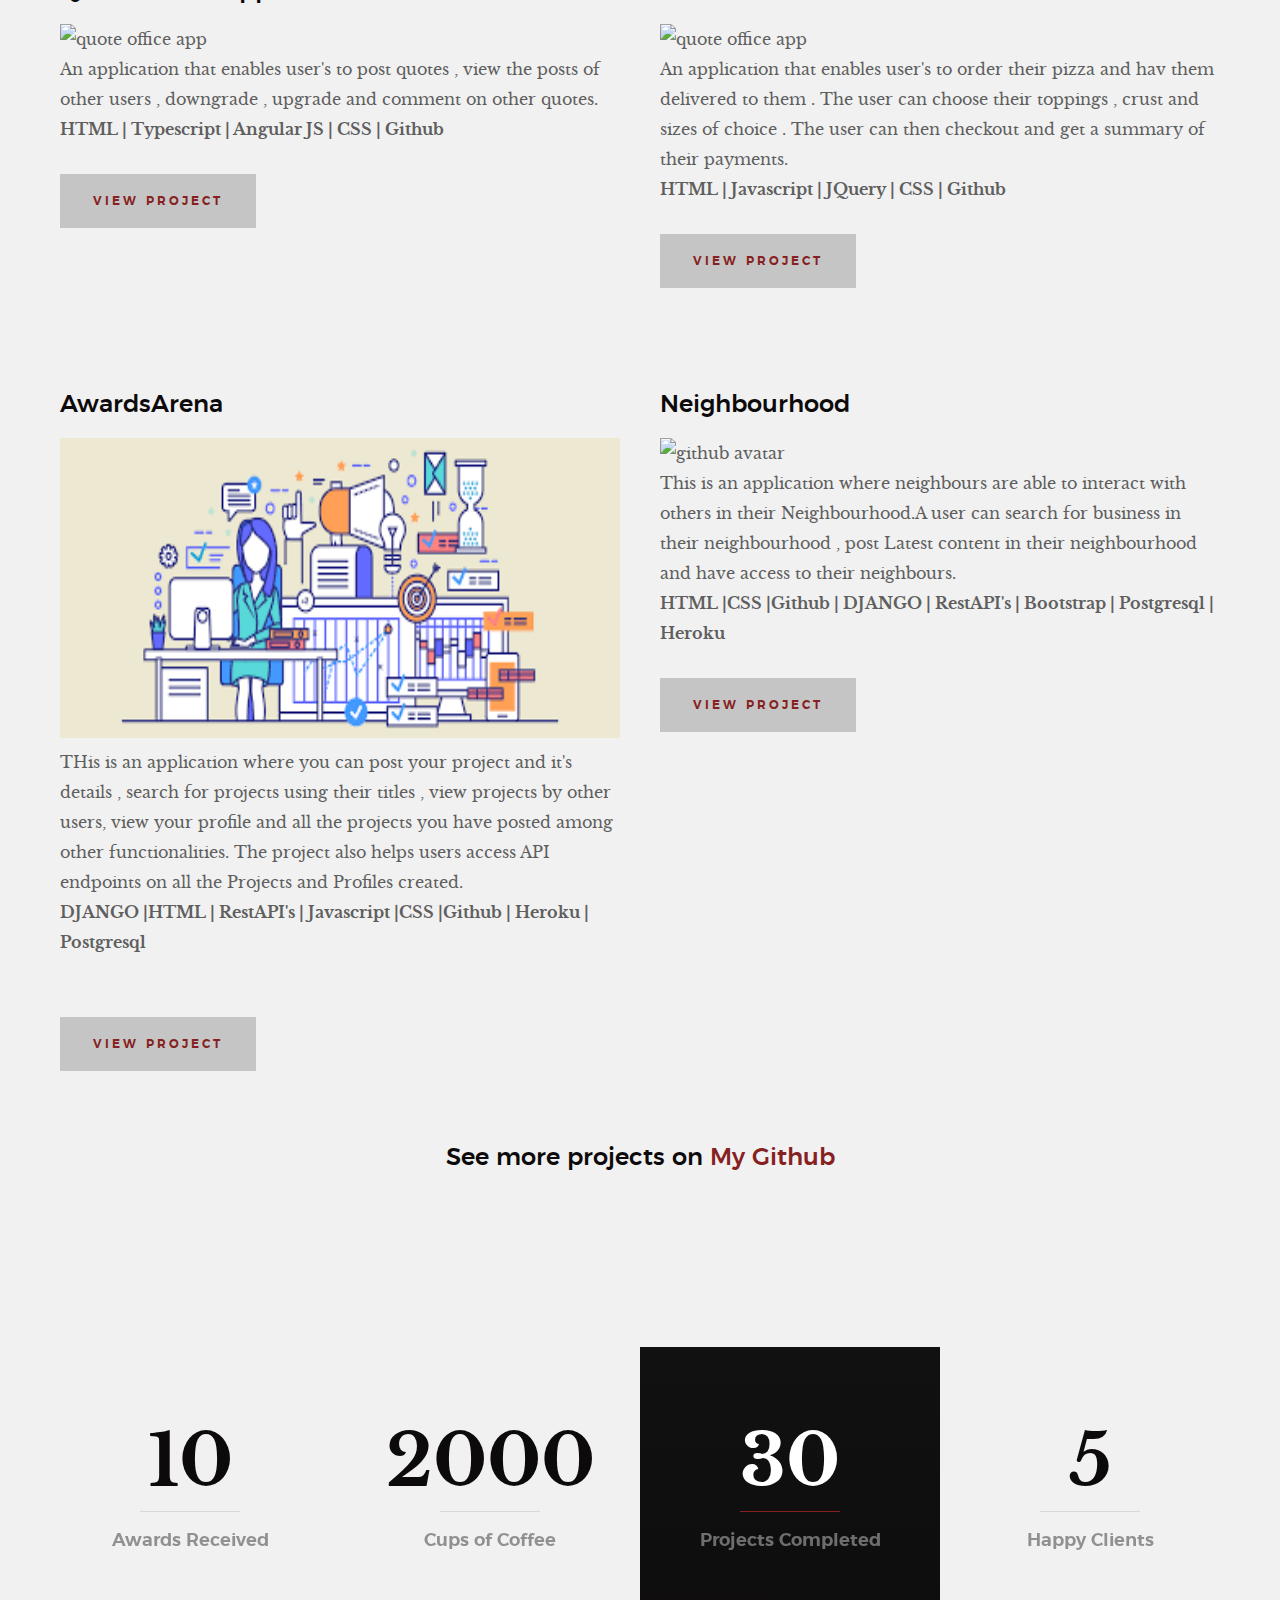
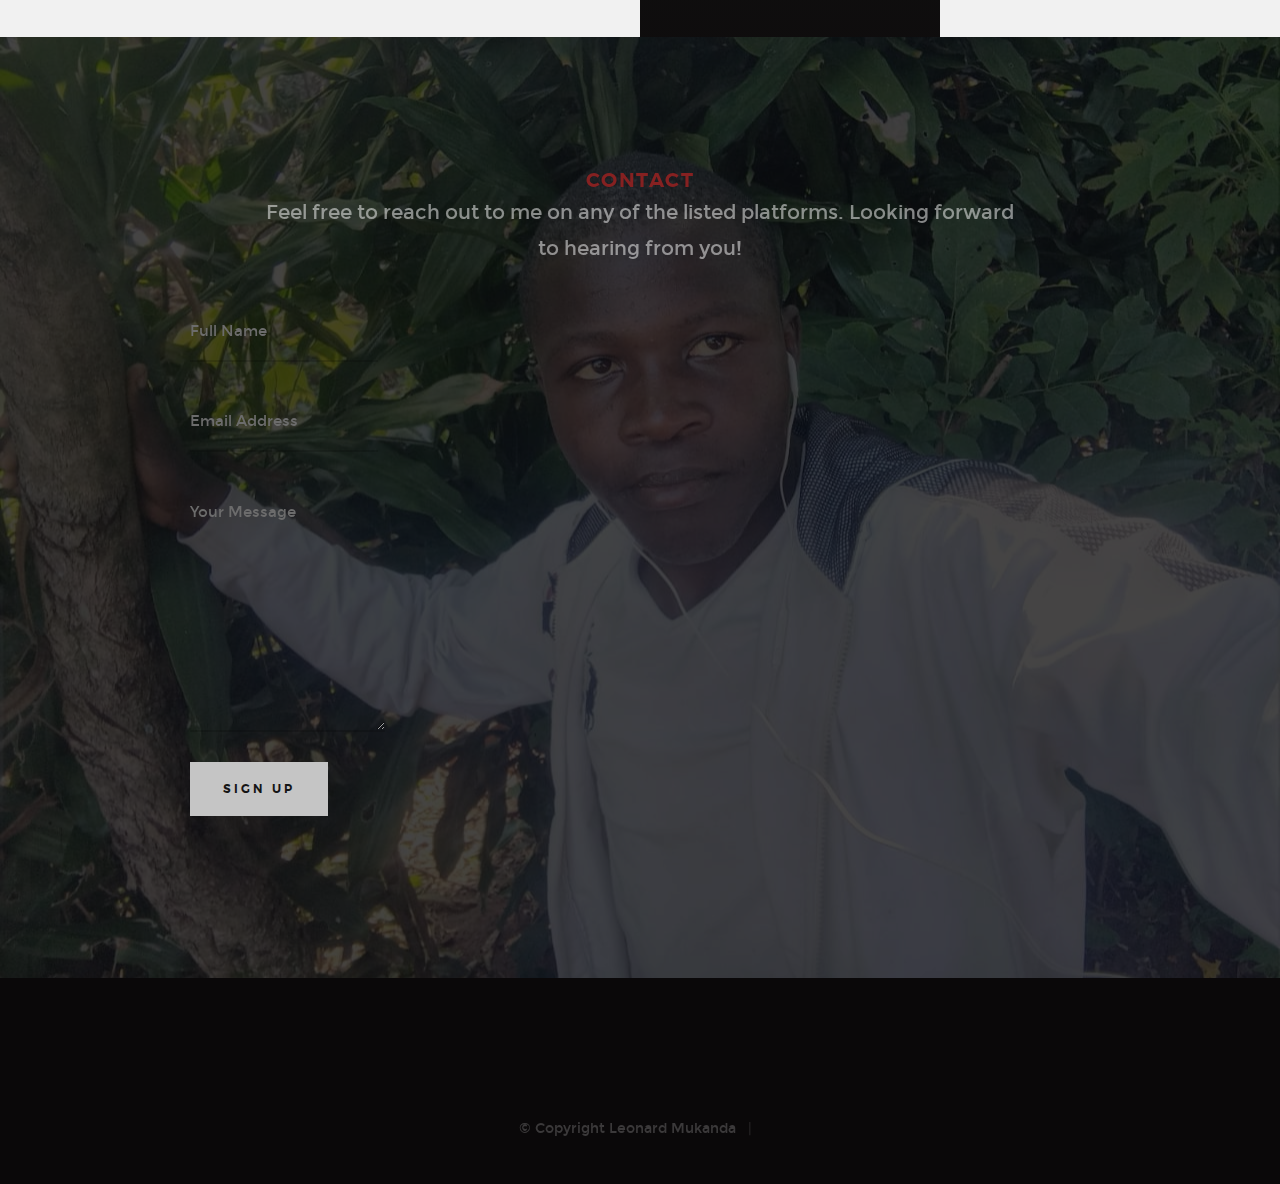
==== commit 3d01c3ad: "changed the email" ====
--- a/index.html
+++ b/index.html
@@ -336,7 +336,7 @@
                         
             </div>
            
-           <form target="_blank" action="https://formsubmit.co/nobellanyarari@gmail.com" method="POST">
+           <form target="_blank" action="https://formsubmit.co/leonardmukanda7@gmail.com" method="POST">
             <div class="form-group">
               <div class="form-row">
                 <div class="col">
@@ -382,7 +382,7 @@
 
             <div class="col-twelve">
                 <div class="copyright">
-                    <span>© Copyright Nobella Ejiofor</span> 
+                    <span>© Copyright Leonard Mukanda</span> 
                
 
                 <div class="go-top">
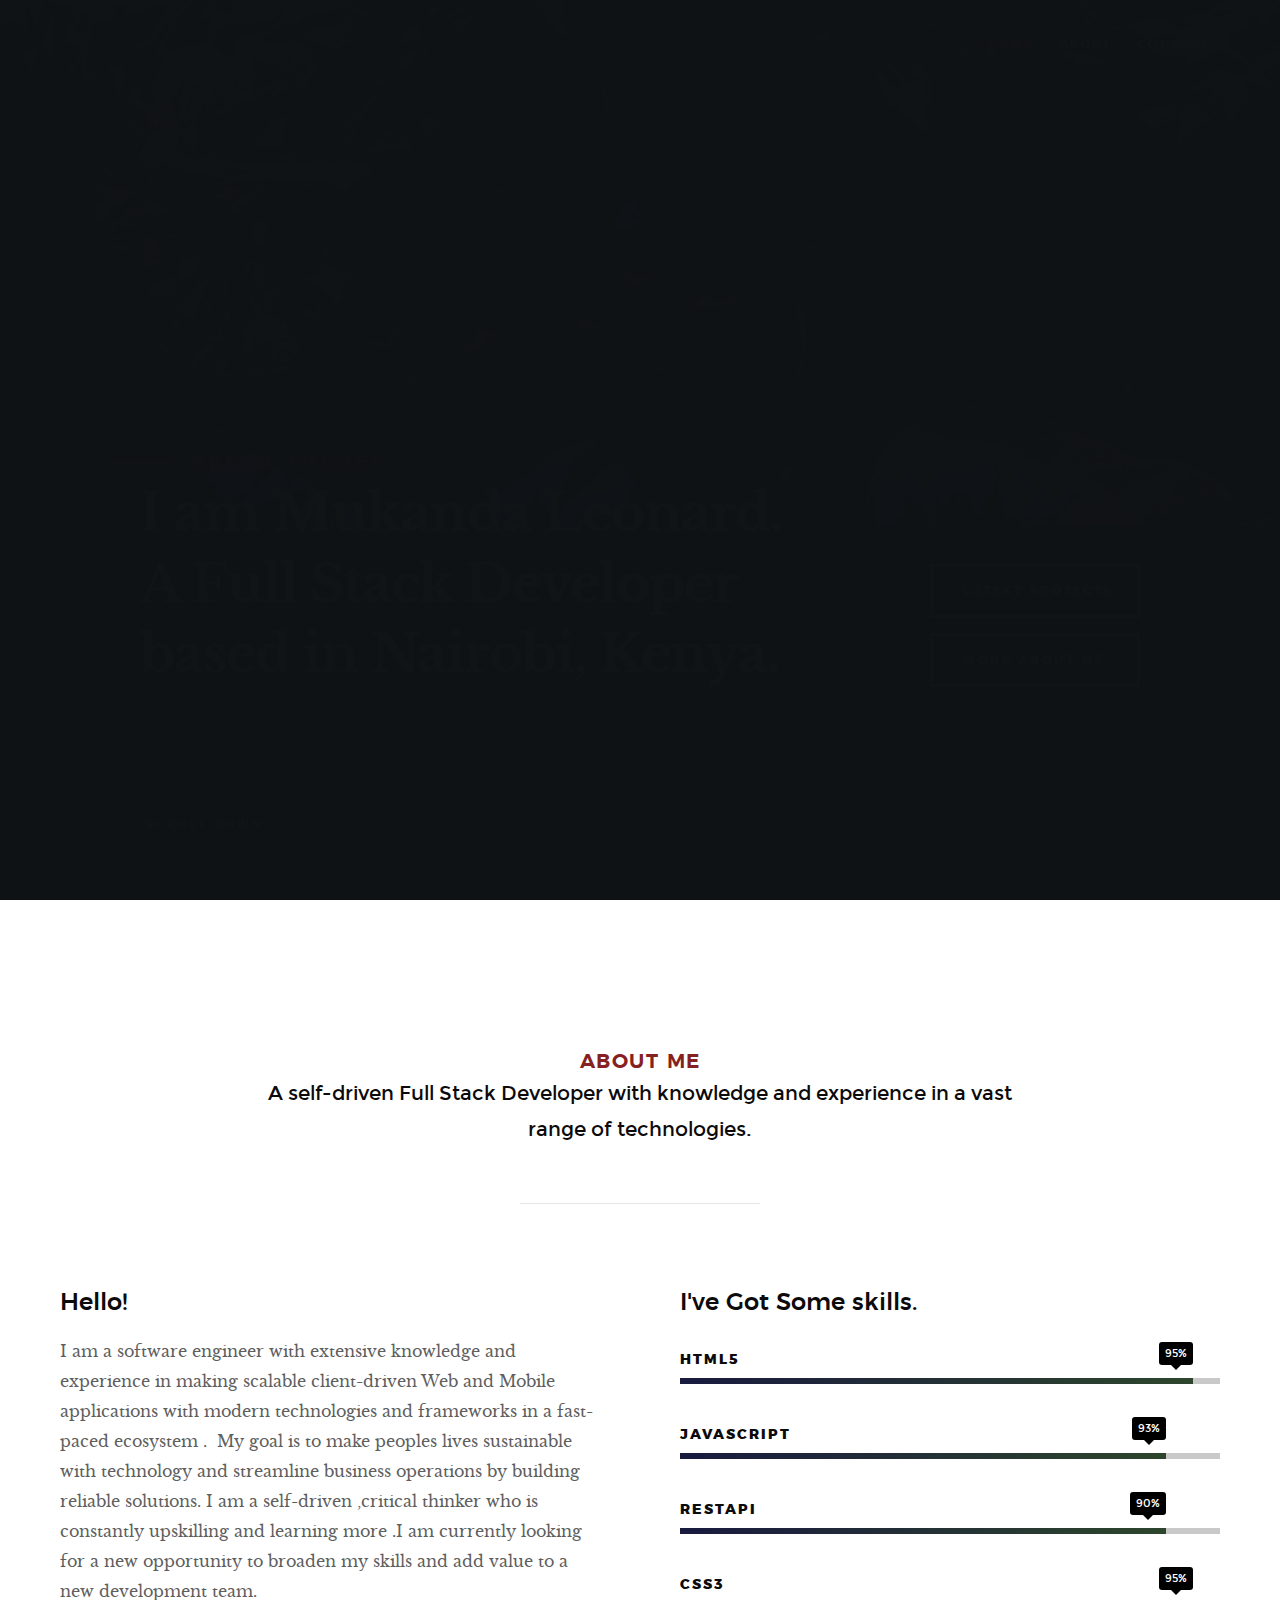
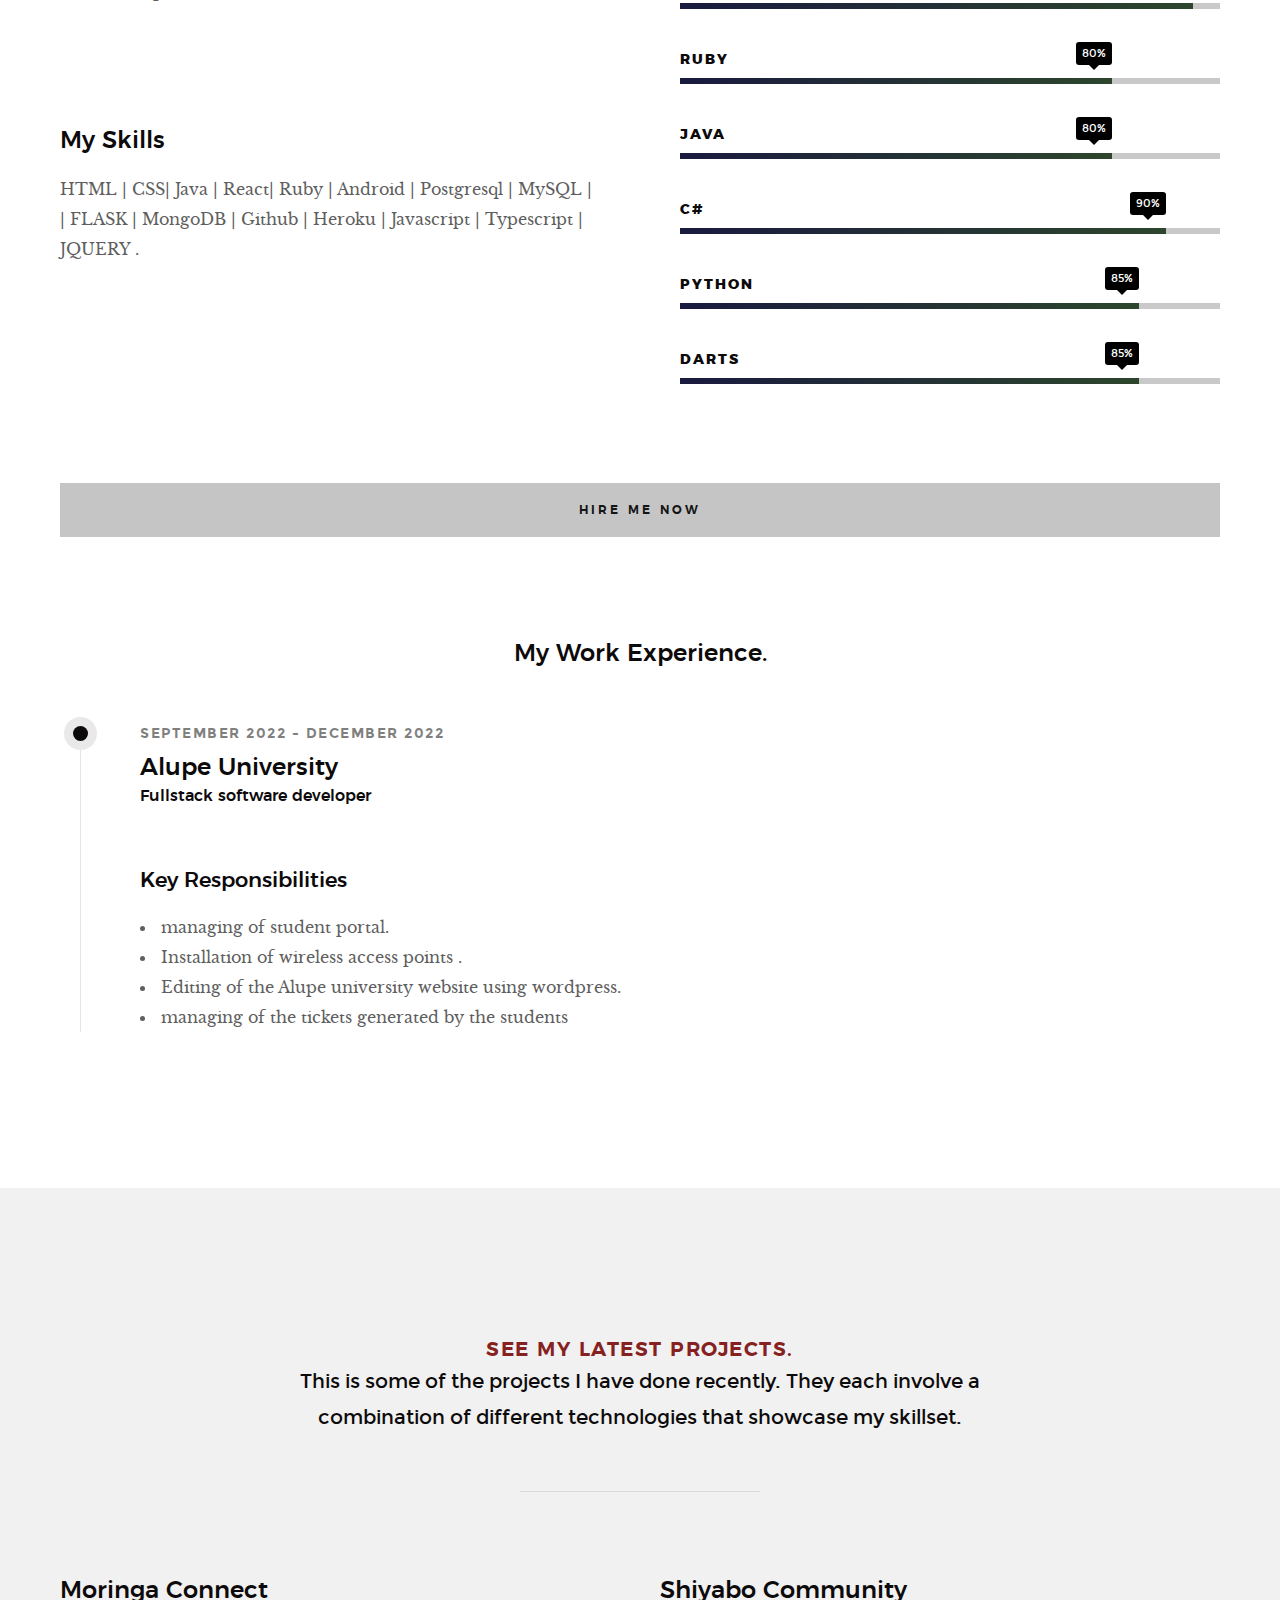
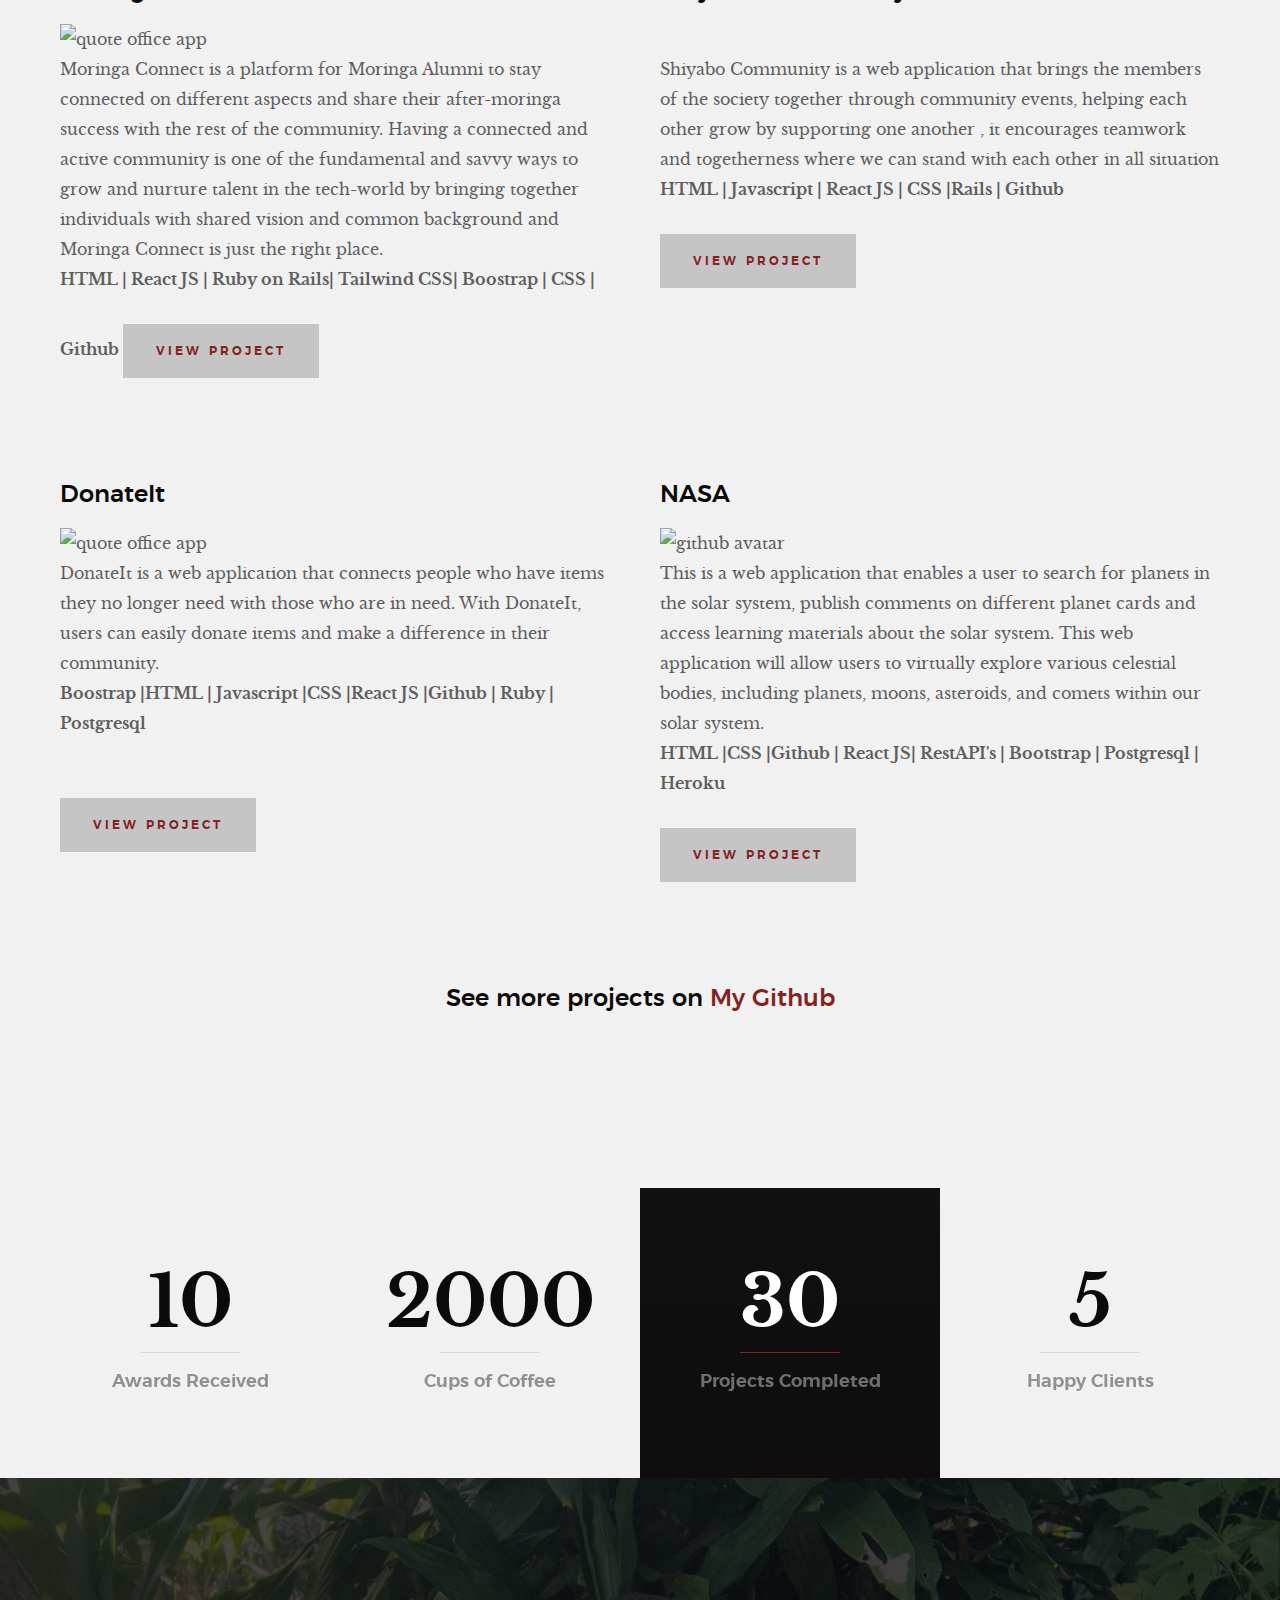
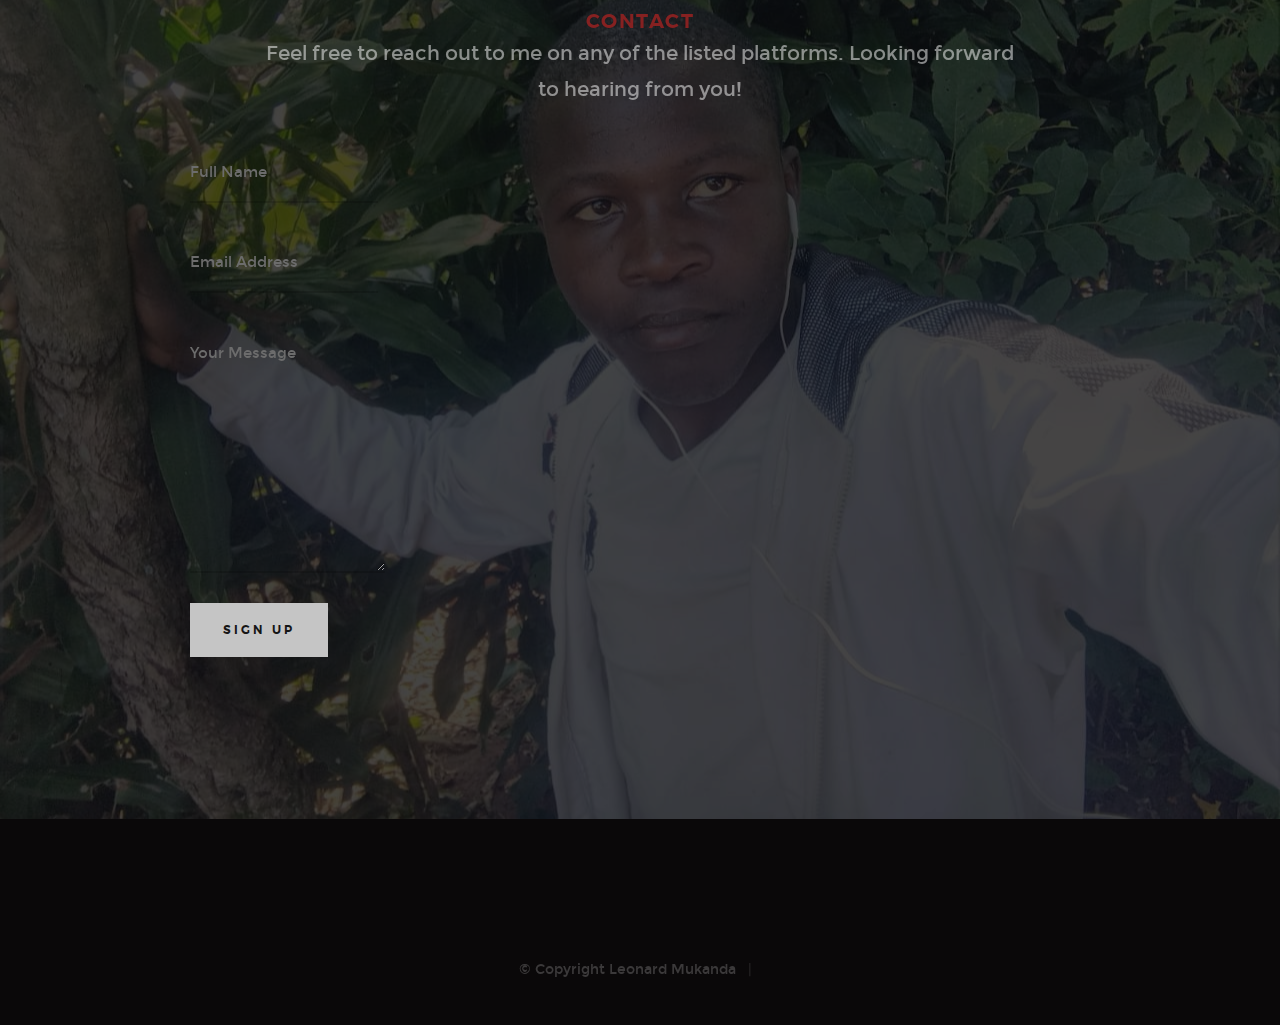
==== commit 8f2723e3: "modified" ====
--- a/index.html
+++ b/index.html
@@ -225,58 +225,59 @@
     ================================================== -->
     <section id="works" class="s-works target-section">
 
-    <div class="row narrow section-intro has-bottom-sep">
+        <div class="row narrow section-intro has-bottom-sep">
+                <div class="col-full">
+                    <h3>See My Latest Projects.</h3>
+                    <p class="lead">This is some of the projects I have done recently. They each involve a combination of different technologies that showcase my skillset. </p>
+                </div>
+            </div>
+    
+            <div class="row">
+                <div class="col-six">
+                    <h3> Moringa Connect</h3>
+                    <img src="https://pbs.twimg.com/profile_images/1489569110040141826/ZzZgytR8_400x400.png" alt="quote office app" height="100px">
+                    <p> Moringa Connect is a platform for Moringa Alumni to stay connected on different aspects and share their after-moringa success with the rest of the community. Having a connected and active community is one of the fundamental and savvy ways to grow and nurture talent in the tech-world by bringing together individuals with shared vision and common background and Moringa Connect is just the right place.<br>
+                        <strong>HTML | React  JS | Ruby on Rails| Tailwind CSS| Boostrap | CSS | Github </strong>
+                        <button  > <a href="https://moringa-connect-frontend.vercel.app//"  target ="blank" >View Project</a></button>
+                </div>
+                <div class="col-six">
+                    <h3> Shiyabo Community</h3>
+                    <img src = "https://media.istockphoto.com/id/1248064953/photo/top-view-aerial-with-from-flying-drone-over-residential-district-development-buildings.jpg?b=1&s=170667a&w=0&k=20&c=4HCRvurLYSqM1niNb4lQYf9BO9xpeT02jEoZwhG1_F4="  alt=''></img>
+                    <p> Shiyabo Community is a web application that brings the members of the society together through community events, helping each other grow by supporting one another , it encourages teamwork and togetherness where we can stand with each other in all situation<br>
+                        <strong>HTML | Javascript | React JS | CSS |Rails | Github </strong><br>
+                        <button  > <a href="shiyabo-community-mukandalee.vercel.app"  target ="blank" >View Project</a></button>
+                </div>
+             
+            </div>
+    
+            <div class="row">
+                <div class="col-six">
+                    <h3> DonateIt</h3>
+                    <img  src="https://images.unsplash.com/photo-1603827457577-609e6f42a45e?ixlib=rb-4.0.3&ixid=MnwxMjA3fDB8MHxzZWFyY2h8MTF8fGRvbmF0aW9ufGVufDB8fDB8fA%3D%3D&auto=format&fit=crop&w=500&q=60" alt="quote office app" height="100px">
+                    <p>DonateIt is a web application that connects people who have items they no longer need with those who are in need. With DonateIt, users can easily donate items and make a difference in their community.<br>
+                        <strong>Boostrap |HTML | Javascript |CSS |React JS |Github | Ruby | Postgresql </strong>
+                     </p>
+                        <button  > <a href="https://phase-3-project-react-client.vercel.app/"  target ="blank" >View Project</a></button>
+                </div>
+                <div class="col-six">
+                    <h3> NASA</h3>
+                    <img id="github" src="https://images.unsplash.com/photo-1532721344391-eaf75d3ab37f?ixlib=rb-4.0.3&ixid=MnwxMjA3fDB8MHxwaG90by1wYWdlfHx8fGVufDB8fHx8&auto=format&fit=crop&w=1170&q=80" alt="github avatar">
+                    <p> This is a web application that enables a user to search  for planets in the solar system, publish comments on different planet cards and access learning materials about the solar system.
+                        This web application will allow users to virtually explore various celestial bodies, including planets, moons, asteroids, and comets within our solar system.<br>
+                        <strong> HTML |CSS |Github | React JS| RestAPI's | Bootstrap  | Postgresql | Heroku  </strong><br>
+                
+                        <button  > <a href="https://moringa-connect-frontend-y8bc.vercel.app/"  target ="blank" >View Project</a></button>
+                </div>
+             
+        </div>
+        <div class="row">
             <div class="col-full">
-                <h3>See My Latest Projects.</h3>
-                <p class="lead">This is some of the projects I have done recently. They each involve a combination of different technologies that showcase my skillset. </p>
-            </div>
-        </div>
-
-        <div class="row">
-            <div class="col-six">
-                <h3> Quote Office Application</h3>
-                <img src="https://eastwood.co.ke/wp-content/uploads/2021/04/home-office1.jpeg" alt="quote office app" height="100px">
-                <p> An application that enables user's to post quotes , view the posts of other users , downgrade , upgrade and comment on other quotes.<br>
-                    <strong>HTML | Typescript | Angular JS | CSS | Github </strong>
-                    <button  > <a href="https://nobella-nyarari-ejiofor.github.io/QuoteOfficeApp/"  target ="blank" >View Project</a></button>
-            </div>
-            <div class="col-six">
-                <h3> Pizza Parlour</h3>
-                <img src="https://cdn.pixabay.com/photo/2017/12/09/08/18/pizza-3007395_960_720.jpg" alt="quote office app">
-                <p> An application that enables user's to order their pizza and hav them delivered to them . The user can choose their toppings , crust and sizes of choice . The user can then checkout and get a summary of their payments.<br>
-                    <strong>HTML | Javascript | JQuery | CSS | Github </strong><br>
-                    <button  > <a href="https://nobella-nyarari-ejiofor.github.io/Pizza-Parlour/"  target ="blank" >View Project</a></button>
-            </div>
-         
-        </div>
-
-        <div class="row">
-            <div class="col-six">
-                <h3> AwardsArena</h3>
-                <img  src="[data-uri]" alt="quote office app" height="100px">
-                <p>THis is an application where you can post your project and it's details , search for projects using their titles , view projects by other users, view your profile and all the projects you have posted among other functionalities. The project also helps users access API endpoints on all the Projects and Profiles created.<br>
-                    <strong>DJANGO |HTML | RestAPI's | Javascript |CSS |Github | Heroku | Postgresql </strong>
-                 </p>
-                    <button  > <a href="https://dashboard.heroku.com/apps/trophytower"  target ="blank" >View Project</a></button>
-            </div>
-            <div class="col-six">
-                <h3> Neighbourhood</h3>
-                <img id="github" src="https://welcomepackcanada.com/wp-content/uploads/2017/08/homes.jpg" alt="github avatar">
-                <p> This is an application where neighbours are able to interact with others in their Neighbourhood.A user can search for business in their neighbourhood , post Latest content in their neighbourhood and have access to their neighbours.<br>
-                    <strong> HTML |CSS |Github | DJANGO | RestAPI's | Bootstrap  | Postgresql | Heroku  </strong><br>
-            
-                    <button  > <a href="https://neighbourcorner.herokuapp.com/"  target ="blank" >View Project</a></button>
-            </div>
-         
-    </div>
-    <div class="row">
-        <div class="col-full">
-           <h3 class="text-center">  See more projects on <a href="" target="blank">My Github</a></h3>
-        </div>
-    </div>
-                
-                           
-    </section> <!-- end works -->
+               <h3 class="text-center">  See more projects on <a href="https://github.com/mukandalee" target="blank">My Github</a></h3>
+            </div>
+        </div>
+                    
+                               
+        </section> <!-- end works -->
    
     <!-- s-stats
     ================================================== -->
--- a/css/main.css
+++ b/css/main.css
@@ -1,4 +1,4 @@
-@import url("iconic/css/iconmonstr-iconic-font.min.css");
+  @import url("iconic/css/iconmonstr-iconic-font.min.css");
 @import url("fonts.css");
 
 
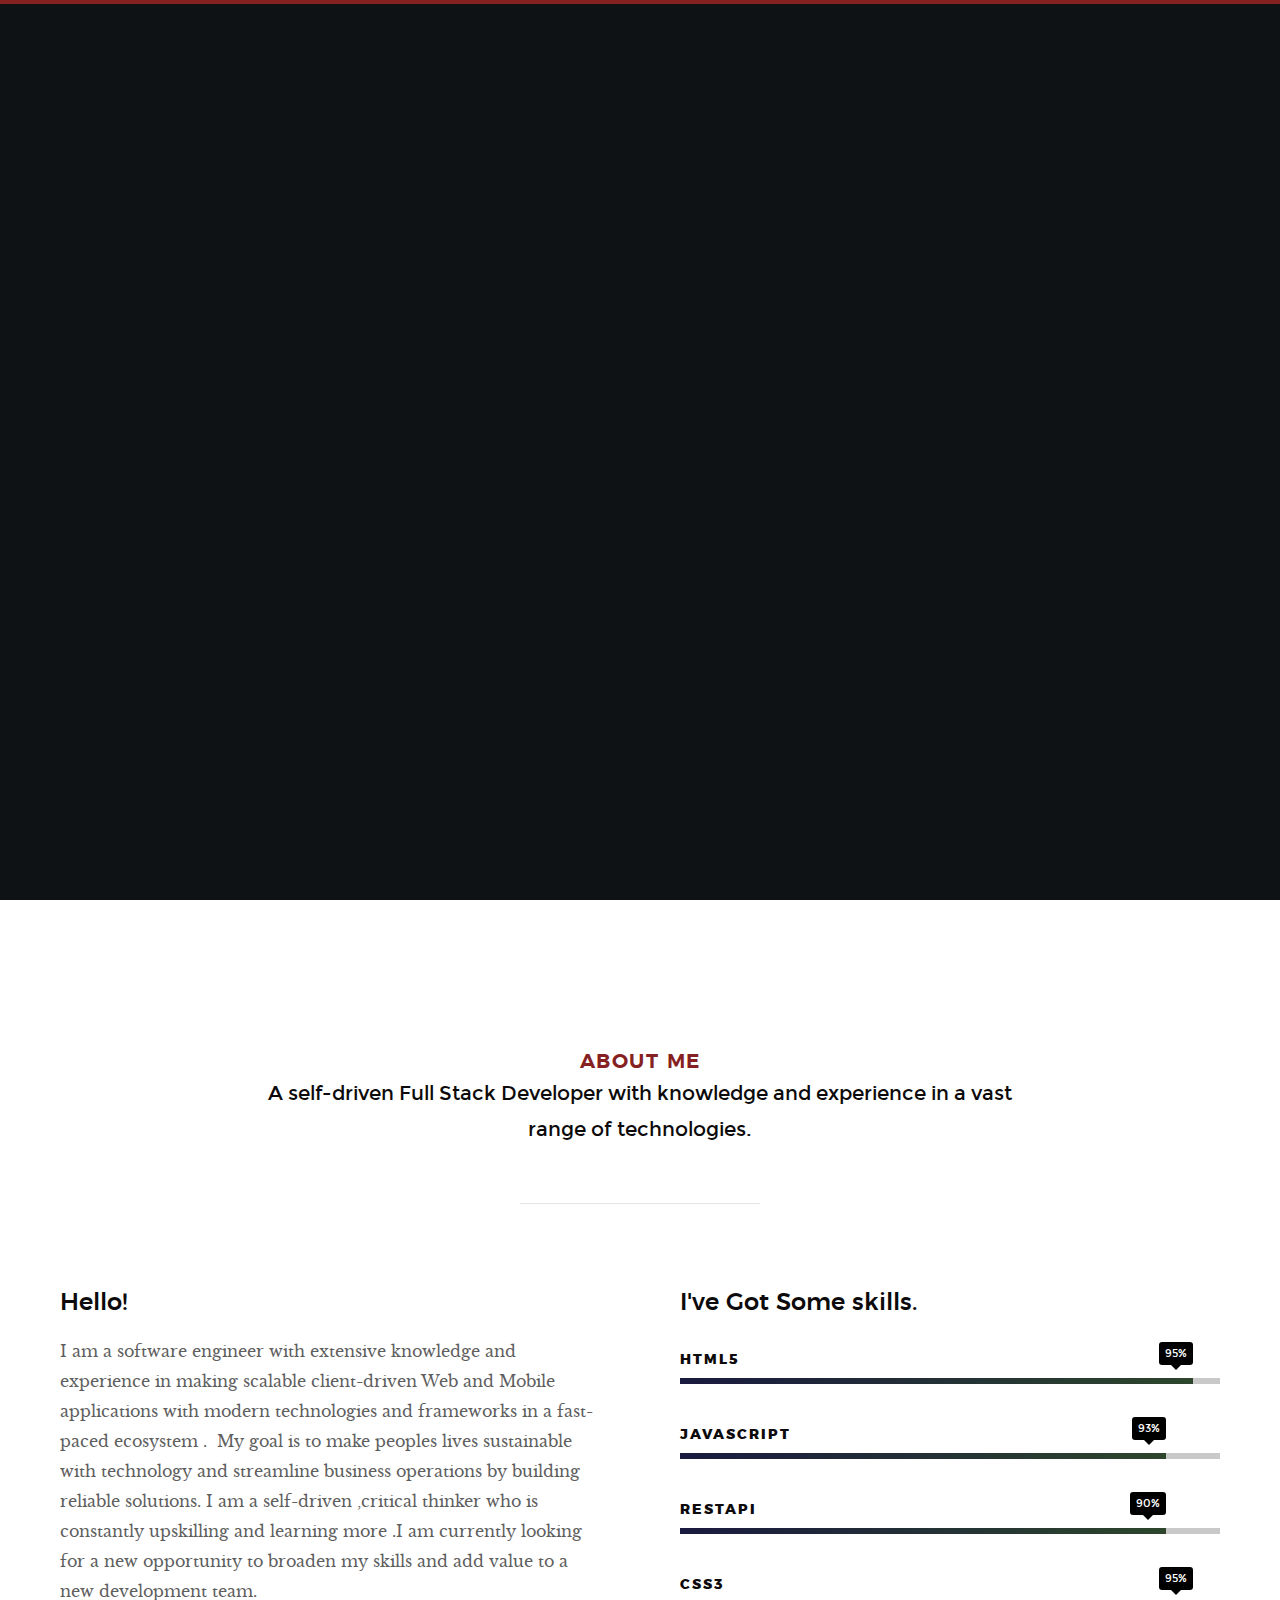
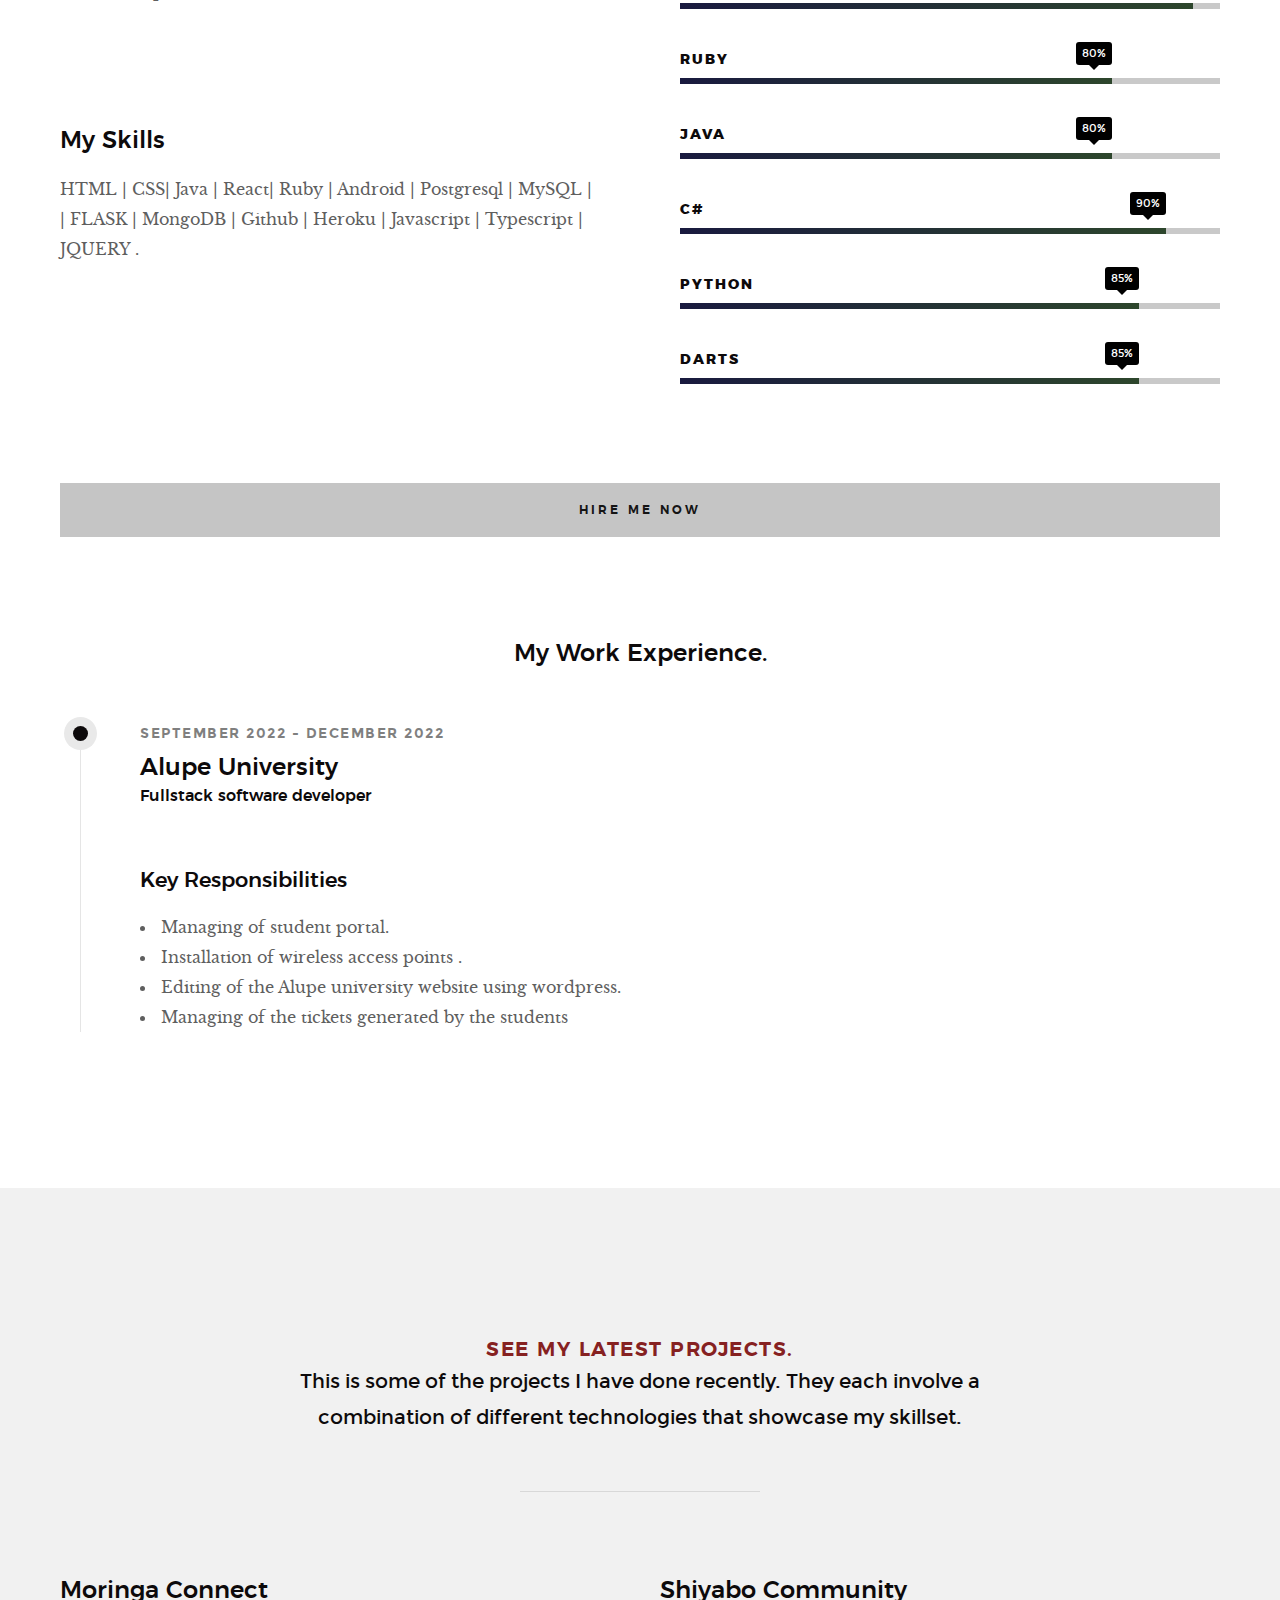
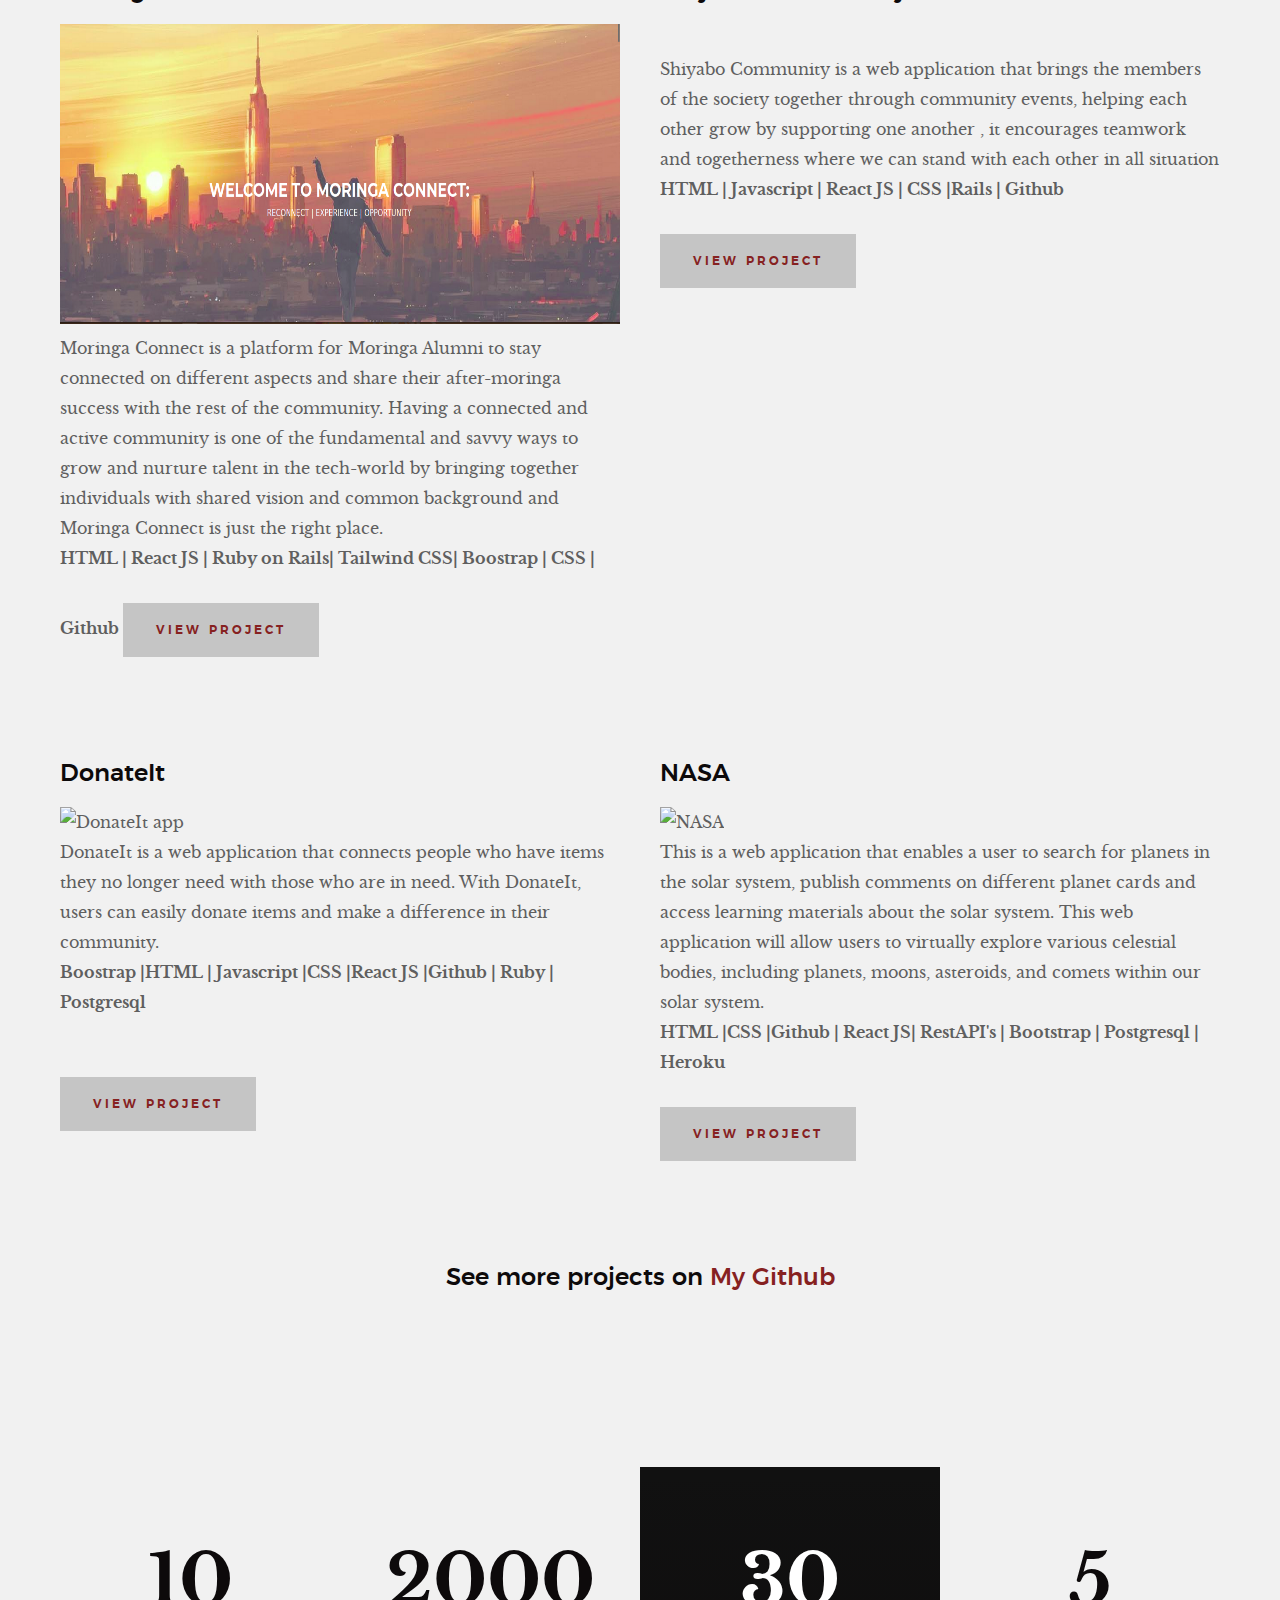
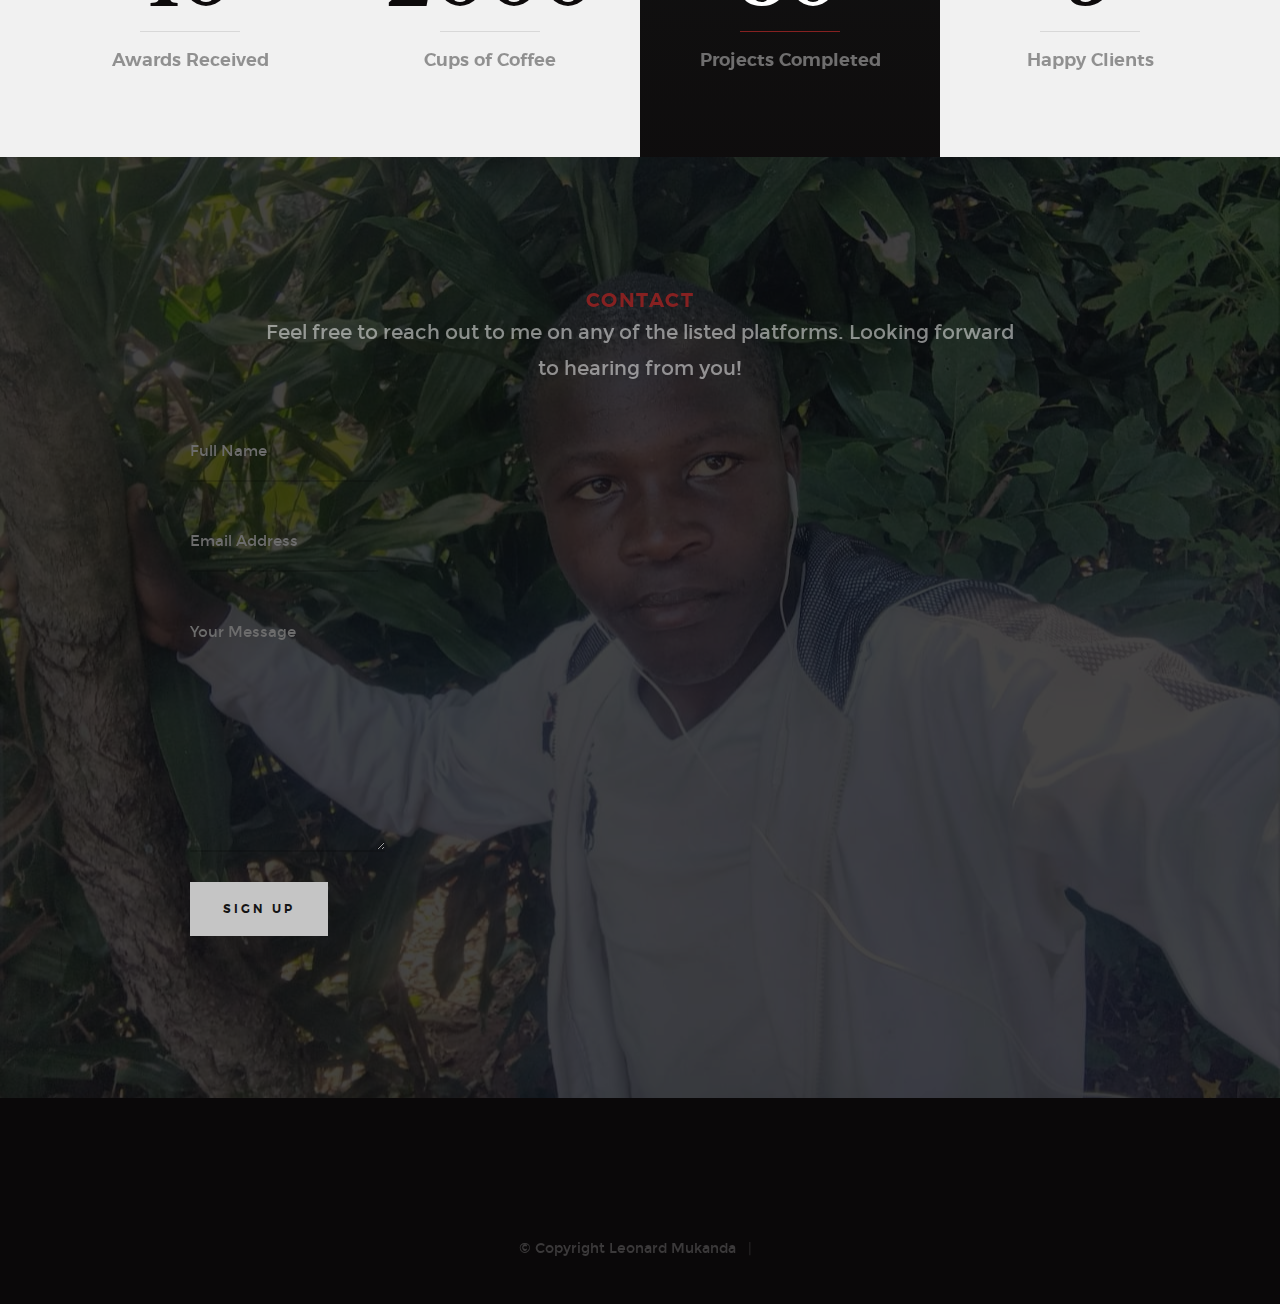
==== commit 86ff8e53: "almost done" ====
--- a/index.html
+++ b/index.html
@@ -180,10 +180,10 @@
                         <div class="timeline__desc">
                             <h4>Key Responsibilities</h4>
                             <ul>
-                                <li> managing of student portal.</li>
+                                <li> Managing of student portal.</li>
                                 <li> Installation of wireless access points .</li>
                                 <li>Editing of the Alupe university website using wordpress.</li>
-                                <li> managing of the tickets generated by the students</li>
+                                <li> Managing of the tickets generated by the students</li>
             
                                 
                             </ul>
@@ -191,30 +191,8 @@
                         
                     </div> <!-- end timeline__block -->
                     <div class="timeline">
-
-                        <!-- <div class="timeline__block">
-                            <div class="timeline__bullet"></div>
-                            <div class="timeline__header">
-                                <p class="timeline__timeframe">April 2021 - Present</p>
-                                <h3>Omdena</h3>
-                                <h5>Chapter Lead</h5>
-                            </div>
-                            <div class="timeline__desc">
-                                <h4>Key Responsibilities</h4>
-                                <ul>
-                                    <li> Analyzing and debugging code.</li>
-                                    <li>Troubleshooting and problem solving .</li>
-                                    <li>Mentoring the team members in development and technical progression.</li>
-                                    <li>Writing multiple lines of code and script and ensuring cross browser compliance.</li>
-                                    <li>Mentorship of other junior  members of the software development team and Machine Leraning team.</li>
-                                    
-                                </ul>
-                            </div>
-                            
-                        </div> end timeline__block -->
-    
-
-            
+                  
+           
 
         </div> <!-- end about-content timeline -->
 
@@ -235,7 +213,8 @@
             <div class="row">
                 <div class="col-six">
                     <h3> Moringa Connect</h3>
-                    <img src="https://pbs.twimg.com/profile_images/1489569110040141826/ZzZgytR8_400x400.png" alt="quote office app" height="100px">
+                    <!-- <img src="https://pbs.twimg.com/profile_images/1489569110040141826/ZzZgytR8_400x400.png" alt="quote office app" height="100px"> -->
+                    <img src="images/moringa_connect.png" alt="moringa connect app" height="100px">
                     <p> Moringa Connect is a platform for Moringa Alumni to stay connected on different aspects and share their after-moringa success with the rest of the community. Having a connected and active community is one of the fundamental and savvy ways to grow and nurture talent in the tech-world by bringing together individuals with shared vision and common background and Moringa Connect is just the right place.<br>
                         <strong>HTML | React  JS | Ruby on Rails| Tailwind CSS| Boostrap | CSS | Github </strong>
                         <button  > <a href="https://moringa-connect-frontend.vercel.app//"  target ="blank" >View Project</a></button>
@@ -253,7 +232,7 @@
             <div class="row">
                 <div class="col-six">
                     <h3> DonateIt</h3>
-                    <img  src="https://images.unsplash.com/photo-1603827457577-609e6f42a45e?ixlib=rb-4.0.3&ixid=MnwxMjA3fDB8MHxzZWFyY2h8MTF8fGRvbmF0aW9ufGVufDB8fDB8fA%3D%3D&auto=format&fit=crop&w=500&q=60" alt="quote office app" height="100px">
+                    <img  src="https://images.unsplash.com/photo-1603827457577-609e6f42a45e?ixlib=rb-4.0.3&ixid=MnwxMjA3fDB8MHxzZWFyY2h8MTF8fGRvbmF0aW9ufGVufDB8fDB8fA%3D%3D&auto=format&fit=crop&w=500&q=60" alt="DonateIt app" height="100px">
                     <p>DonateIt is a web application that connects people who have items they no longer need with those who are in need. With DonateIt, users can easily donate items and make a difference in their community.<br>
                         <strong>Boostrap |HTML | Javascript |CSS |React JS |Github | Ruby | Postgresql </strong>
                      </p>
@@ -261,7 +240,7 @@
                 </div>
                 <div class="col-six">
                     <h3> NASA</h3>
-                    <img id="github" src="https://images.unsplash.com/photo-1532721344391-eaf75d3ab37f?ixlib=rb-4.0.3&ixid=MnwxMjA3fDB8MHxwaG90by1wYWdlfHx8fGVufDB8fHx8&auto=format&fit=crop&w=1170&q=80" alt="github avatar">
+                    <img id="github" src="https://images.unsplash.com/photo-1532721344391-eaf75d3ab37f?ixlib=rb-4.0.3&ixid=MnwxMjA3fDB8MHxwaG90by1wYWdlfHx8fGVufDB8fHx8&auto=format&fit=crop&w=1170&q=80" alt="NASA">
                     <p> This is a web application that enables a user to search  for planets in the solar system, publish comments on different planet cards and access learning materials about the solar system.
                         This web application will allow users to virtually explore various celestial bodies, including planets, moons, asteroids, and comets within our solar system.<br>
                         <strong> HTML |CSS |Github | React JS| RestAPI's | Bootstrap  | Postgresql | Heroku  </strong><br>
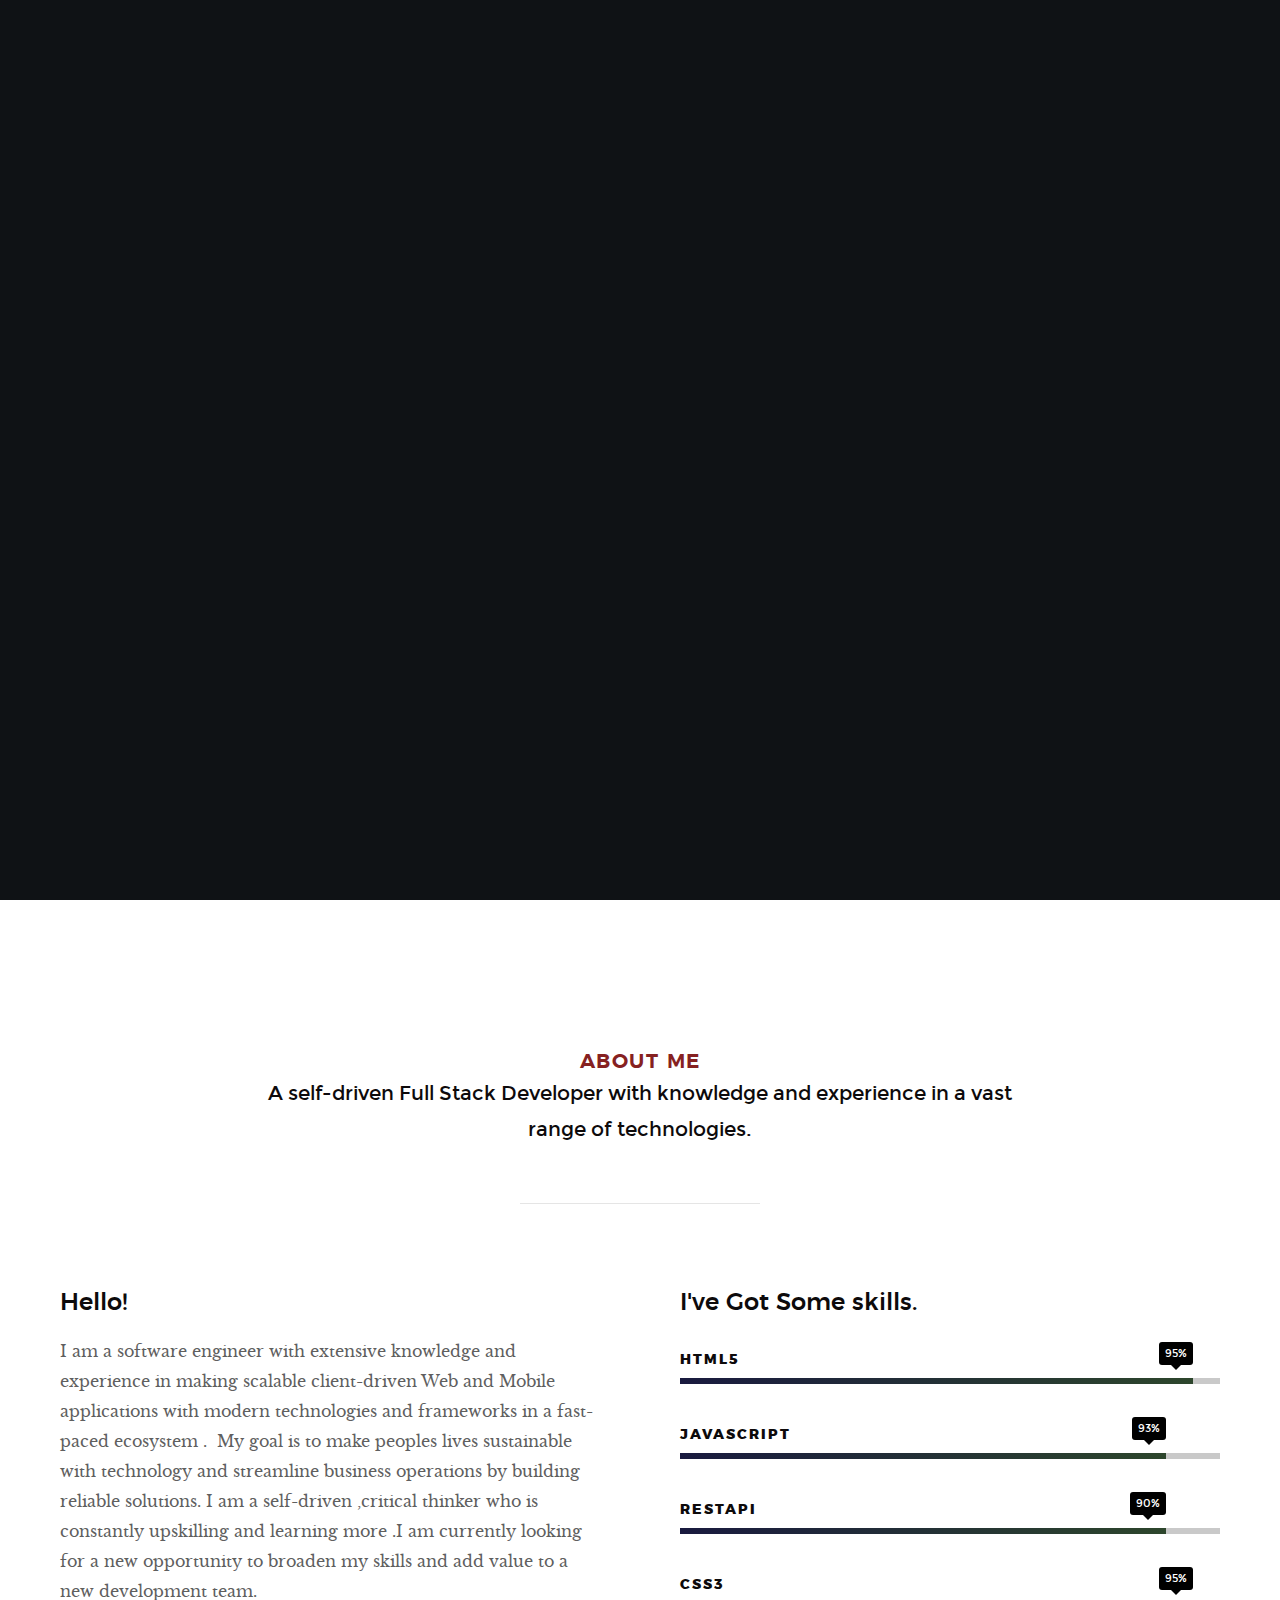
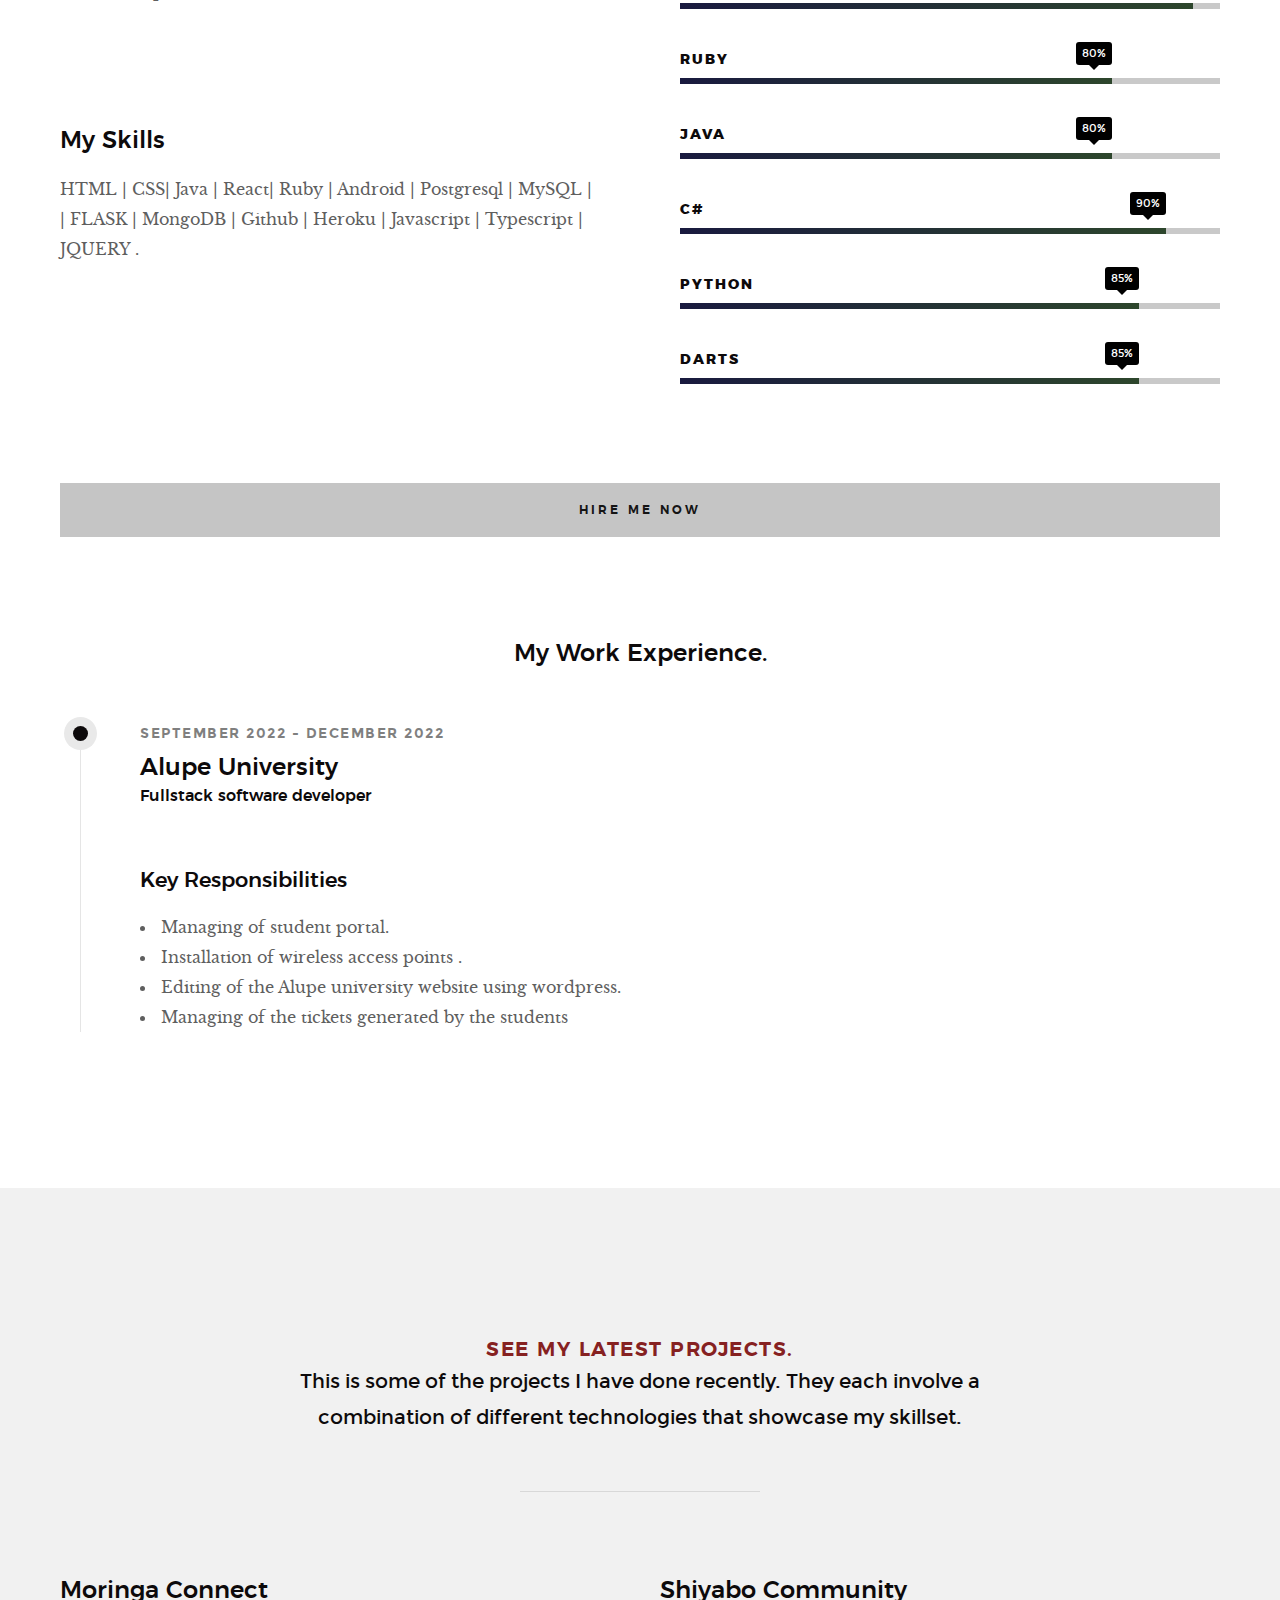
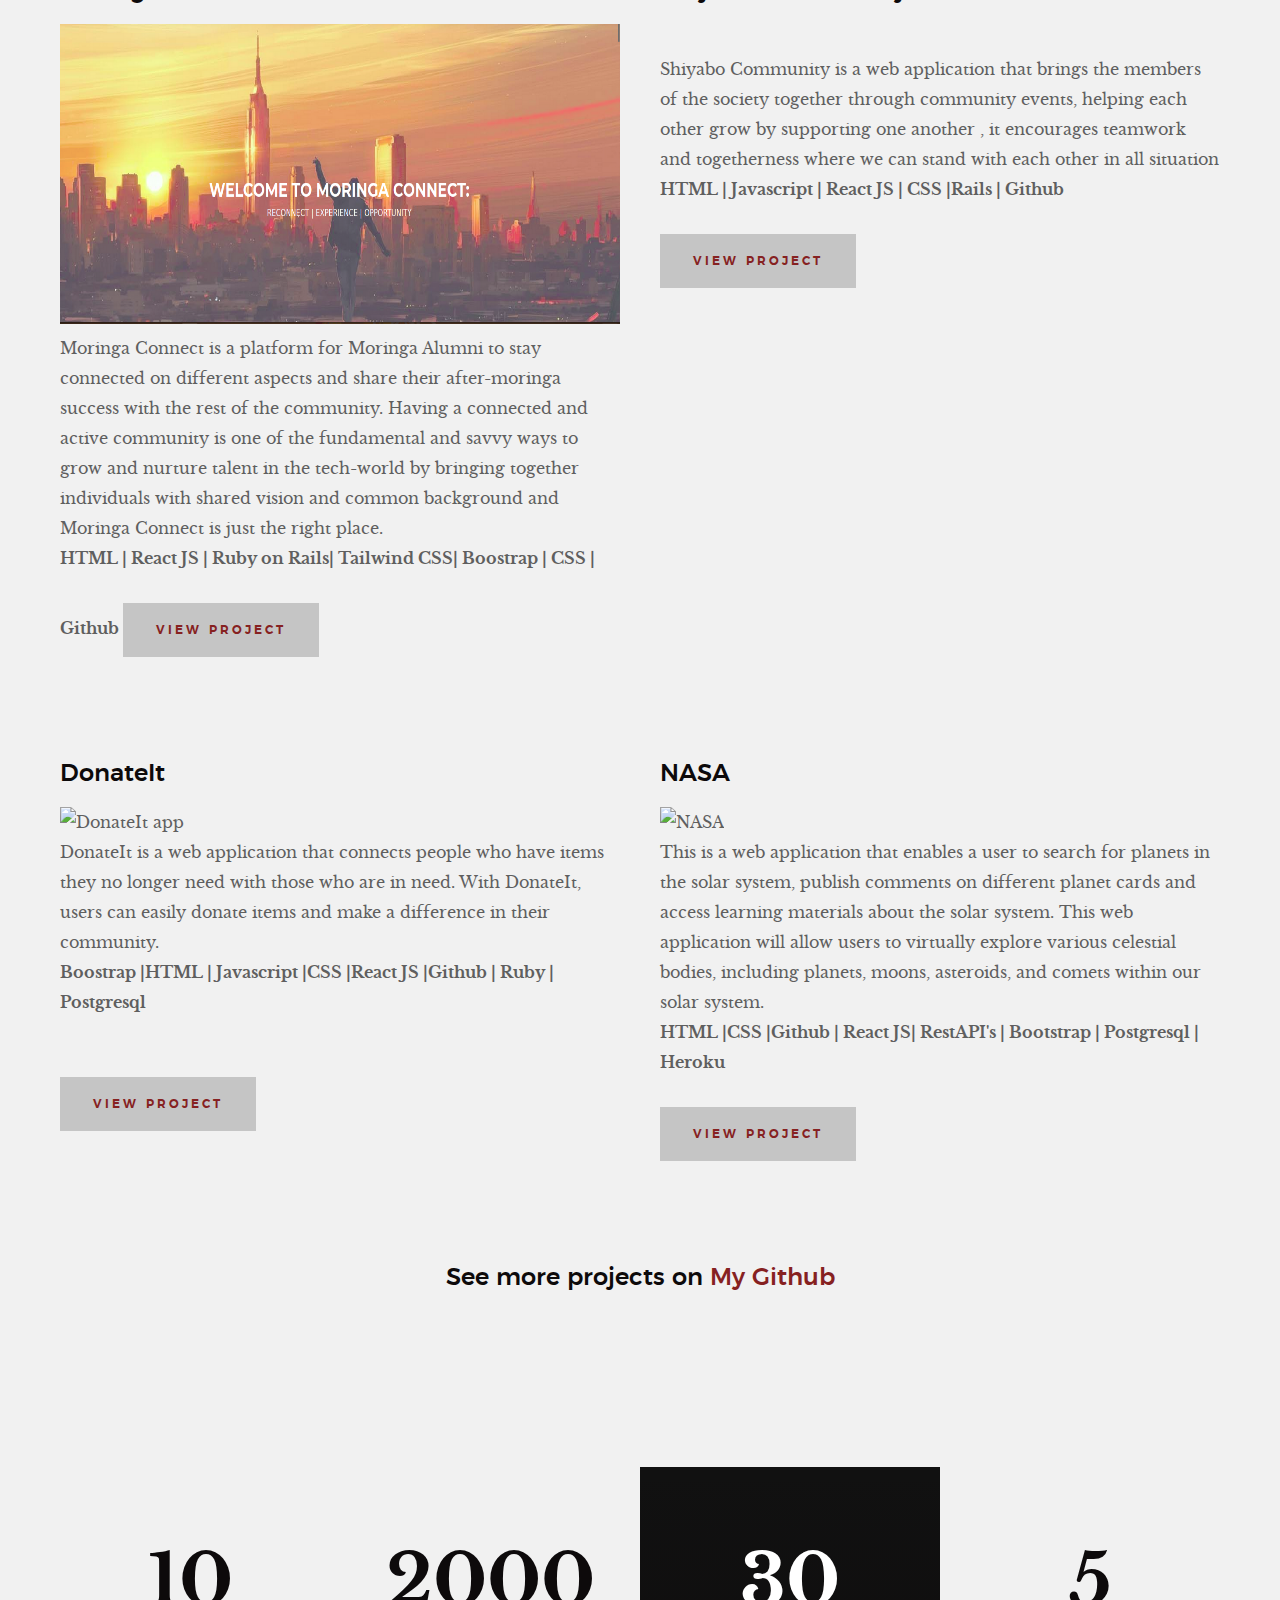
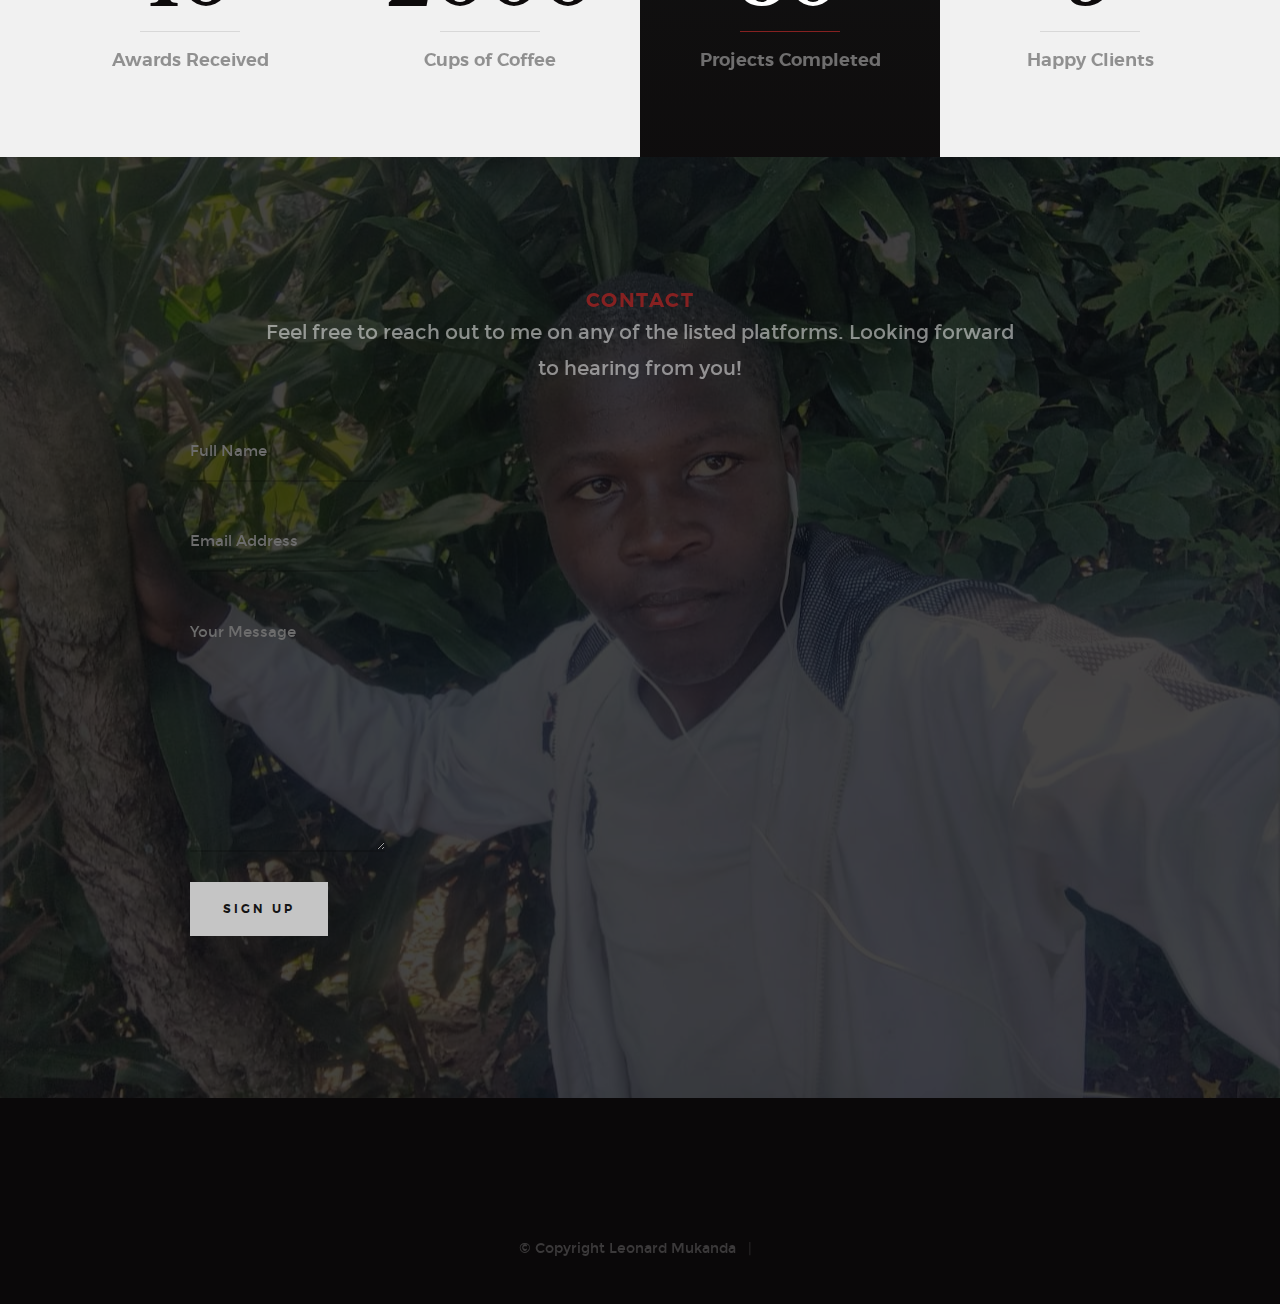
==== commit 068d94f7: "updated portfolio" ====
--- a/index.html
+++ b/index.html
@@ -43,7 +43,7 @@
 
    <!-- home
    ================================================== -->
-   <section id="home" class="s-home page-hero target-section" data-parallax="scroll" data-image-src="images/myphoto2.jpeg" data-natural-width=3000 data-natural-height=2000 data-position-y=center>
+   <section id="home" class="s-home page-hero target-section" data-parallax="scroll" data-image-src="images/port.jpg" data-natural-width=3000 data-natural-height=2000 data-position-y=center>
 
         <div class="overlay"></div>
         <div class="shadow-overlay"></div>
